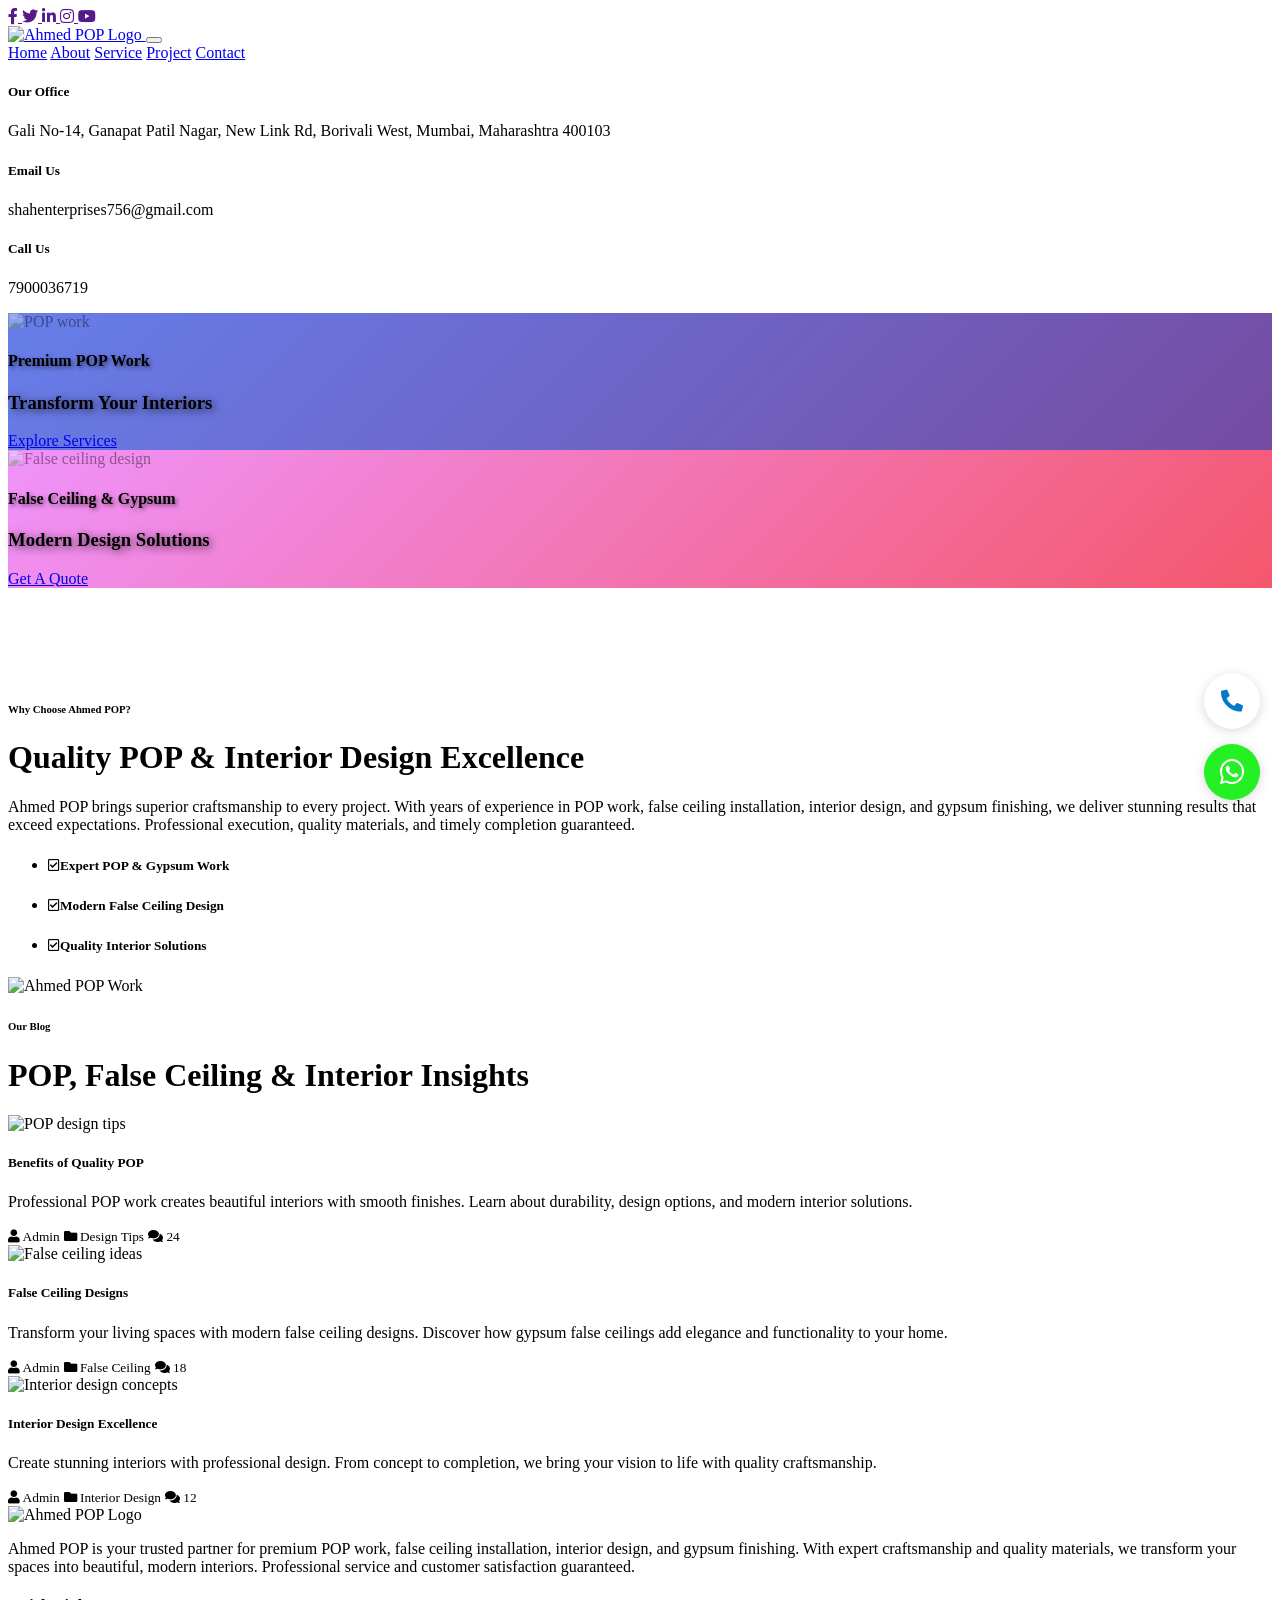
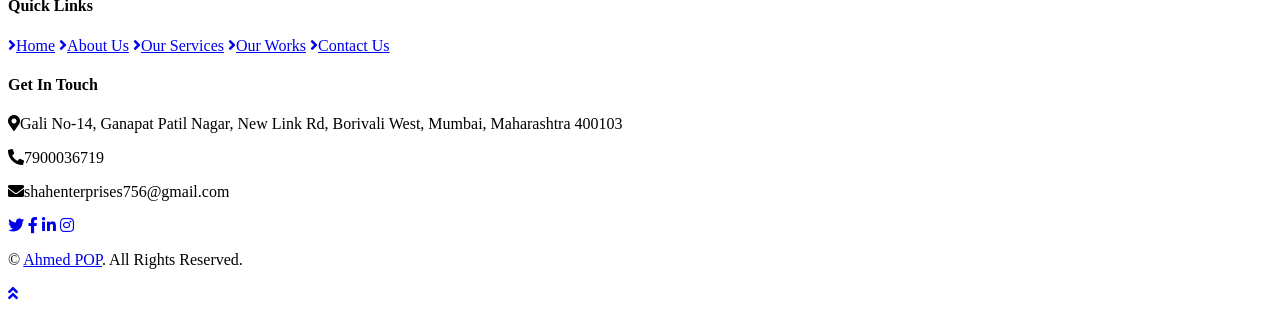
==== index.html @ 36db4726 "Add files via upload" ====
<!DOCTYPE html>
<html lang="en">

<head>
    <meta charset="utf-8">
    <title>Ahmed POP - Plaster of Paris, False Ceiling, Interior Design, Gypsum Work</title>
    <meta content="width=device-width, initial-scale=1.0" name="viewport">
    <meta content="Ahmed POP, POP work, false ceiling, interior design, gypsum work, Mumbai" name="keywords">
    <meta content="Ahmed POP - Professional POP work, false ceiling installation, interior design, and gypsum services in Mumbai. Expert craftsmanship with quality materials." name="description">

    <!-- Favicon -->
    <link href="img/favicon.ico" rel="icon">

    <!-- Google Web Fonts -->
    <link href="https://fonts.googleapis.com/css2?family=Montserrat&family=Oswald:wght@400;500;600&display=swap" rel="stylesheet"> 

    <!-- Font Awesome -->
    <link href="https://cdnjs.cloudflare.com/ajax/libs/font-awesome/5.10.0/css/all.min.css" rel="stylesheet">

    <!-- Flaticon Font -->
    <link href="lib/flaticon/font/flaticon.css" rel="stylesheet">

    <!-- Libraries Stylesheet -->
    <link href="lib/owlcarousel/assets/owl.carousel.min.css" rel="stylesheet">
    <link href="lib/lightbox/css/lightbox.min.css" rel="stylesheet">

    <!-- Customized Bootstrap Stylesheet -->
    <link href="css/style.css" rel="stylesheet">
</head>

<body>
    <!-- Topbar Start -->
    <div class="container-fluid bg-dark py-3">
        <div class="container">
            <div class="row">
                <!-- <div class="col-md-6 text-center text-lg-left mb-2 mb-lg-0">
                    <div class="d-inline-flex align-items-center">
                        <a class="text-white pr-3" href="">FAQs</a>
                        <span class="text-white">|</span>
                        <a class="text-white px-3" href="">Help</a>
                        <span class="text-white">|</span>
                        <a class="text-white pl-3" href="">Support</a>
                    </div>
                </div> -->
                <div class="col-md-12 text-center text-lg-right">
                    <div class="d-inline-flex align-items-center">
                        <a class="text-white px-3" href="">
                            <i class="fab fa-facebook-f"></i>
                        </a>
                        <a class="text-white px-3" href="">
                            <i class="fab fa-twitter"></i>
                        </a>
                        <a class="text-white px-3" href="">
                            <i class="fab fa-linkedin-in"></i>
                        </a>
                        <a class="text-white px-3" href="">
                            <i class="fab fa-instagram"></i>
                        </a>
                        <a class="text-white pl-3" href="">
                            <i class="fab fa-youtube"></i>
                        </a>
                    </div>
                </div>
            </div>
        </div>
    </div>
    <!-- Topbar End -->


    <!-- Navbar Start -->
    <div class="container-fluid position-relative nav-bar p-0">
        <div class="container position-relative" style="z-index: 9;">
            <nav class="navbar navbar-expand-lg bg-secondary navbar-dark py-3 py-lg-0 pl-3 pl-lg-5">
                <a href="index.html" class="navbar-brand d-flex align-items-center">
                    <img src="img/pop_logo.png" alt="Ahmed POP Logo" class="site-logo">
                </a>
                <button type="button" class="navbar-toggler" data-toggle="collapse" data-target="#navbarCollapse">
                    <span class="navbar-toggler-icon"></span>
                </button>
                <div class="collapse navbar-collapse justify-content-between px-3" id="navbarCollapse">
                    <div class="navbar-nav ml-auto py-0">
                        <a href="index.html" class="nav-item nav-link active">Home</a>
                        <a href="about.html" class="nav-item nav-link">About</a>
                        <a href="service.html" class="nav-item nav-link">Service</a>
                        <a href="project.html" class="nav-item nav-link">Project</a>
                        <!-- <div class="nav-item dropdown">
                            <a href="#" class="nav-link dropdown-toggle" data-toggle="dropdown">Pages</a>
                            <div class="dropdown-menu rounded-0 m-0">
                                <a href="blog.html" class="dropdown-item">Blog Grid</a>
                                <a href="single.html" class="dropdown-item">Blog Detail</a>
                            </div>
                        </div> -->
                        <a href="contact.html" class="nav-item nav-link">Contact</a>
                    </div>
                </div>
            </nav>
        </div>
    </div>
    <!-- Navbar End -->


    <!-- Under Nav Start -->
    <div class="container-fluid bg-white py-3">
        <div class="container">
            <div class="row">
                <div class="col-lg-4 text-left mb-3 mb-lg-0">
                    <div class="d-inline-flex text-left">
                        <h1 class="flaticon-office font-weight-normal text-primary m-0 mr-3"></h1>
                        <div class="d-flex flex-column">
                            <h5>Our Office</h5>
                            <p class="m-0">Gali No-14, Ganapat Patil Nagar, New Link Rd, Borivali West, Mumbai, Maharashtra 400103</p>
                        </div>
                    </div>
                </div>
                <div class="col-lg-4 text-left text-lg-center mb-3 mb-lg-0">
                    <div class="d-inline-flex text-left">
                        <h1 class="flaticon-email font-weight-normal text-primary m-0 mr-3"></h1>
                        <div class="d-flex flex-column">
                            <h5>Email Us</h5>
                            <p class="m-0">shahenterprises756@gmail.com</p>
                        </div>
                    </div>
                </div>
                <div class="col-lg-4 text-left text-lg-right mb-3 mb-lg-0">
                    <div class="d-inline-flex text-left">
                        <h1 class="flaticon-telephone font-weight-normal text-primary m-0 mr-3"></h1>
                        <div class="d-flex flex-column">
                            <h5>Call Us</h5>
                            <p class="m-0">7900036719</p>
                        </div>
                    </div>
                </div>
            </div>
        </div>
    </div>
    <!-- Under Nav End -->


    <!-- Carousel Start -->
    <div class="container-fluid p-0">
        <div id="header-carousel" class="carousel slide" data-ride="carousel">
            <div class="carousel-inner">
                <div class="carousel-item active" style="background: linear-gradient(135deg, #667eea 0%, #764ba2 100%);">
                    <img class="w-100" src="https://images.unsplash.com/photo-1600607687920-4e2a09cf159d?auto=format&fit=crop&w=1600&q=80" alt="POP work" style="opacity: 0.4;">
                    <div class="carousel-caption d-flex flex-column align-items-center justify-content-center">
                        <div class="p-3" style="max-width: 800px;">
                            <h4 class="text-primary text-uppercase font-weight-normal mb-md-3" style="text-shadow: 2px 2px 4px rgba(0,0,0,0.5);">Premium POP Work</h4>
                            <h3 class="display-3 text-white mb-md-4" style="text-shadow: 2px 2px 8px rgba(0,0,0,0.7);">Transform Your Interiors</h3>
                            <a href="service.html" class="btn btn-primary py-md-3 px-md-5 mt-2 mt-md-4">Explore Services</a>
                        </div>
                    </div>
                </div>
                <div class="carousel-item" style="background: linear-gradient(135deg, #f093fb 0%, #f5576c 100%);">
                    <img class="w-100" src="https://images.unsplash.com/photo-1618221195710-dd6b41faaea6?auto=format&fit=crop&w=1600&q=80" alt="False ceiling design" style="opacity: 0.4;">
                    <div class="carousel-caption d-flex flex-column align-items-center justify-content-center">
                        <div class="p-3" style="max-width: 800px;">
                            <h4 class="text-primary text-uppercase font-weight-normal mb-md-3" style="text-shadow: 2px 2px 4px rgba(0,0,0,0.5);">False Ceiling & Gypsum</h4>
                            <h3 class="display-3 text-white mb-md-4" style="text-shadow: 2px 2px 8px rgba(0,0,0,0.7);">Modern Design Solutions</h3>
                            <a href="contact.html" class="btn btn-primary py-md-3 px-md-5 mt-2 mt-md-4">Get A Quote</a>
                        </div>
                    </div>
                </div>
            </div>
            <a class="carousel-control-prev" href="#header-carousel" data-slide="prev">
                <div class="btn btn-primary" style="width: 45px; height: 45px;">
                    <span class="carousel-control-prev-icon mb-n2"></span>
                </div>
            </a>
            <a class="carousel-control-next" href="#header-carousel" data-slide="next">
                <div class="btn btn-primary" style="width: 45px; height: 45px;">
                    <span class="carousel-control-next-icon mb-n2"></span>
                </div>
            </a>
        </div>
    </div>
    <!-- Carousel End -->


    <!-- About Start -->
    <!-- <div class="container-fluid bg-light">
        <div class="container">
            <div class="row">
                <div class="col-lg-5">
                    <div class="d-flex flex-column align-items-center justify-content-center bg-primary h-100 py-5 px-3">
                        <i class="flaticon-brickwall display-1 font-weight-normal text-secondary mb-3"></i>
                        <h4 class="display-3 mb-3">25+</h4>
                        <h1 class="m-0">Years Experience</h1>
                    </div>
                </div>
                <div class="col-lg-7 m-0 my-lg-5 pt-5 pb-5 pb-lg-2 pl-lg-5">
                    <h6 class="text-primary font-weight-normal text-uppercase mb-3">Learn About Us</h6>
                    <h1 class="mb-4 section-title">Mumbai's Trusted POP & False Ceiling Experts</h1>
                    <p>We deliver professional POP, false ceiling, gypsum and interior design services across Mumbai with high-quality materials and skilled workmanship.</p>
                    <div class="row py-2">
                        <div class="col-sm-6">
                            <div class="d-flex align-items-center mb-4">
                                <h1 class="flaticon-house font-weight-normal text-primary m-0 mr-3"></h1>
                                <h5 class="text-truncate m-0">Site Survey & Planning</h5>
                            </div>
                        </div>
                        <div class="col-sm-6">
                            <div class="d-flex align-items-center mb-4">
                                <h1 class="flaticon-stairs font-weight-normal text-primary m-0 mr-3"></h1>
                                <h5 class="text-truncate m-0">Balcony & Window Installs</h5>
                            </div>
                        </div>
                        <div class="col-sm-6">
                            <div class="d-flex align-items-center mb-4">
                                <h1 class="flaticon-office font-weight-normal text-primary m-0 mr-3"></h1>
                                <h5 class="text-truncate m-0">Apartments & High-Rise</h5>
                            </div>
                        </div>
                        <div class="col-sm-6">
                            <div class="d-flex align-items-center mb-4">
                                <h1 class="flaticon-living-room font-weight-normal text-primary m-0 mr-3"></h1>
                                <h5 class="text-truncate m-0">Homes & Villas</h5>
                            </div>
                        </div>
                    </div>
                </div>
            </div>
        </div>
    </div> -->
    <!-- About End -->


    <!-- Services Start -->
    <!-- <div class="container-fluid py-5">
        <div class="container py-5">
            <div class="row">
                <div class="col-lg-6 pr-lg-5">
                    <h6 class="text-primary font-weight-normal text-uppercase mb-3">Our Services</h6>
                    <h1 class="mb-4 section-title">Invisible Grill Solutions For Your Space</h1>
                    <p>From balconies to windows, we custom-fit invisible grills that keep your loved ones safe without compromising your view. Durable SS316 cables, neat installation, and hassle-free maintenance.</p>
                    <a href="service.html" class="btn btn-primary mt-3 py-2 px-4">View Services</a>
                </div>
                <div class="col-lg-6 p-0 pt-5 pt-lg-0">
                    <div class="owl-carousel service-carousel position-relative">
                        <div class="d-flex flex-column text-center bg-light mx-3 p-4">
                            <h3 class="flaticon-bedroom display-3 font-weight-normal text-primary mb-3"></h3>
                            <h5 class="mb-3">Balcony Invisible Grills</h5>
                            <p class="m-0">Custom-fit safety grills for balconies with unobstructed views and SS316 marine-grade cables.</p>
                        </div>
                        <div class="d-flex flex-column text-center bg-light mx-3 p-4">
                            <h3 class="flaticon-kitchen display-3 font-weight-normal text-primary mb-3"></h3>
                            <h5 class="mb-3">Window Invisible Grills</h5>
                            <p class="m-0">Slim cable grills for windows that enhance safety without affecting light and ventilation.</p>
                        </div>
                        <div class="d-flex flex-column text-center bg-light mx-3 p-4">
                            <h3 class="flaticon-bathroom display-3 font-weight-normal text-primary mb-3"></h3>
                            <h5 class="mb-3">Repair & Maintenance</h5>
                            <p class="m-0">Periodic tension checks, replacements, and upkeep to keep your grills reliable for years.</p>
                        </div>
                    </div>
                </div>
            </div>
        </div>
    </div> -->
    <!-- Services End -->


    <!-- Features Start -->
    <div class="container-fluid bg-light">
        <div class="container">
            <div class="row">
                <div class="col-lg-7 mt-5 py-5 pr-lg-5">
                    <h6 class="text-primary font-weight-normal text-uppercase mb-3">Why Choose Ahmed POP?</h6>
                    <h1 class="mb-4 section-title">Quality POP & Interior Design Excellence</h1>
                    <p class="mb-4">Ahmed POP brings superior craftsmanship to every project. With years of experience in POP work, false ceiling installation, interior design, and gypsum finishing, we deliver stunning results that exceed expectations. Professional execution, quality materials, and timely completion guaranteed.</p>
                    <ul class="list-inline">
                        <li><h5><i class="far fa-check-square text-primary mr-3"></i>Expert POP & Gypsum Work</h5></li>
                        <li><h5><i class="far fa-check-square text-primary mr-3"></i>Modern False Ceiling Design</h5></li>
                        <li><h5><i class="far fa-check-square text-primary mr-3"></i>Quality Interior Solutions</h5></li>
                    </ul>
                    <!-- <a href="" class="btn btn-primary mt-3 py-2 px-4">View More</a> -->
                </div>
                <div class="col-lg-5 feature-image-col">
                    <div class="d-flex flex-column align-items-center justify-content-center h-100 ">
                        <img class="why-choose-image" src="img/pop14.webp" alt="Ahmed POP Work">
                    </div>
                </div>
            </div>
        </div>
    </div>
    <!-- Features End -->


    <!-- Projects Start -->
    <!-- <div class="container-fluid py-5">
        <div class="container py-5">
            <div class="row justify-content-center">
                <div class="col-lg-6 col-md-8 col text-center mb-4">
                    <h6 class="text-primary font-weight-normal text-uppercase mb-3">Our Projects</h6>
                    <h1 class="mb-4">Premium POP & Interior Projects Across Mumbai</h1>
                </div>
            </div>
            <div class="row">
                <div class="col-12 text-center mb-2">
                    <ul class="list-inline mb-4" id="portfolio-flters">
                        <li class="btn btn-outline-primary m-1 active"  data-filter="*">All</li>
                        <li class="btn btn-outline-primary m-1" data-filter=".first">Complete</li>
                        <li class="btn btn-outline-primary m-1" data-filter=".second">Running</li>
                        <li class="btn btn-outline-primary m-1" data-filter=".third">Upcoming</li>
                    </ul>
                </div>
            </div>
            <div class="row mx-1 portfolio-container">
                <div class="col-lg-4 col-md-6 col-sm-12 p-0 portfolio-item first">
                    <div class="position-relative overflow-hidden">
                        <div class="portfolio-img d-flex align-items-center justify-content-center">
                            <img class="img-fluid" src="img/portfolio-1.jpg" alt="">
                        </div>
                        <div class="portfolio-text bg-secondary d-flex flex-column align-items-center justify-content-center">
                            <h4 class="text-white mb-4">Project Name</h4>
                            <div class="d-flex align-items-center justify-content-center">
                                <a class="btn btn-outline-primary m-1" href="">
                                    <i class="fa fa-link"></i>
                                </a>
                                <a class="btn btn-outline-primary m-1" href="img/portfolio-1.jpg" data-lightbox="portfolio">
                                    <i class="fa fa-eye"></i>
                                </a>
                            </div>
                        </div>
                    </div>
                </div>
                <div class="col-lg-4 col-md-6 col-sm-12 p-0 portfolio-item second">
                    <div class="position-relative overflow-hidden">
                        <div class="portfolio-img d-flex align-items-center justify-content-center">
                            <img class="img-fluid" src="img/portfolio-2.jpg" alt="">
                        </div>
                        <div class="portfolio-text bg-secondary d-flex flex-column align-items-center justify-content-center">
                            <h4 class="text-white mb-4">Project Name</h4>
                            <div class="d-flex align-items-center justify-content-center">
                                <a class="btn btn-outline-primary m-1" href="">
                                    <i class="fa fa-link"></i>
                                </a>
                                <a class="btn btn-outline-primary m-1" href="img/portfolio-2.jpg" data-lightbox="portfolio">
                                    <i class="fa fa-eye"></i>
                                </a>
                            </div>
                        </div>
                    </div>
                </div>
                <div class="col-lg-4 col-md-6 col-sm-12 p-0 portfolio-item third">
                    <div class="position-relative overflow-hidden">
                        <div class="portfolio-img d-flex align-items-center justify-content-center">
                            <img class="img-fluid" src="img/portfolio-3.jpg" alt="">
                        </div>
                        <div class="portfolio-text bg-secondary d-flex flex-column align-items-center justify-content-center">
                            <h4 class="text-white mb-4">Project Name</h4>
                            <div class="d-flex align-items-center justify-content-center">
                                <a class="btn btn-outline-primary m-1" href="">
                                    <i class="fa fa-link"></i>
                                </a>
                                <a class="btn btn-outline-primary m-1" href="img/portfolio-3.jpg" data-lightbox="portfolio">
                                    <i class="fa fa-eye"></i>
                                </a>
                            </div>
                        </div>
                    </div>
                </div>
                <div class="col-lg-4 col-md-6 col-sm-12 p-0 portfolio-item first">
                    <div class="position-relative overflow-hidden">
                        <div class="portfolio-img d-flex align-items-center justify-content-center">
                            <img class="img-fluid" src="img/portfolio-4.jpg" alt="">
                        </div>
                        <div class="portfolio-text bg-secondary d-flex flex-column align-items-center justify-content-center">
                            <h4 class="text-white mb-4">Project Name</h4>
                            <div class="d-flex align-items-center justify-content-center">
                                <a class="btn btn-outline-primary m-1" href="">
                                    <i class="fa fa-link"></i>
                                </a>
                                <a class="btn btn-outline-primary m-1" href="img/portfolio-4.jpg" data-lightbox="portfolio">
                                    <i class="fa fa-eye"></i>
                                </a>
                            </div>
                        </div>
                    </div>
                </div>
                <div class="col-lg-4 col-md-6 col-sm-12 p-0 portfolio-item second">
                    <div class="position-relative overflow-hidden">
                        <div class="portfolio-img d-flex align-items-center justify-content-center">
                            <img class="img-fluid" src="img/portfolio-5.jpg" alt="">
                        </div>
                        <div class="portfolio-text bg-secondary d-flex flex-column align-items-center justify-content-center">
                            <h4 class="text-white mb-4">Project Name</h4>
                            <div class="d-flex align-items-center justify-content-center">
                                <a class="btn btn-outline-primary m-1" href="">
                                    <i class="fa fa-link"></i>
                                </a>
                                <a class="btn btn-outline-primary m-1" href="img/portfolio-5.jpg" data-lightbox="portfolio">
                                    <i class="fa fa-eye"></i>
                                </a>
                            </div>
                        </div>
                    </div>
                </div>
                <div class="col-lg-4 col-md-6 col-sm-12 p-0 portfolio-item third">
                    <div class="position-relative overflow-hidden">
                        <div class="portfolio-img d-flex align-items-center justify-content-center">
                            <img class="img-fluid" src="img/portfolio-6.jpg" alt="">
                        </div>
                        <div class="portfolio-text bg-secondary d-flex flex-column align-items-center justify-content-center">
                            <h4 class="text-white mb-4">Project Name</h4>
                            <div class="d-flex align-items-center justify-content-center">
                                <a class="btn btn-outline-primary m-1" href="">
                                    <i class="fa fa-link"></i>
                                </a>
                                <a class="btn btn-outline-primary m-1" href="img/portfolio-6.jpg" data-lightbox="portfolio">
                                    <i class="fa fa-eye"></i>
                                </a>
                            </div>
                        </div>
                    </div>
                </div>
            </div>
        </div>
    </div> -->
    <!-- Projects End -->


    <!-- Team Start -->
    <!-- <div class="container-fluid bg-light">
        <div class="container">
            <div class="row">
                <div class="col-md-4 col-sm-6">
                    <div class="py-5 px-4 h-100 bg-primary d-flex flex-column align-items-center justify-content-center">
                        <h6 class="text-white font-weight-normal text-uppercase mb-3">Our Team</h6>
                        <h1 class="mb-0 text-center">Meet Our Team Members</h1>
                    </div>
                </div>
                <div class="col-md-8 col-sm-6 p-0 py-sm-5">
                    <div class="owl-carousel team-carousel position-relative p-0 py-sm-5">
                        <div class="team d-flex flex-column text-center mx-3">
                            <div class="position-relative">
                                <img class="img-fluid w-100" src="img/team-1.jpg" alt="">
                                <div class="team-social d-flex align-items-center justify-content-center w-100 h-100 position-absolute">
                                    <a class="btn btn-outline-primary text-center mr-2 px-0" style="width: 38px; height: 38px;" href="#"><i class="fab fa-twitter"></i></a>
                                    <a class="btn btn-outline-primary text-center mr-2 px-0" style="width: 38px; height: 38px;" href="#"><i class="fab fa-facebook-f"></i></a>
                                    <a class="btn btn-outline-primary text-center px-0" style="width: 38px; height: 38px;" href="#"><i class="fab fa-linkedin-in"></i></a>
                                </div>
                            </div>
                            <div class="d-flex flex-column bg-secondary text-center py-3">
                                <h5 class="text-white">Name Goes Here</h5>
                                <p class="m-0">Designation</p>
                            </div>
                        </div>
                        <div class="team d-flex flex-column text-center mx-3">
                            <div class="position-relative">
                                <img class="img-fluid w-100" src="img/team-2.jpg" alt="">
                                <div class="team-social d-flex align-items-center justify-content-center w-100 h-100 position-absolute">
                                    <a class="btn btn-outline-primary text-center mr-2 px-0" style="width: 38px; height: 38px;" href="#"><i class="fab fa-twitter"></i></a>
                                    <a class="btn btn-outline-primary text-center mr-2 px-0" style="width: 38px; height: 38px;" href="#"><i class="fab fa-facebook-f"></i></a>
                                    <a class="btn btn-outline-primary text-center px-0" style="width: 38px; height: 38px;" href="#"><i class="fab fa-linkedin-in"></i></a>
                                </div>
                            </div>
                            <div class="d-flex flex-column bg-secondary text-center py-3">
                                <h5 class="text-white">Name Goes Here</h5>
                                <p class="m-0">Designation</p>
                            </div>
                        </div>
                        <div class="team d-flex flex-column text-center mx-3">
                            <div class="position-relative">
                                <img class="img-fluid w-100" src="img/team-3.jpg" alt="">
                                <div class="team-social d-flex align-items-center justify-content-center w-100 h-100 position-absolute">
                                    <a class="btn btn-outline-primary text-center mr-2 px-0" style="width: 38px; height: 38px;" href="#"><i class="fab fa-twitter"></i></a>
                                    <a class="btn btn-outline-primary text-center mr-2 px-0" style="width: 38px; height: 38px;" href="#"><i class="fab fa-facebook-f"></i></a>
                                    <a class="btn btn-outline-primary text-center px-0" style="width: 38px; height: 38px;" href="#"><i class="fab fa-linkedin-in"></i></a>
                                </div>
                            </div>
                            <div class="d-flex flex-column bg-secondary text-center py-3">
                                <h5 class="text-white">Name Goes Here</h5>
                                <p class="m-0">Designation</p>
                            </div>
                        </div>
                        <div class="team d-flex flex-column text-center mx-3">
                            <div class="position-relative">
                                <img class="img-fluid w-100" src="img/team-4.jpg" alt="">
                                <div class="team-social d-flex align-items-center justify-content-center w-100 h-100 position-absolute">
                                    <a class="btn btn-outline-primary text-center mr-2 px-0" style="width: 38px; height: 38px;" href="#"><i class="fab fa-twitter"></i></a>
                                    <a class="btn btn-outline-primary text-center mr-2 px-0" style="width: 38px; height: 38px;" href="#"><i class="fab fa-facebook-f"></i></a>
                                    <a class="btn btn-outline-primary text-center px-0" style="width: 38px; height: 38px;" href="#"><i class="fab fa-linkedin-in"></i></a>
                                </div>
                            </div>
                            <div class="d-flex flex-column bg-secondary text-center py-3">
                                <h5 class="text-white">Name Goes Here</h5>
                                <p class="m-0">Designation</p>
                            </div>
                        </div>
                    </div>
                </div>
            </div>
        </div>
    </div> -->
    <!-- Team End -->


    <!-- Testimonial Start -->
    <!-- <div class="container-fluid">
        <div class="container">
            <div class="row">
                <div class="col-md-7 py-5 pr-md-5">
                    <h6 class="text-primary font-weight-normal text-uppercase mb-3 pt-5">Testimonial</h6>
                    <h1 class="mb-4 section-title">What Our Clients Say</h1>
                    <div class="owl-carousel testimonial-carousel position-relative pb-5 mb-md-5">
                        <div class="d-flex flex-column">
                            <div class="d-flex align-items-center mb-3">
                                <img class="img-fluid rounded-circle" src="img/testimonial-1.jpg" style="width: 60px; height: 60px;" alt="">
                                <div class="ml-3">
                                    <h5>Amit Kulkarni</h5>
                                    <i>Apartment Owner</i>
                                </div>
                            </div>
                            <p>Ahmed POP completed our false ceiling and POP work with beautiful finishing. Team was professional and delivery was on time.</p>
                        </div>
                        <div class="d-flex flex-column">
                            <div class="d-flex align-items-center mb-3">
                                <img class="img-fluid rounded-circle" src="img/testimonial-2.jpg" style="width: 60px; height: 60px;" alt="">
                                <div class="ml-3">
                                    <h5>Neha Deshmukh</h5>
                                    <i>Homeowner</i>
                                </div>
                            </div>
                            <p class="m-0">We chose Ahmed POP for false ceiling and gypsum finishing. Work quality was excellent and the final look is premium.</p>
                        </div>
                    </div>
                </div>
                <div class="col-md-5">
                    <div class="d-flex flex-column align-items-center justify-content-center h-100 overflow-hidden">
                        <img class="h-100" src="img/testimonial.jpg" alt="">
                    </div>
                </div>
            </div>
        </div>
    </div> -->
    <!-- Testimonial End -->


    <!-- Blog Start -->
    <div class="container-fluid bg-light pt-5">
        <div class="container py-5">
            <div class="row justify-content-center">
                <div class="col-lg-6 col-md-8 col text-center mb-4">
                    <h6 class="text-primary font-weight-normal text-uppercase mb-3">Our Blog</h6>
                    <h1 class="mb-4">POP, False Ceiling & Interior Insights</h1>
                </div>
            </div>
            <div class="row pb-3">
                <div class="col-md-4 mb-4">
                    <div class="card border-0 mb-2">
                        <img class="card-img-top" src="https://images.unsplash.com/photo-1616486029423-aaa4789e8c9a?auto=format&fit=crop&w=900&q=80" alt="POP design tips">
                        <div class="card-body bg-white p-4">
                            <div class="d-flex align-items-center mb-3">
                                <!-- <a class="btn btn-primary" href=""><i class="fa fa-link"></i></a> -->
                                <h5 class="m-0 ml-3 text-truncate">Benefits of Quality POP</h5>
                            </div>
                            <p>Professional POP work creates beautiful interiors with smooth finishes. Learn about durability, design options, and modern interior solutions.</p>
                            <div class="d-flex">
                                <small class="mr-3"><i class="fa fa-user text-primary"></i> Admin</small>
                                <small class="mr-3"><i class="fa fa-folder text-primary"></i> Design Tips</small>
                                <small class="mr-3"><i class="fa fa-comments text-primary"></i> 24</small>
                            </div>
                        </div>
                    </div>
                </div>
                <div class="col-md-4 mb-4">
                    <div class="card border-0 mb-2">
                        <img class="card-img-top" src="https://images.unsplash.com/photo-1600607687644-c7171b42498f?auto=format&fit=crop&w=900&q=80" alt="False ceiling ideas">
                        <div class="card-body bg-white p-4">
                            <div class="d-flex align-items-center mb-3">
                                <!-- <a class="btn btn-primary" href=""><i class="fa fa-link"></i></a> -->
                                <h5 class="m-0 ml-3 text-truncate">False Ceiling Designs</h5>
                            </div>
                            <p>Transform your living spaces with modern false ceiling designs. Discover how gypsum false ceilings add elegance and functionality to your home.</p>
                            <div class="d-flex">
                                <small class="mr-3"><i class="fa fa-user text-primary"></i> Admin</small>
                                <small class="mr-3"><i class="fa fa-folder text-primary"></i> False Ceiling</small>
                                <small class="mr-3"><i class="fa fa-comments text-primary"></i> 18</small>
                            </div>
                        </div>
                    </div>
                </div>
                <div class="col-md-4 mb-4">
                    <div class="card border-0 mb-2">
                        <img class="card-img-top" src="img/pop13.webp" alt="Interior design concepts">
                        <div class="card-body bg-white p-4">
                            <div class="d-flex align-items-center mb-3">
                                <!-- <a class="btn btn-primary" href=""><i class="fa fa-link"></i></a> -->
                                <h5 class="m-0 ml-3 text-truncate">Interior Design Excellence</h5>
                            </div>
                            <p>Create stunning interiors with professional design. From concept to completion, we bring your vision to life with quality craftsmanship.</p>
                            <div class="d-flex">
                                <small class="mr-3"><i class="fa fa-user text-primary"></i> Admin</small>
                                <small class="mr-3"><i class="fa fa-folder text-primary"></i> Interior Design</small>
                                <small class="mr-3"><i class="fa fa-comments text-primary"></i> 12</small>
                            </div>
                        </div>
                    </div>
                </div>
            </div>
        </div>
    </div>
    <!-- Blog End -->


    <!-- Footer Start -->
    <div class="container-fluid bg-dark text-white py-5 px-sm-3 px-md-5">
        <div class="row pt-5">
            <!-- <div class="col-lg-3 col-md-6 mb-5">
                <h4 class="text-primary mb-4">Popular Links</h4>
                <div class="d-flex flex-column justify-content-start">
                    <a class="text-white mb-2" href="#"><i class="fa fa-angle-right mr-2"></i>Home</a>
                    <a class="text-white mb-2" href="#"><i class="fa fa-angle-right mr-2"></i>About Us</a>
                    <a class="text-white mb-2" href="#"><i class="fa fa-angle-right mr-2"></i>Our Services</a>
                    <a class="text-white mb-2" href="#"><i class="fa fa-angle-right mr-2"></i>Our Projects</a>
                    <a class="text-white" href="#"><i class="fa fa-angle-right mr-2"></i>Contact Us</a>
                </div>
            </div> -->
            <div class="col-lg-4 col-md-6 mb-5">
                <div class="mb-3">
                    <img src="img/pop_logo.png" alt="Ahmed POP Logo" class="footer-logo">
                </div>
                <p class="text-white">Ahmed POP is your trusted partner for premium POP work, false ceiling installation, interior design, and gypsum finishing. With expert craftsmanship and quality materials, we transform your spaces into beautiful, modern interiors. Professional service and customer satisfaction guaranteed.</p>
            </div>
            <div class="col-lg-4 col-md-6 mb-5">
                <h4 class="text-primary mb-4">Quick Links</h4>
                <div class="d-flex flex-column justify-content-start">
                    <a class="text-white mb-2" href="index.html"><i class="fa fa-angle-right mr-2"></i>Home</a>
                    <a class="text-white mb-2" href="about.html"><i class="fa fa-angle-right mr-2"></i>About Us</a>
                    <a class="text-white mb-2" href="service.html"><i class="fa fa-angle-right mr-2"></i>Our Services</a>
                    <a class="text-white mb-2" href="project.html"><i class="fa fa-angle-right mr-2"></i>Our Works</a>
                    <a class="text-white" href="contact.html"><i class="fa fa-angle-right mr-2"></i>Contact Us</a>
                </div>
            </div>
            <div class="col-lg-4 col-md-6 mb-5">
                <h4 class="text-primary mb-4">Get In Touch</h4>
                <p><i class="fa fa-map-marker-alt mr-2"></i>Gali No-14, Ganapat Patil Nagar, New Link Rd, Borivali West, Mumbai, Maharashtra 400103</p>
                <p><i class="fa fa-phone-alt mr-2"></i>7900036719</p>
                <p><i class="fa fa-envelope mr-2"></i>shahenterprises756@gmail.com</p>
                <div class="d-flex justify-content-start mt-4">
                    <a class="btn btn-outline-light rounded-circle text-center mr-2 px-0" style="width: 38px; height: 38px;" href="#"><i class="fab fa-twitter"></i></a>
                    <a class="btn btn-outline-light rounded-circle text-center mr-2 px-0" style="width: 38px; height: 38px;" href="#"><i class="fab fa-facebook-f"></i></a>
                    <a class="btn btn-outline-light rounded-circle text-center mr-2 px-0" style="width: 38px; height: 38px;" href="#"><i class="fab fa-linkedin-in"></i></a>
                    <a class="btn btn-outline-light rounded-circle text-center mr-2 px-0" style="width: 38px; height: 38px;" href="#"><i class="fab fa-instagram"></i></a>
                </div>
            </div>
        </div>
        <div class="container border-top border-secondary pt-5">
            <p class="m-0 text-center text-white">
                &copy; <a class="text-white font-weight-bold" href="#">Ahmed POP</a>. All Rights Reserved. 
            </p>
        </div>
    </div>
    <!-- Footer End -->


    <!-- Back to Top -->
    <a href="#" class="btn btn-lg back-to-top" style="background-color: #fff;"><i class="fa fa-angle-double-up"></i></a>


    <!-- JavaScript Libraries -->
    <script src="https://code.jquery.com/jquery-3.4.1.min.js"></script>
    <script src="https://stackpath.bootstrapcdn.com/bootstrap/4.4.1/js/bootstrap.bundle.min.js"></script>
    <script src="lib/easing/easing.min.js"></script>
    <script src="lib/owlcarousel/owl.carousel.min.js"></script>
    <script src="lib/isotope/isotope.pkgd.min.js"></script>
    <script src="lib/lightbox/js/lightbox.min.js"></script>

    <!-- Contact Javascript File -->
    <script src="mail/jqBootstrapValidation.min.js"></script>
    <script src="mail/contact.js"></script>

    <!-- Template Javascript -->
    <script src="js/main.js"></script>

    <!-- Floating Action Buttons -->
    <div style="position: fixed; bottom: 100px; right: 20px; z-index: 9999; display: flex; flex-direction: column; gap: 15px;">
        <a href="tel:7900036719" style="width: 56px; height: 56px; background: #fff; border-radius: 50%; display: flex; align-items: center; justify-content: center; box-shadow: 0 2px 12px rgba(0, 0, 0, 0.15); transition: all 0.3s ease; text-decoration: none;" onmouseover="this.style.boxShadow='0 4px 20px rgba(0, 0, 0, 0.25)'; this.style.transform='translateY(-2px)';" onmouseout="this.style.boxShadow='0 2px 12px rgba(0, 0, 0, 0.15)'; this.style.transform='translateY(0)';">
            <i class="fas fa-phone-alt" style="color: #037bc9; font-size: 22px;"></i>
        </a>
        <a href="https://wa.me/917900036719" target="_blank" style="width: 56px; height: 56px; background: hsl(120, 87%, 54%); border-radius: 50%; display: flex; align-items: center; justify-content: center; box-shadow: 0 2px 12px rgba(0, 0, 0, 0.15); transition: all 0.3s ease; text-decoration: none;" onmouseover="this.style.boxShadow='0 4px 20px rgba(0, 0, 0, 0.25)'; this.style.transform='translateY(-2px)';" onmouseout="this.style.boxShadow='0 2px 12px rgba(0, 0, 0, 0.15)'; this.style.transform='translateY(0)';">
            <i class="fab fa-whatsapp" style="color: #fff !important; font-size: 28px;"></i>
        </a>
    </div>
</body>


</html>
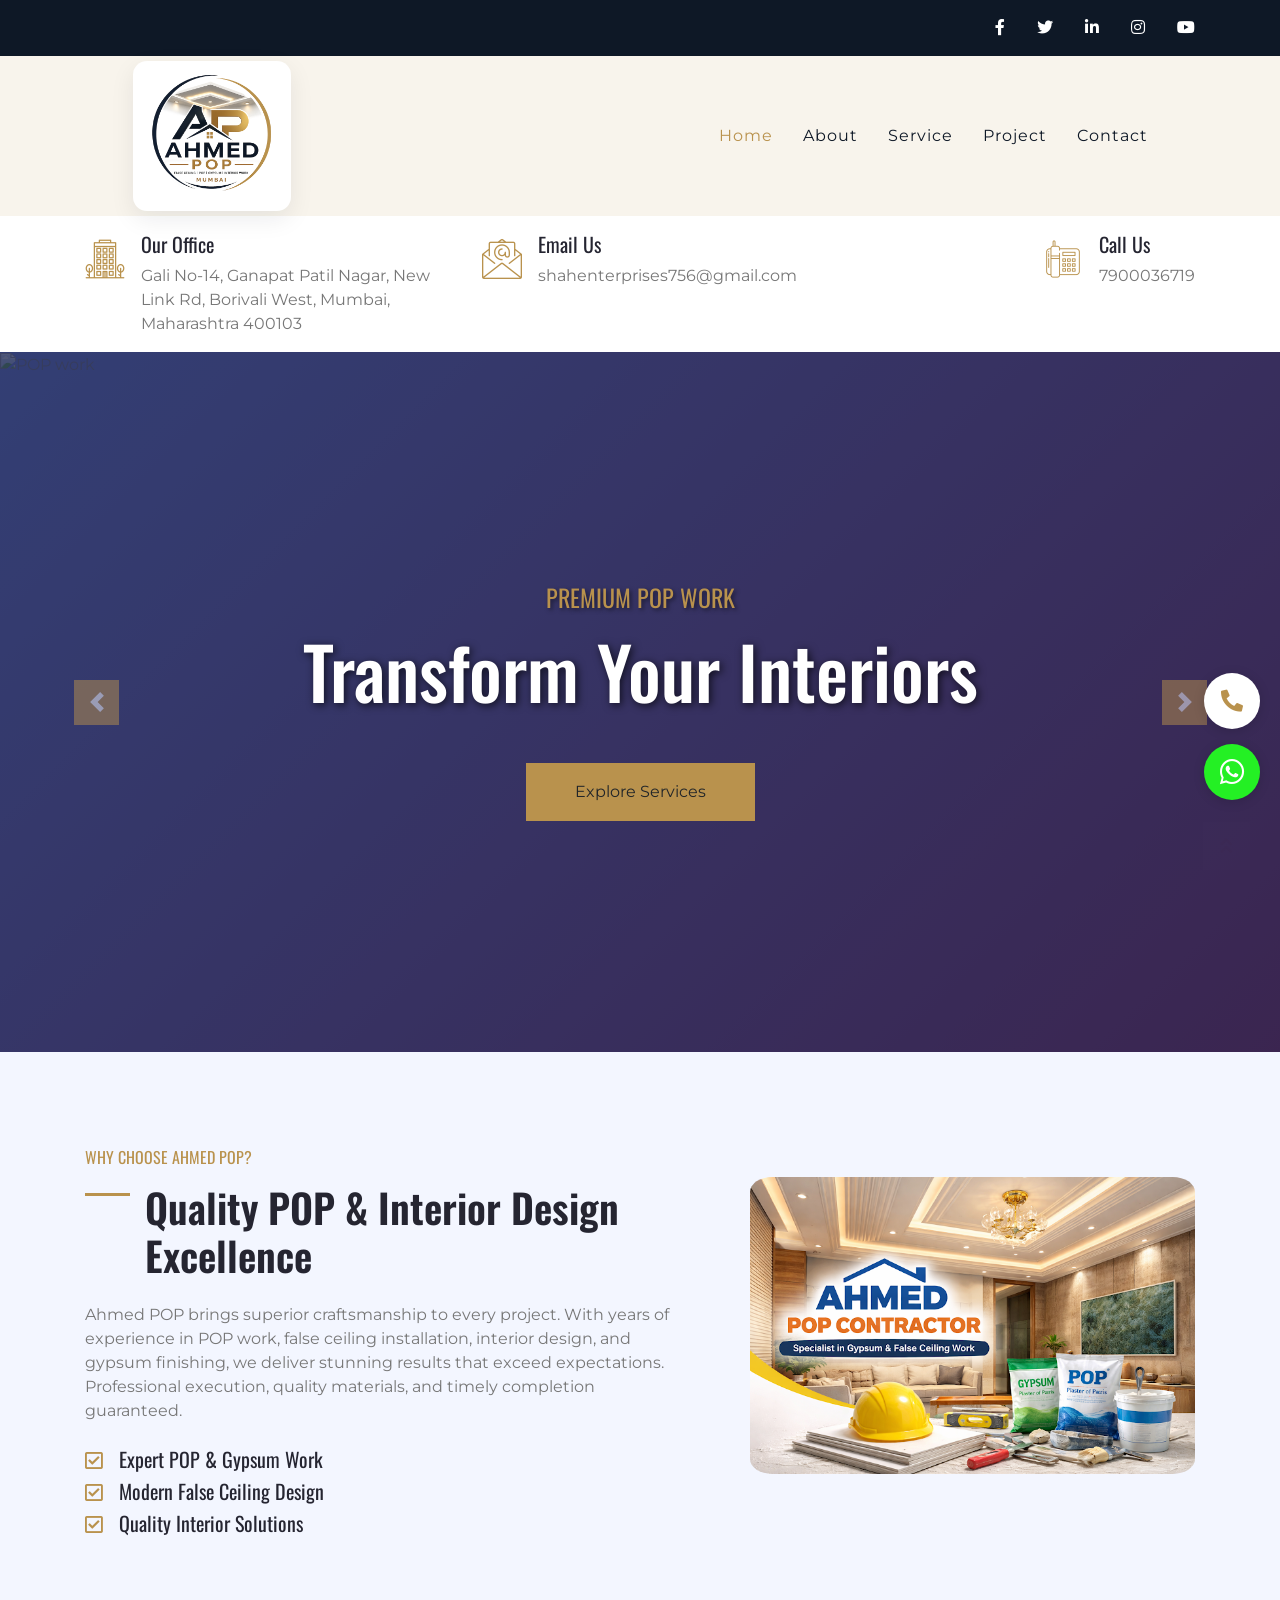
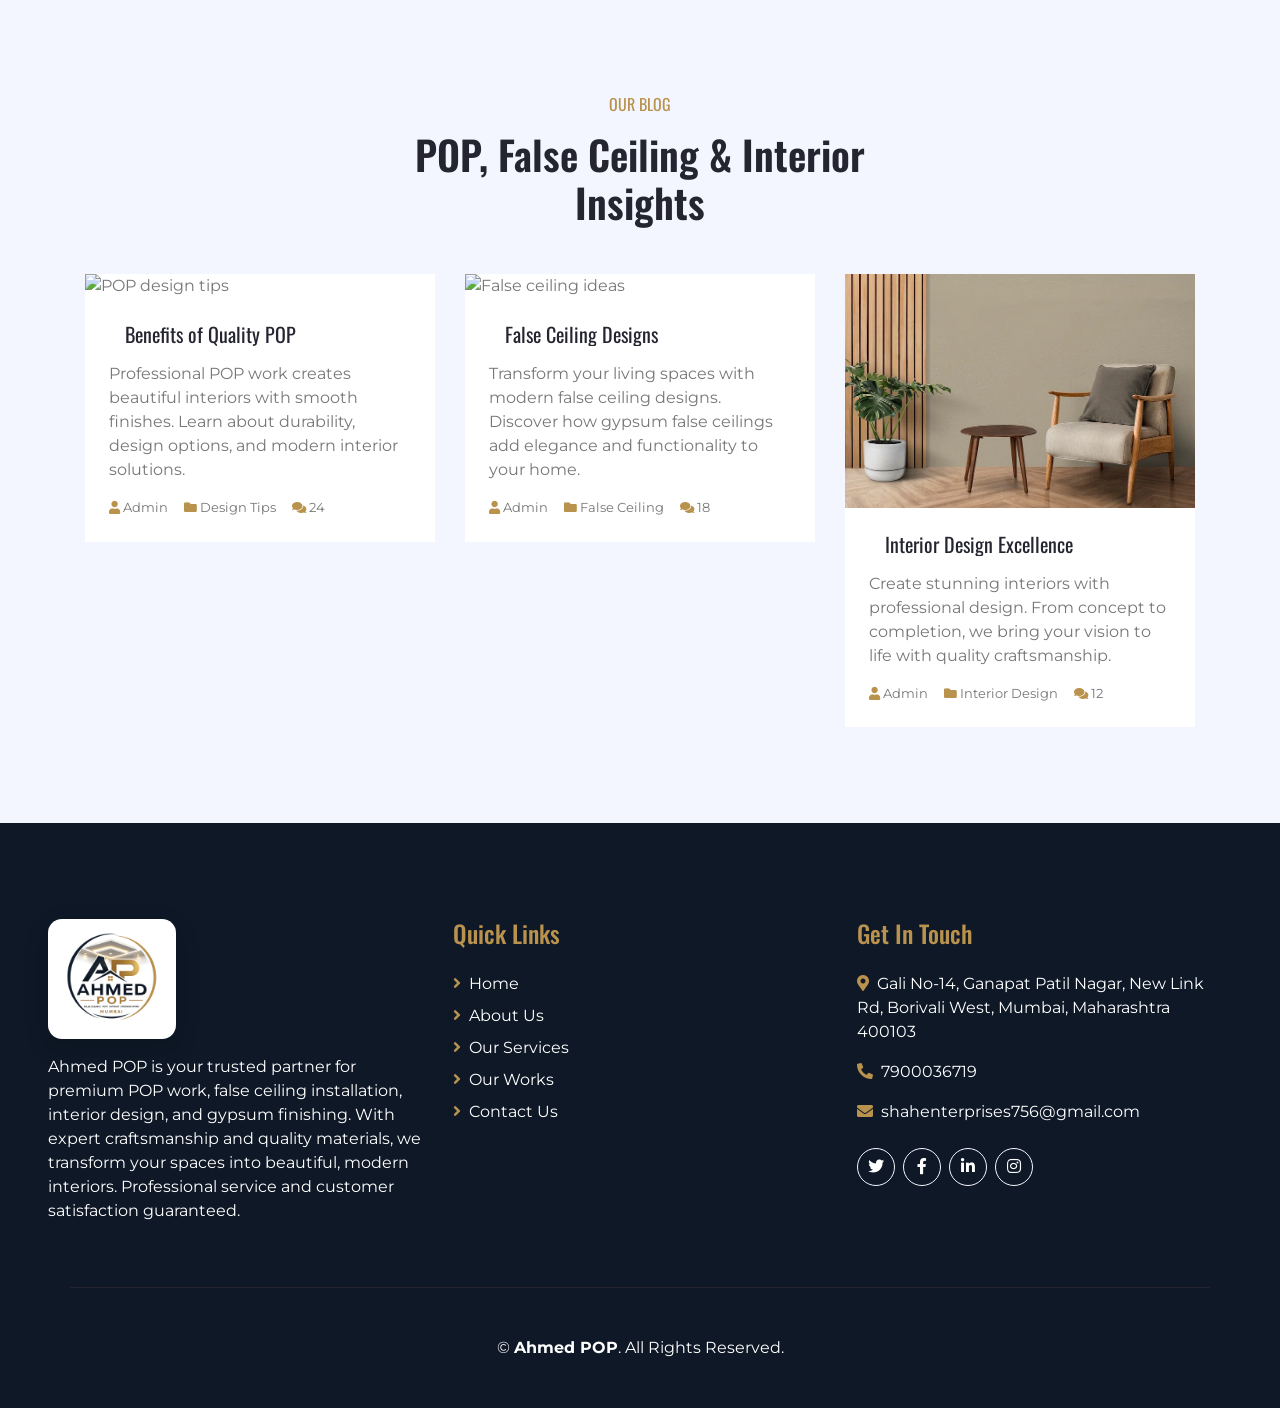
==== commit bfb5822e: "Update index.html" ====
--- a/index.html
+++ b/index.html
@@ -678,7 +678,7 @@
         <a href="tel:7900036719" style="width: 56px; height: 56px; background: #fff; border-radius: 50%; display: flex; align-items: center; justify-content: center; box-shadow: 0 2px 12px rgba(0, 0, 0, 0.15); transition: all 0.3s ease; text-decoration: none;" onmouseover="this.style.boxShadow='0 4px 20px rgba(0, 0, 0, 0.25)'; this.style.transform='translateY(-2px)';" onmouseout="this.style.boxShadow='0 2px 12px rgba(0, 0, 0, 0.15)'; this.style.transform='translateY(0)';">
             <i class="fas fa-phone-alt" style="color: #037bc9; font-size: 22px;"></i>
         </a>
-        <a href="https://wa.me/917900036719" target="_blank" style="width: 56px; height: 56px; background: hsl(120, 87%, 54%); border-radius: 50%; display: flex; align-items: center; justify-content: center; box-shadow: 0 2px 12px rgba(0, 0, 0, 0.15); transition: all 0.3s ease; text-decoration: none;" onmouseover="this.style.boxShadow='0 4px 20px rgba(0, 0, 0, 0.25)'; this.style.transform='translateY(-2px)';" onmouseout="this.style.boxShadow='0 2px 12px rgba(0, 0, 0, 0.15)'; this.style.transform='translateY(0)';">
+        <a href="https://wa.me/917900036719?text=Hello%20I%20am%20looking%20for%20POP%20and%20False%20Ceiling%20work%20in%20Mumbai.%20Please%20share%20details%20and%20quotation." target="_blank" style="width: 56px; height: 56px; background: hsl(120, 87%, 54%); border-radius: 50%; display: flex; align-items: center; justify-content: center; box-shadow: 0 2px 12px rgba(0, 0, 0, 0.15); transition: all 0.3s ease; text-decoration: none;" onmouseover="this.style.boxShadow='0 4px 20px rgba(0, 0, 0, 0.25)'; this.style.transform='translateY(-2px)';" onmouseout="this.style.boxShadow='0 2px 12px rgba(0, 0, 0, 0.15)'; this.style.transform='translateY(0)';">
             <i class="fab fa-whatsapp" style="color: #fff !important; font-size: 28px;"></i>
         </a>
     </div>
--- a/css/style.css
+++ b/css/style.css
@@ -0,0 +1,9956 @@
+/******* Bootstrap Theming ********/
+/*!
+ * Bootstrap v4.5.3 (https://getbootstrap.com/)
+ * Copyright 2011-2020 The Bootstrap Authors
+ * Copyright 2011-2020 Twitter, Inc.
+ * Licensed under MIT (https://github.com/twbs/bootstrap/blob/main/LICENSE)
+ */
+:root {
+  --blue: #007bff;
+  --indigo: #6610f2;
+  --purple: #6f42c1;
+  --pink: #e83e8c;
+  --red: #dc3545;
+  --orange: #fd7e14;
+  --yellow: #ffc107;
+  --green: #28a745;
+  --teal: #20c997;
+  --cyan: #17a2b8;
+  --white: #fff;
+  --gray: #6c757d;
+  --gray-dark: #343a40;
+  --primary: #B9924D;
+  --secondary: #0E1826;
+  --success: #28a745;
+  --info: #17a2b8;
+  --warning: #ffc107;
+  --danger: #dc3545;
+  --light: #F8F4EC;
+  --dark: #181818;
+  --breakpoint-xs: 0;
+  --breakpoint-sm: 576px;
+  --breakpoint-md: 768px;
+  --breakpoint-lg: 992px;
+  --breakpoint-xl: 1200px;
+  --font-family-sans-serif: "Montserrat", sans-serif;
+  --font-family-monospace: SFMono-Regular, Menlo, Monaco, Consolas, "Liberation Mono", "Courier New", monospace;
+}
+
+*,
+*::before,
+*::after {
+  box-sizing: border-box;
+}
+
+html {
+  font-family: sans-serif;
+  line-height: 1.15;
+  -webkit-text-size-adjust: 100%;
+  -webkit-tap-highlight-color: rgba(0, 0, 0, 0);
+}
+
+article, aside, figcaption, figure, footer, header, hgroup, main, nav, section {
+  display: block;
+}
+
+body {
+  margin: 0;
+  font-family: "Montserrat", sans-serif;
+  font-size: 1rem;
+  font-weight: 400;
+  line-height: 1.5;
+  color: #777777;
+  text-align: left;
+  background-color: #fff;
+}
+
+[tabindex="-1"]:focus:not(:focus-visible) {
+  outline: 0 !important;
+}
+
+hr {
+  box-sizing: content-box;
+  height: 0;
+  overflow: visible;
+}
+
+h1, h2, h3, h4, h5, h6 {
+  margin-top: 0;
+  margin-bottom: 0.5rem;
+}
+
+p {
+  margin-top: 0;
+  margin-bottom: 1rem;
+}
+
+abbr[title],
+abbr[data-original-title] {
+  text-decoration: underline;
+  text-decoration: underline dotted;
+  cursor: help;
+  border-bottom: 0;
+  text-decoration-skip-ink: none;
+}
+
+address {
+  margin-bottom: 1rem;
+  font-style: normal;
+  line-height: inherit;
+}
+
+ol,
+ul,
+dl {
+  margin-top: 0;
+  margin-bottom: 1rem;
+}
+
+ol ol,
+ul ul,
+ol ul,
+ul ol {
+  margin-bottom: 0;
+}
+
+dt {
+  font-weight: 700;
+}
+
+dd {
+  margin-bottom: .5rem;
+  margin-left: 0;
+}
+
+blockquote {
+  margin: 0 0 1rem;
+}
+
+b,
+strong {
+  font-weight: bolder;
+}
+
+small {
+  font-size: 80%;
+}
+
+sub,
+sup {
+  position: relative;
+  font-size: 75%;
+  line-height: 0;
+  vertical-align: baseline;
+}
+
+sub {
+  bottom: -.25em;
+}
+
+sup {
+  top: -.5em;
+}
+
+a {
+  color: #DFB163;
+  text-decoration: none;
+  background-color: transparent;
+}
+
+a:hover {
+  color: #cc902a;
+  text-decoration: underline;
+}
+
+a:not([href]):not([class]) {
+  color: inherit;
+  text-decoration: none;
+}
+
+a:not([href]):not([class]):hover {
+  color: inherit;
+  text-decoration: none;
+}
+
+pre,
+code,
+kbd,
+samp {
+  font-family: SFMono-Regular, Menlo, Monaco, Consolas, "Liberation Mono", "Courier New", monospace;
+  font-size: 1em;
+}
+
+pre {
+  margin-top: 0;
+  margin-bottom: 1rem;
+  overflow: auto;
+  -ms-overflow-style: scrollbar;
+}
+
+figure {
+  margin: 0 0 1rem;
+}
+
+img {
+  vertical-align: middle;
+  border-style: none;
+}
+
+svg {
+  overflow: hidden;
+  vertical-align: middle;
+}
+
+table {
+  border-collapse: collapse;
+}
+
+caption {
+  padding-top: 0.75rem;
+  padding-bottom: 0.75rem;
+  color: #6c757d;
+  text-align: left;
+  caption-side: bottom;
+}
+
+th {
+  text-align: inherit;
+  text-align: -webkit-match-parent;
+}
+
+label {
+  display: inline-block;
+  margin-bottom: 0.5rem;
+}
+
+button {
+  border-radius: 0;
+}
+
+button:focus {
+  outline: 1px dotted;
+  outline: 5px auto -webkit-focus-ring-color;
+}
+
+input,
+button,
+select,
+optgroup,
+textarea {
+  margin: 0;
+  font-family: inherit;
+  font-size: inherit;
+  line-height: inherit;
+}
+
+button,
+input {
+  overflow: visible;
+}
+
+button,
+select {
+  text-transform: none;
+}
+
+[role="button"] {
+  cursor: pointer;
+}
+
+select {
+  word-wrap: normal;
+}
+
+button,
+[type="button"],
+[type="reset"],
+[type="submit"] {
+  -webkit-appearance: button;
+}
+
+button:not(:disabled),
+[type="button"]:not(:disabled),
+[type="reset"]:not(:disabled),
+[type="submit"]:not(:disabled) {
+  cursor: pointer;
+}
+
+button::-moz-focus-inner,
+[type="button"]::-moz-focus-inner,
+[type="reset"]::-moz-focus-inner,
+[type="submit"]::-moz-focus-inner {
+  padding: 0;
+  border-style: none;
+}
+
+input[type="radio"],
+input[type="checkbox"] {
+  box-sizing: border-box;
+  padding: 0;
+}
+
+textarea {
+  overflow: auto;
+  resize: vertical;
+}
+
+fieldset {
+  min-width: 0;
+  padding: 0;
+  margin: 0;
+  border: 0;
+}
+
+legend {
+  display: block;
+  width: 100%;
+  max-width: 100%;
+  padding: 0;
+  margin-bottom: .5rem;
+  font-size: 1.5rem;
+  line-height: inherit;
+  color: inherit;
+  white-space: normal;
+}
+
+
+
+
+
+@media (max-width: 1200px) {
+  legend {
+    font-size: calc(1.275rem + 0.3vw) ;
+  }
+}
+
+progress {
+  vertical-align: baseline;
+}
+
+[type="number"]::-webkit-inner-spin-button,
+[type="number"]::-webkit-outer-spin-button {
+  height: auto;
+}
+
+[type="search"] {
+  outline-offset: -2px;
+  -webkit-appearance: none;
+}
+
+[type="search"]::-webkit-search-decoration {
+  -webkit-appearance: none;
+}
+
+::-webkit-file-upload-button {
+  font: inherit;
+  -webkit-appearance: button;
+}
+
+output {
+  display: inline-block;
+}
+
+summary {
+  display: list-item;
+  cursor: pointer;
+}
+
+template {
+  display: none;
+}
+
+[hidden] {
+  display: none !important;
+}
+
+h1, h2, h3, h4, h5, h6,
+.h1, .h2, .h3, .h4, .h5, .h6 {
+  margin-bottom: 0.5rem;
+  font-family: "Oswald", sans-serif;
+  font-weight: 500;
+  line-height: 1.2;
+  color: #252531;
+}
+
+h1, .h1 {
+  font-size: 2.5rem;
+}
+
+@media (max-width: 1200px) {
+  h1, .h1 {
+    font-size: calc(1.375rem + 1.5vw) ;
+  }
+}
+
+h2, .h2 {
+  font-size: 2rem;
+}
+
+@media (max-width: 1200px) {
+  h2, .h2 {
+    font-size: calc(1.325rem + 0.9vw) ;
+  }
+}
+
+h3, .h3 {
+  font-size: 1.75rem;
+}
+
+@media (max-width: 1200px) {
+  h3, .h3 {
+    font-size: calc(1.3rem + 0.6vw) ;
+  }
+}
+
+h4, .h4 {
+  font-size: 1.5rem;
+}
+
+@media (max-width: 1200px) {
+  h4, .h4 {
+    font-size: calc(1.275rem + 0.3vw) ;
+  }
+}
+
+h5, .h5 {
+  font-size: 1.25rem;
+}
+
+h6, .h6 {
+  font-size: 1rem;
+}
+
+.lead {
+  font-size: 1.25rem;
+  font-weight: 300;
+}
+
+.display-1 {
+  font-size: 6rem;
+  font-weight: 300;
+  line-height: 1.2;
+}
+
+@media (max-width: 1200px) {
+  .display-1 {
+    font-size: calc(1.725rem + 5.7vw) ;
+  }
+}
+
+.display-2 {
+  font-size: 5.5rem;
+  font-weight: 300;
+  line-height: 1.2;
+}
+
+@media (max-width: 1200px) {
+  .display-2 {
+    font-size: calc(1.675rem + 5.1vw) ;
+  }
+}
+
+.display-3 {
+  font-size: 4.5rem;
+  font-weight: 300;
+  line-height: 1.2;
+}
+
+@media (max-width: 1200px) {
+  .display-3 {
+    font-size: calc(1.575rem + 3.9vw) ;
+  }
+}
+
+.display-4 {
+  font-size: 3.5rem;
+  font-weight: 300;
+  line-height: 1.2;
+}
+
+@media (max-width: 1200px) {
+  .display-4 {
+    font-size: calc(1.475rem + 2.7vw) ;
+  }
+}
+
+hr {
+  margin-top: 1rem;
+  margin-bottom: 1rem;
+  border: 0;
+  border-top: 1px solid rgba(0, 0, 0, 0.1);
+}
+
+small,
+.small {
+  font-size: 80%;
+  font-weight: 400;
+}
+
+mark,
+.mark {
+  padding: 0.2em;
+  background-color: #fcf8e3;
+}
+
+.list-unstyled {
+  padding-left: 0;
+  list-style: none;
+}
+
+.list-inline {
+  padding-left: 0;
+  list-style: none;
+}
+
+.list-inline-item {
+  display: inline-block;
+}
+
+.list-inline-item:not(:last-child) {
+  margin-right: 0.5rem;
+}
+
+.initialism {
+  font-size: 90%;
+  text-transform: uppercase;
+}
+
+.blockquote {
+  margin-bottom: 1rem;
+  font-size: 1.25rem;
+}
+
+.blockquote-footer {
+  display: block;
+  font-size: 80%;
+  color: #6c757d;
+}
+
+.blockquote-footer::before {
+  content: "\2014\00A0";
+}
+
+.img-fluid {
+  max-width: 100%;
+  height: auto;
+}
+
+.img-thumbnail {
+  padding: 0.25rem;
+  background-color: #fff;
+  border: 1px solid #dee2e6;
+  max-width: 100%;
+  height: auto;
+}
+
+.figure {
+  display: inline-block;
+}
+
+.figure-img {
+  margin-bottom: 0.5rem;
+  line-height: 1;
+}
+
+.figure-caption {
+  font-size: 90%;
+  color: #6c757d;
+}
+
+code {
+  font-size: 87.5%;
+  color: #e83e8c;
+  word-wrap: break-word;
+}
+
+a > code {
+  color: inherit;
+}
+
+kbd {
+  padding: 0.2rem 0.4rem;
+  font-size: 87.5%;
+  color: #fff;
+  background-color: #212529;
+}
+
+kbd kbd {
+  padding: 0;
+  font-size: 100%;
+  font-weight: 700;
+}
+
+pre {
+  display: block;
+  font-size: 87.5%;
+  color: #212529;
+}
+
+pre code {
+  font-size: inherit;
+  color: inherit;
+  word-break: normal;
+}
+
+.pre-scrollable {
+  max-height: 340px;
+  overflow-y: scroll;
+}
+
+.container,
+.container-fluid,
+.container-sm,
+.container-md,
+.container-lg,
+.container-xl {
+  width: 100%;
+  padding-right: 15px;
+  padding-left: 15px;
+  margin-right: auto;
+  margin-left: auto;
+}
+
+
+.service-image {
+  height: 400px;  
+  object-fit: cover;
+  width: 100%;
+}
+
+
+@media (max-width: 768px) {
+  .service-image {
+    height: 310px;  
+  }
+}
+
+@media (min-width: 576px) {
+  .container, .container-sm {
+    max-width: 540px;
+  }
+}
+
+@media (min-width: 768px) {
+  .container, .container-sm, .container-md {
+    max-width: 720px;
+  }
+}
+
+@media (min-width: 992px) {
+  .container, .container-sm, .container-md, .container-lg {
+    max-width: 960px;
+  }
+}
+
+@media (min-width: 1200px) {
+  .container, .container-sm, .container-md, .container-lg, .container-xl {
+    max-width: 1140px;
+  }
+}
+
+.row {
+  display: flex;
+  flex-wrap: wrap;
+  margin-right: -15px;
+  margin-left: -15px;
+}
+
+.no-gutters {
+  margin-right: 0;
+  margin-left: 0;
+}
+
+.no-gutters > .col,
+.no-gutters > [class*="col-"] {
+  padding-right: 0;
+  padding-left: 0;
+}
+
+.col-1, .col-2, .col-3, .col-4, .col-5, .col-6, .col-7, .col-8, .col-9, .col-10, .col-11, .col-12, .col,
+.col-auto, .col-sm-1, .col-sm-2, .col-sm-3, .col-sm-4, .col-sm-5, .col-sm-6, .col-sm-7, .col-sm-8, .col-sm-9, .col-sm-10, .col-sm-11, .col-sm-12, .col-sm,
+.col-sm-auto, .col-md-1, .col-md-2, .col-md-3, .col-md-4, .col-md-5, .col-md-6, .col-md-7, .col-md-8, .col-md-9, .col-md-10, .col-md-11, .col-md-12, .col-md,
+.col-md-auto, .col-lg-1, .col-lg-2, .col-lg-3, .col-lg-4, .col-lg-5, .col-lg-6, .col-lg-7, .col-lg-8, .col-lg-9, .col-lg-10, .col-lg-11, .col-lg-12, .col-lg,
+.col-lg-auto, .col-xl-1, .col-xl-2, .col-xl-3, .col-xl-4, .col-xl-5, .col-xl-6, .col-xl-7, .col-xl-8, .col-xl-9, .col-xl-10, .col-xl-11, .col-xl-12, .col-xl,
+.col-xl-auto {
+  position: relative;
+  width: 100%;
+  padding-right: 15px;
+  padding-left: 15px;
+}
+
+.col {
+  flex-basis: 0;
+  flex-grow: 1;
+  max-width: 100%;
+}
+
+.row-cols-1 > * {
+  flex: 0 0 100%;
+  max-width: 100%;
+}
+
+.row-cols-2 > * {
+  flex: 0 0 50%;
+  max-width: 50%;
+}
+
+.row-cols-3 > * {
+  flex: 0 0 33.33333%;
+  max-width: 33.33333%;
+}
+
+.row-cols-4 > * {
+  flex: 0 0 25%;
+  max-width: 25%;
+}
+
+.row-cols-5 > * {
+  flex: 0 0 20%;
+  max-width: 20%;
+}
+
+.row-cols-6 > * {
+  flex: 0 0 16.66667%;
+  max-width: 16.66667%;
+}
+
+.col-auto {
+  flex: 0 0 auto;
+  width: auto;
+  max-width: 100%;
+}
+
+.col-1 {
+  flex: 0 0 8.33333%;
+  max-width: 8.33333%;
+}
+
+.col-2 {
+  flex: 0 0 16.66667%;
+  max-width: 16.66667%;
+}
+
+.col-3 {
+  flex: 0 0 25%;
+  max-width: 25%;
+}
+
+.col-4 {
+  flex: 0 0 33.33333%;
+  max-width: 33.33333%;
+}
+
+.col-5 {
+  flex: 0 0 41.66667%;
+  max-width: 41.66667%;
+}
+
+.col-6 {
+  flex: 0 0 50%;
+  max-width: 50%;
+}
+
+.col-7 {
+  flex: 0 0 58.33333%;
+  max-width: 58.33333%;
+}
+
+.col-8 {
+  flex: 0 0 66.66667%;
+  max-width: 66.66667%;
+}
+
+.col-9 {
+  flex: 0 0 75%;
+  max-width: 75%;
+}
+
+.col-10 {
+  flex: 0 0 83.33333%;
+  max-width: 83.33333%;
+}
+
+.col-11 {
+  flex: 0 0 91.66667%;
+  max-width: 91.66667%;
+}
+
+.col-12 {
+  flex: 0 0 100%;
+  max-width: 100%;
+}
+
+.order-first {
+  order: -1;
+}
+
+.order-last {
+  order: 13;
+}
+
+.order-0 {
+  order: 0;
+}
+
+.order-1 {
+  order: 1;
+}
+
+.order-2 {
+  order: 2;
+}
+
+.order-3 {
+  order: 3;
+}
+
+.order-4 {
+  order: 4;
+}
+
+.order-5 {
+  order: 5;
+}
+
+.order-6 {
+  order: 6;
+}
+
+.order-7 {
+  order: 7;
+}
+
+.order-8 {
+  order: 8;
+}
+
+.order-9 {
+  order: 9;
+}
+
+.order-10 {
+  order: 10;
+}
+
+.order-11 {
+  order: 11;
+}
+
+.order-12 {
+  order: 12;
+}
+
+.offset-1 {
+  margin-left: 8.33333%;
+}
+
+.offset-2 {
+  margin-left: 16.66667%;
+}
+
+.offset-3 {
+  margin-left: 25%;
+}
+
+.offset-4 {
+  margin-left: 33.33333%;
+}
+
+.offset-5 {
+  margin-left: 41.66667%;
+}
+
+.offset-6 {
+  margin-left: 50%;
+}
+
+.offset-7 {
+  margin-left: 58.33333%;
+}
+
+.offset-8 {
+  margin-left: 66.66667%;
+}
+
+.offset-9 {
+  margin-left: 75%;
+}
+
+.offset-10 {
+  margin-left: 83.33333%;
+}
+
+.offset-11 {
+  margin-left: 91.66667%;
+}
+
+@media (min-width: 576px) {
+  .col-sm {
+    flex-basis: 0;
+    flex-grow: 1;
+    max-width: 100%;
+  }
+  .row-cols-sm-1 > * {
+    flex: 0 0 100%;
+    max-width: 100%;
+  }
+  .row-cols-sm-2 > * {
+    flex: 0 0 50%;
+    max-width: 50%;
+  }
+  .row-cols-sm-3 > * {
+    flex: 0 0 33.33333%;
+    max-width: 33.33333%;
+  }
+  .row-cols-sm-4 > * {
+    flex: 0 0 25%;
+    max-width: 25%;
+  }
+  .row-cols-sm-5 > * {
+    flex: 0 0 20%;
+    max-width: 20%;
+  }
+  .row-cols-sm-6 > * {
+    flex: 0 0 16.66667%;
+    max-width: 16.66667%;
+  }
+  .col-sm-auto {
+    flex: 0 0 auto;
+    width: auto;
+    max-width: 100%;
+  }
+  .col-sm-1 {
+    flex: 0 0 8.33333%;
+    max-width: 8.33333%;
+  }
+  .col-sm-2 {
+    flex: 0 0 16.66667%;
+    max-width: 16.66667%;
+  }
+  .col-sm-3 {
+    flex: 0 0 25%;
+    max-width: 25%;
+  }
+  .col-sm-4 {
+    flex: 0 0 33.33333%;
+    max-width: 33.33333%;
+  }
+  .col-sm-5 {
+    flex: 0 0 41.66667%;
+    max-width: 41.66667%;
+  }
+  .col-sm-6 {
+    flex: 0 0 50%;
+    max-width: 50%;
+  }
+  .col-sm-7 {
+    flex: 0 0 58.33333%;
+    max-width: 58.33333%;
+  }
+  .col-sm-8 {
+    flex: 0 0 66.66667%;
+    max-width: 66.66667%;
+  }
+  .col-sm-9 {
+    flex: 0 0 75%;
+    max-width: 75%;
+  }
+  .col-sm-10 {
+    flex: 0 0 83.33333%;
+    max-width: 83.33333%;
+  }
+  .col-sm-11 {
+    flex: 0 0 91.66667%;
+    max-width: 91.66667%;
+  }
+  .col-sm-12 {
+    flex: 0 0 100%;
+    max-width: 100%;
+  }
+  .order-sm-first {
+    order: -1;
+  }
+  .order-sm-last {
+    order: 13;
+  }
+  .order-sm-0 {
+    order: 0;
+  }
+  .order-sm-1 {
+    order: 1;
+  }
+  .order-sm-2 {
+    order: 2;
+  }
+  .order-sm-3 {
+    order: 3;
+  }
+  .order-sm-4 {
+    order: 4;
+  }
+  .order-sm-5 {
+    order: 5;
+  }
+  .order-sm-6 {
+    order: 6;
+  }
+  .order-sm-7 {
+    order: 7;
+  }
+  .order-sm-8 {
+    order: 8;
+  }
+  .order-sm-9 {
+    order: 9;
+  }
+  .order-sm-10 {
+    order: 10;
+  }
+  .order-sm-11 {
+    order: 11;
+  }
+  .order-sm-12 {
+    order: 12;
+  }
+  .offset-sm-0 {
+    margin-left: 0;
+  }
+  .offset-sm-1 {
+    margin-left: 8.33333%;
+  }
+  .offset-sm-2 {
+    margin-left: 16.66667%;
+  }
+  .offset-sm-3 {
+    margin-left: 25%;
+  }
+  .offset-sm-4 {
+    margin-left: 33.33333%;
+  }
+  .offset-sm-5 {
+    margin-left: 41.66667%;
+  }
+  .offset-sm-6 {
+    margin-left: 50%;
+  }
+  .offset-sm-7 {
+    margin-left: 58.33333%;
+  }
+  .offset-sm-8 {
+    margin-left: 66.66667%;
+  }
+  .offset-sm-9 {
+    margin-left: 75%;
+  }
+  .offset-sm-10 {
+    margin-left: 83.33333%;
+  }
+  .offset-sm-11 {
+    margin-left: 91.66667%;
+  }
+}
+
+@media (min-width: 768px) {
+  .col-md {
+    flex-basis: 0;
+    flex-grow: 1;
+    max-width: 100%;
+  }
+  .row-cols-md-1 > * {
+    flex: 0 0 100%;
+    max-width: 100%;
+  }
+  .row-cols-md-2 > * {
+    flex: 0 0 50%;
+    max-width: 50%;
+  }
+  .row-cols-md-3 > * {
+    flex: 0 0 33.33333%;
+    max-width: 33.33333%;
+  }
+  .row-cols-md-4 > * {
+    flex: 0 0 25%;
+    max-width: 25%;
+  }
+  .row-cols-md-5 > * {
+    flex: 0 0 20%;
+    max-width: 20%;
+  }
+  .row-cols-md-6 > * {
+    flex: 0 0 16.66667%;
+    max-width: 16.66667%;
+  }
+  .col-md-auto {
+    flex: 0 0 auto;
+    width: auto;
+    max-width: 100%;
+  }
+  .col-md-1 {
+    flex: 0 0 8.33333%;
+    max-width: 8.33333%;
+  }
+  .col-md-2 {
+    flex: 0 0 16.66667%;
+    max-width: 16.66667%;
+  }
+  .col-md-3 {
+    flex: 0 0 25%;
+    max-width: 25%;
+  }
+  .col-md-4 {
+    flex: 0 0 33.33333%;
+    max-width: 33.33333%;
+  }
+  .col-md-5 {
+    flex: 0 0 41.66667%;
+    max-width: 41.66667%;
+  }
+  .col-md-6 {
+    flex: 0 0 50%;
+    max-width: 50%;
+  }
+  .col-md-7 {
+    flex: 0 0 58.33333%;
+    max-width: 58.33333%;
+  }
+  .col-md-8 {
+    flex: 0 0 66.66667%;
+    max-width: 66.66667%;
+  }
+  .col-md-9 {
+    flex: 0 0 75%;
+    max-width: 75%;
+  }
+  .col-md-10 {
+    flex: 0 0 83.33333%;
+    max-width: 83.33333%;
+  }
+  .col-md-11 {
+    flex: 0 0 91.66667%;
+    max-width: 91.66667%;
+  }
+  .col-md-12 {
+    flex: 0 0 100%;
+    max-width: 100%;
+  }
+  .order-md-first {
+    order: -1;
+  }
+  .order-md-last {
+    order: 13;
+  }
+  .order-md-0 {
+    order: 0;
+  }
+  .order-md-1 {
+    order: 1;
+  }
+  .order-md-2 {
+    order: 2;
+  }
+  .order-md-3 {
+    order: 3;
+  }
+  .order-md-4 {
+    order: 4;
+  }
+  .order-md-5 {
+    order: 5;
+  }
+  .order-md-6 {
+    order: 6;
+  }
+  .order-md-7 {
+    order: 7;
+  }
+  .order-md-8 {
+    order: 8;
+  }
+  .order-md-9 {
+    order: 9;
+  }
+  .order-md-10 {
+    order: 10;
+  }
+  .order-md-11 {
+    order: 11;
+  }
+  .order-md-12 {
+    order: 12;
+  }
+  .offset-md-0 {
+    margin-left: 0;
+  }
+  .offset-md-1 {
+    margin-left: 8.33333%;
+  }
+  .offset-md-2 {
+    margin-left: 16.66667%;
+  }
+  .offset-md-3 {
+    margin-left: 25%;
+  }
+  .offset-md-4 {
+    margin-left: 33.33333%;
+  }
+  .offset-md-5 {
+    margin-left: 41.66667%;
+  }
+  .offset-md-6 {
+    margin-left: 50%;
+  }
+  .offset-md-7 {
+    margin-left: 58.33333%;
+  }
+  .offset-md-8 {
+    margin-left: 66.66667%;
+  }
+  .offset-md-9 {
+    margin-left: 75%;
+  }
+  .offset-md-10 {
+    margin-left: 83.33333%;
+  }
+  .offset-md-11 {
+    margin-left: 91.66667%;
+  }
+}
+
+@media (min-width: 992px) {
+  .col-lg {
+    flex-basis: 0;
+    flex-grow: 1;
+    max-width: 100%;
+  }
+  .row-cols-lg-1 > * {
+    flex: 0 0 100%;
+    max-width: 100%;
+  }
+  .row-cols-lg-2 > * {
+    flex: 0 0 50%;
+    max-width: 50%;
+  }
+  .row-cols-lg-3 > * {
+    flex: 0 0 33.33333%;
+    max-width: 33.33333%;
+  }
+  .row-cols-lg-4 > * {
+    flex: 0 0 25%;
+    max-width: 25%;
+  }
+  .row-cols-lg-5 > * {
+    flex: 0 0 20%;
+    max-width: 20%;
+  }
+  .row-cols-lg-6 > * {
+    flex: 0 0 16.66667%;
+    max-width: 16.66667%;
+  }
+  .col-lg-auto {
+    flex: 0 0 auto;
+    width: auto;
+    max-width: 100%;
+  }
+  .col-lg-1 {
+    flex: 0 0 8.33333%;
+    max-width: 8.33333%;
+  }
+  .col-lg-2 {
+    flex: 0 0 16.66667%;
+    max-width: 16.66667%;
+  }
+  .col-lg-3 {
+    flex: 0 0 25%;
+    max-width: 25%;
+  }
+  .col-lg-4 {
+    flex: 0 0 33.33333%;
+    max-width: 33.33333%;
+  }
+  .col-lg-5 {
+    flex: 0 0 41.66667%;
+    max-width: 41.66667%;
+  }
+  .col-lg-6 {
+    flex: 0 0 50%;
+    max-width: 50%;
+  }
+  .col-lg-7 {
+    flex: 0 0 58.33333%;
+    max-width: 58.33333%;
+  }
+  .col-lg-8 {
+    flex: 0 0 66.66667%;
+    max-width: 66.66667%;
+  }
+  .col-lg-9 {
+    flex: 0 0 75%;
+    max-width: 75%;
+  }
+  .col-lg-10 {
+    flex: 0 0 83.33333%;
+    max-width: 83.33333%;
+  }
+  .col-lg-11 {
+    flex: 0 0 91.66667%;
+    max-width: 91.66667%;
+  }
+  .col-lg-12 {
+    flex: 0 0 100%;
+    max-width: 100%;
+  }
+  .order-lg-first {
+    order: -1;
+  }
+  .order-lg-last {
+    order: 13;
+  }
+  .order-lg-0 {
+    order: 0;
+  }
+  .order-lg-1 {
+    order: 1;
+  }
+  .order-lg-2 {
+    order: 2;
+  }
+  .order-lg-3 {
+    order: 3;
+  }
+  .order-lg-4 {
+    order: 4;
+  }
+  .order-lg-5 {
+    order: 5;
+  }
+  .order-lg-6 {
+    order: 6;
+  }
+  .order-lg-7 {
+    order: 7;
+  }
+  .order-lg-8 {
+    order: 8;
+  }
+  .order-lg-9 {
+    order: 9;
+  }
+  .order-lg-10 {
+    order: 10;
+  }
+  .order-lg-11 {
+    order: 11;
+  }
+  .order-lg-12 {
+    order: 12;
+  }
+  .offset-lg-0 {
+    margin-left: 0;
+  }
+  .offset-lg-1 {
+    margin-left: 8.33333%;
+  }
+  .offset-lg-2 {
+    margin-left: 16.66667%;
+  }
+  .offset-lg-3 {
+    margin-left: 25%;
+  }
+  .offset-lg-4 {
+    margin-left: 33.33333%;
+  }
+  .offset-lg-5 {
+    margin-left: 41.66667%;
+  }
+  .offset-lg-6 {
+    margin-left: 50%;
+  }
+  .offset-lg-7 {
+    margin-left: 58.33333%;
+  }
+  .offset-lg-8 {
+    margin-left: 66.66667%;
+  }
+  .offset-lg-9 {
+    margin-left: 75%;
+  }
+  .offset-lg-10 {
+    margin-left: 83.33333%;
+  }
+  .offset-lg-11 {
+    margin-left: 91.66667%;
+  }
+}
+
+@media (min-width: 1200px) {
+  .col-xl {
+    flex-basis: 0;
+    flex-grow: 1;
+    max-width: 100%;
+  }
+  .row-cols-xl-1 > * {
+    flex: 0 0 100%;
+    max-width: 100%;
+  }
+  .row-cols-xl-2 > * {
+    flex: 0 0 50%;
+    max-width: 50%;
+  }
+  .row-cols-xl-3 > * {
+    flex: 0 0 33.33333%;
+    max-width: 33.33333%;
+  }
+  .row-cols-xl-4 > * {
+    flex: 0 0 25%;
+    max-width: 25%;
+  }
+  .row-cols-xl-5 > * {
+    flex: 0 0 20%;
+    max-width: 20%;
+  }
+  .row-cols-xl-6 > * {
+    flex: 0 0 16.66667%;
+    max-width: 16.66667%;
+  }
+  .col-xl-auto {
+    flex: 0 0 auto;
+    width: auto;
+    max-width: 100%;
+  }
+  .col-xl-1 {
+    flex: 0 0 8.33333%;
+    max-width: 8.33333%;
+  }
+  .col-xl-2 {
+    flex: 0 0 16.66667%;
+    max-width: 16.66667%;
+  }
+  .col-xl-3 {
+    flex: 0 0 25%;
+    max-width: 25%;
+  }
+  .col-xl-4 {
+    flex: 0 0 33.33333%;
+    max-width: 33.33333%;
+  }
+  .col-xl-5 {
+    flex: 0 0 41.66667%;
+    max-width: 41.66667%;
+  }
+  .col-xl-6 {
+    flex: 0 0 50%;
+    max-width: 50%;
+  }
+  .col-xl-7 {
+    flex: 0 0 58.33333%;
+    max-width: 58.33333%;
+  }
+  .col-xl-8 {
+    flex: 0 0 66.66667%;
+    max-width: 66.66667%;
+  }
+  .col-xl-9 {
+    flex: 0 0 75%;
+    max-width: 75%;
+  }
+  .col-xl-10 {
+    flex: 0 0 83.33333%;
+    max-width: 83.33333%;
+  }
+  .col-xl-11 {
+    flex: 0 0 91.66667%;
+    max-width: 91.66667%;
+  }
+  .col-xl-12 {
+    flex: 0 0 100%;
+    max-width: 100%;
+  }
+  .order-xl-first {
+    order: -1;
+  }
+  .order-xl-last {
+    order: 13;
+  }
+  .order-xl-0 {
+    order: 0;
+  }
+  .order-xl-1 {
+    order: 1;
+  }
+  .order-xl-2 {
+    order: 2;
+  }
+  .order-xl-3 {
+    order: 3;
+  }
+  .order-xl-4 {
+    order: 4;
+  }
+  .order-xl-5 {
+    order: 5;
+  }
+  .order-xl-6 {
+    order: 6;
+  }
+  .order-xl-7 {
+    order: 7;
+  }
+  .order-xl-8 {
+    order: 8;
+  }
+  .order-xl-9 {
+    order: 9;
+  }
+  .order-xl-10 {
+    order: 10;
+  }
+  .order-xl-11 {
+    order: 11;
+  }
+  .order-xl-12 {
+    order: 12;
+  }
+  .offset-xl-0 {
+    margin-left: 0;
+  }
+  .offset-xl-1 {
+    margin-left: 8.33333%;
+  }
+  .offset-xl-2 {
+    margin-left: 16.66667%;
+  }
+  .offset-xl-3 {
+    margin-left: 25%;
+  }
+  .offset-xl-4 {
+    margin-left: 33.33333%;
+  }
+  .offset-xl-5 {
+    margin-left: 41.66667%;
+  }
+  .offset-xl-6 {
+    margin-left: 50%;
+  }
+  .offset-xl-7 {
+    margin-left: 58.33333%;
+  }
+  .offset-xl-8 {
+    margin-left: 66.66667%;
+  }
+  .offset-xl-9 {
+    margin-left: 75%;
+  }
+  .offset-xl-10 {
+    margin-left: 83.33333%;
+  }
+  .offset-xl-11 {
+    margin-left: 91.66667%;
+  }
+}
+
+.table {
+  width: 100%;
+  margin-bottom: 1rem;
+  color: #777777;
+}
+
+.table th,
+.table td {
+  padding: 0.75rem;
+  vertical-align: top;
+  border-top: 1px solid #dee2e6;
+}
+
+.table thead th {
+  vertical-align: bottom;
+  border-bottom: 2px solid #dee2e6;
+}
+
+.table tbody + tbody {
+  border-top: 2px solid #dee2e6;
+}
+
+.table-sm th,
+.table-sm td {
+  padding: 0.3rem;
+}
+
+.table-bordered {
+  border: 1px solid #dee2e6;
+}
+
+.table-bordered th,
+.table-bordered td {
+  border: 1px solid #dee2e6;
+}
+
+.table-bordered thead th,
+.table-bordered thead td {
+  border-bottom-width: 2px;
+}
+
+.table-borderless th,
+.table-borderless td,
+.table-borderless thead th,
+.table-borderless tbody + tbody {
+  border: 0;
+}
+
+.table-striped tbody tr:nth-of-type(odd) {
+  background-color: rgba(0, 0, 0, 0.05);
+}
+
+.table-hover tbody tr:hover {
+  color: #777777;
+  background-color: rgba(0, 0, 0, 0.075);
+}
+
+.table-primary,
+.table-primary > th,
+.table-primary > td {
+  background-color: #f6e9d3;
+}
+
+.table-primary th,
+.table-primary td,
+.table-primary thead th,
+.table-primary tbody + tbody {
+  border-color: #eed6ae;
+}
+
+.table-hover .table-primary:hover {
+  background-color: #f2debe;
+}
+
+.table-hover .table-primary:hover > td,
+.table-hover .table-primary:hover > th {
+  background-color: #f2debe;
+}
+
+.table-secondary,
+.table-secondary > th,
+.table-secondary > td {
+  background-color: #c2c2c5;
+}
+
+.table-secondary th,
+.table-secondary td,
+.table-secondary thead th,
+.table-secondary tbody + tbody {
+  border-color: #8e8e94;
+}
+
+.table-hover .table-secondary:hover {
+  background-color: #b5b5b9;
+}
+
+.table-hover .table-secondary:hover > td,
+.table-hover .table-secondary:hover > th {
+  background-color: #b5b5b9;
+}
+
+.table-success,
+.table-success > th,
+.table-success > td {
+  background-color: #c3e6cb;
+}
+
+.table-success th,
+.table-success td,
+.table-success thead th,
+.table-success tbody + tbody {
+  border-color: #8fd19e;
+}
+
+.table-hover .table-success:hover {
+  background-color: #b1dfbb;
+}
+
+.table-hover .table-success:hover > td,
+.table-hover .table-success:hover > th {
+  background-color: #b1dfbb;
+}
+
+.table-info,
+.table-info > th,
+.table-info > td {
+  background-color: #bee5eb;
+}
+
+.table-info th,
+.table-info td,
+.table-info thead th,
+.table-info tbody + tbody {
+  border-color: #86cfda;
+}
+
+.table-hover .table-info:hover {
+  background-color: #abdde5;
+}
+
+.table-hover .table-info:hover > td,
+.table-hover .table-info:hover > th {
+  background-color: #abdde5;
+}
+
+.table-warning,
+.table-warning > th,
+.table-warning > td {
+  background-color: #ffeeba;
+}
+
+.table-warning th,
+.table-warning td,
+.table-warning thead th,
+.table-warning tbody + tbody {
+  border-color: #ffdf7e;
+}
+
+.table-hover .table-warning:hover {
+  background-color: #ffe8a1;
+}
+
+.table-hover .table-warning:hover > td,
+.table-hover .table-warning:hover > th {
+  background-color: #ffe8a1;
+}
+
+.table-danger,
+.table-danger > th,
+.table-danger > td {
+  background-color: #f5c6cb;
+}
+
+.table-danger th,
+.table-danger td,
+.table-danger thead th,
+.table-danger tbody + tbody {
+  border-color: #ed969e;
+}
+
+.table-hover .table-danger:hover {
+  background-color: #f1b0b7;
+}
+
+.table-hover .table-danger:hover > td,
+.table-hover .table-danger:hover > th {
+  background-color: #f1b0b7;
+}
+
+.table-light,
+.table-light > th,
+.table-light > td {
+  background-color: #fcfcff;
+}
+
+.table-light th,
+.table-light td,
+.table-light thead th,
+.table-light tbody + tbody {
+  border-color: #f9faff;
+}
+
+.table-hover .table-light:hover {
+  background-color: #e3e3ff;
+}
+
+.table-hover .table-light:hover > td,
+.table-hover .table-light:hover > th {
+  background-color: #e3e3ff;
+}
+
+.table-dark,
+.table-dark > th,
+.table-dark > td {
+  background-color: #bebebe;
+}
+
+.table-dark th,
+.table-dark td,
+.table-dark thead th,
+.table-dark tbody + tbody {
+  border-color: #878787;
+}
+
+.table-hover .table-dark:hover {
+  background-color: #b1b1b1;
+}
+
+.table-hover .table-dark:hover > td,
+.table-hover .table-dark:hover > th {
+  background-color: #b1b1b1;
+}
+
+.table-active,
+.table-active > th,
+.table-active > td {
+  background-color: rgba(0, 0, 0, 0.075);
+}
+
+.table-hover .table-active:hover {
+  background-color: rgba(0, 0, 0, 0.075);
+}
+
+.table-hover .table-active:hover > td,
+.table-hover .table-active:hover > th {
+  background-color: rgba(0, 0, 0, 0.075);
+}
+
+.table .thead-dark th {
+  color: #fff;
+  background-color: #343a40;
+  border-color: #454d55;
+}
+
+.table .thead-light th {
+  color: #495057;
+  background-color: #e9ecef;
+  border-color: #dee2e6;
+}
+
+.table-dark {
+  color: #fff;
+  background-color: #343a40;
+}
+
+.table-dark th,
+.table-dark td,
+.table-dark thead th {
+  border-color: #454d55;
+}
+
+.table-dark.table-bordered {
+  border: 0;
+}
+
+.table-dark.table-striped tbody tr:nth-of-type(odd) {
+  background-color: rgba(255, 255, 255, 0.05);
+}
+
+.table-dark.table-hover tbody tr:hover {
+  color: #fff;
+  background-color: rgba(255, 255, 255, 0.075);
+}
+
+@media (max-width: 575.98px) {
+  .table-responsive-sm {
+    display: block;
+    width: 100%;
+    overflow-x: auto;
+    -webkit-overflow-scrolling: touch;
+  }
+  .table-responsive-sm > .table-bordered {
+    border: 0;
+  }
+}
+
+@media (max-width: 767.98px) {
+  .table-responsive-md {
+    display: block;
+    width: 100%;
+    overflow-x: auto;
+    -webkit-overflow-scrolling: touch;
+  }
+  .table-responsive-md > .table-bordered {
+    border: 0;
+  }
+}
+
+@media (max-width: 991.98px) {
+  .table-responsive-lg {
+    display: block;
+    width: 100%;
+    overflow-x: auto;
+    -webkit-overflow-scrolling: touch;
+  }
+  .table-responsive-lg > .table-bordered {
+    border: 0;
+  }
+}
+
+@media (max-width: 1199.98px) {
+  .table-responsive-xl {
+    display: block;
+    width: 100%;
+    overflow-x: auto;
+    -webkit-overflow-scrolling: touch;
+  }
+  .table-responsive-xl > .table-bordered {
+    border: 0;
+  }
+}
+
+.table-responsive {
+  display: block;
+  width: 100%;
+  overflow-x: auto;
+  -webkit-overflow-scrolling: touch;
+}
+
+.table-responsive > .table-bordered {
+  border: 0;
+}
+
+.form-control {
+  display: block;
+  width: 100%;
+  height: calc(1.5em + 0.75rem + 2px);
+  padding: 0.375rem 0.75rem;
+  font-size: 1rem;
+  font-weight: 400;
+  line-height: 1.5;
+  color: #495057;
+  background-color: #fff;
+  background-clip: padding-box;
+  border: 1px solid #ced4da;
+  border-radius: 0;
+  transition: border-color 0.15s ease-in-out, box-shadow 0.15s ease-in-out;
+}
+
+@media (prefers-reduced-motion: reduce) {
+  .form-control {
+    transition: none;
+  }
+}
+
+.form-control::-ms-expand {
+  background-color: transparent;
+  border: 0;
+}
+
+.form-control:-moz-focusring {
+  color: transparent;
+  text-shadow: 0 0 0 #495057;
+}
+
+.form-control:focus {
+  color: #495057;
+  background-color: #fff;
+  border-color: #f5e6cd;
+  outline: 0;
+  box-shadow: 0 0 0 0.2rem rgba(223, 177, 99, 0.25);
+}
+
+.form-control::placeholder {
+  color: #6c757d;
+  opacity: 1;
+}
+
+.form-control:disabled, .form-control[readonly] {
+  background-color: #e9ecef;
+  opacity: 1;
+}
+
+input[type="date"].form-control,
+input[type="time"].form-control,
+input[type="datetime-local"].form-control,
+input[type="month"].form-control {
+  appearance: none;
+}
+
+select.form-control:focus::-ms-value {
+  color: #495057;
+  background-color: #fff;
+}
+
+.form-control-file,
+.form-control-range {
+  display: block;
+  width: 100%;
+}
+
+.col-form-label {
+  padding-top: calc(0.375rem + 1px);
+  padding-bottom: calc(0.375rem + 1px);
+  margin-bottom: 0;
+  font-size: inherit;
+  line-height: 1.5;
+}
+
+.col-form-label-lg {
+  padding-top: calc(0.5rem + 1px);
+  padding-bottom: calc(0.5rem + 1px);
+  font-size: 1.25rem;
+  line-height: 1.5;
+}
+
+.col-form-label-sm {
+  padding-top: calc(0.25rem + 1px);
+  padding-bottom: calc(0.25rem + 1px);
+  font-size: 0.875rem;
+  line-height: 1.5;
+}
+
+.form-control-plaintext {
+  display: block;
+  width: 100%;
+  padding: 0.375rem 0;
+  margin-bottom: 0;
+  font-size: 1rem;
+  line-height: 1.5;
+  color: #777777;
+  background-color: transparent;
+  border: solid transparent;
+  border-width: 1px 0;
+}
+
+.form-control-plaintext.form-control-sm, .form-control-plaintext.form-control-lg {
+  padding-right: 0;
+  padding-left: 0;
+}
+
+.form-control-sm {
+  height: calc(1.5em + 0.5rem + 2px);
+  padding: 0.25rem 0.5rem;
+  font-size: 0.875rem;
+  line-height: 1.5;
+}
+
+.form-control-lg {
+  height: calc(1.5em + 1rem + 2px);
+  padding: 0.5rem 1rem;
+  font-size: 1.25rem;
+  line-height: 1.5;
+}
+
+select.form-control[size], select.form-control[multiple] {
+  height: auto;
+}
+
+textarea.form-control {
+  height: auto;
+}
+
+.form-group {
+  margin-bottom: 1rem;
+}
+
+.form-text {
+  display: block;
+  margin-top: 0.25rem;
+}
+
+.form-row {
+  display: flex;
+  flex-wrap: wrap;
+  margin-right: -5px;
+  margin-left: -5px;
+}
+
+.form-row > .col,
+.form-row > [class*="col-"] {
+  padding-right: 5px;
+  padding-left: 5px;
+}
+
+.form-check {
+  position: relative;
+  display: block;
+  padding-left: 1.25rem;
+}
+
+.form-check-input {
+  position: absolute;
+  margin-top: 0.3rem;
+  margin-left: -1.25rem;
+}
+
+.form-check-input[disabled] ~ .form-check-label,
+.form-check-input:disabled ~ .form-check-label {
+  color: #6c757d;
+}
+
+.form-check-label {
+  margin-bottom: 0;
+}
+
+.form-check-inline {
+  display: inline-flex;
+  align-items: center;
+  padding-left: 0;
+  margin-right: 0.75rem;
+}
+
+.form-check-inline .form-check-input {
+  position: static;
+  margin-top: 0;
+  margin-right: 0.3125rem;
+  margin-left: 0;
+}
+
+.valid-feedback {
+  display: none;
+  width: 100%;
+  margin-top: 0.25rem;
+  font-size: 80%;
+  color: #28a745;
+}
+
+.valid-tooltip {
+  position: absolute;
+  top: 100%;
+  left: 0;
+  z-index: 5;
+  display: none;
+  max-width: 100%;
+  padding: 0.25rem 0.5rem;
+  margin-top: .1rem;
+  font-size: 0.875rem;
+  line-height: 1.5;
+  color: #fff;
+  background-color: rgba(40, 167, 69, 0.9);
+}
+
+.was-validated :valid ~ .valid-feedback,
+.was-validated :valid ~ .valid-tooltip,
+.is-valid ~ .valid-feedback,
+.is-valid ~ .valid-tooltip {
+  display: block;
+}
+
+.was-validated .form-control:valid, .form-control.is-valid {
+  border-color: #28a745;
+  padding-right: calc(1.5em + 0.75rem);
+  background-image: url("data:image/svg+xml,%3csvg xmlns='http://www.w3.org/2000/svg' width='8' height='8' viewBox='0 0 8 8'%3e%3cpath fill='%2328a745' d='M2.3 6.73L.6 4.53c-.4-1.04.46-1.4 1.1-.8l1.1 1.4 3.4-3.8c.6-.63 1.6-.27 1.2.7l-4 4.6c-.43.5-.8.4-1.1.1z'/%3e%3c/svg%3e");
+  background-repeat: no-repeat;
+  background-position: right calc(0.375em + 0.1875rem) center;
+  background-size: calc(0.75em + 0.375rem) calc(0.75em + 0.375rem);
+}
+
+.was-validated .form-control:valid:focus, .form-control.is-valid:focus {
+  border-color: #28a745;
+  box-shadow: 0 0 0 0.2rem rgba(40, 167, 69, 0.25);
+}
+
+.was-validated textarea.form-control:valid, textarea.form-control.is-valid {
+  padding-right: calc(1.5em + 0.75rem);
+  background-position: top calc(0.375em + 0.1875rem) right calc(0.375em + 0.1875rem);
+}
+
+.was-validated .custom-select:valid, .custom-select.is-valid {
+  border-color: #28a745;
+  padding-right: calc(0.75em + 2.3125rem);
+  background: url("data:image/svg+xml,%3csvg xmlns='http://www.w3.org/2000/svg' width='4' height='5' viewBox='0 0 4 5'%3e%3cpath fill='%23343a40' d='M2 0L0 2h4zm0 5L0 3h4z'/%3e%3c/svg%3e") no-repeat right 0.75rem center/8px 10px, url("data:image/svg+xml,%3csvg xmlns='http://www.w3.org/2000/svg' width='8' height='8' viewBox='0 0 8 8'%3e%3cpath fill='%2328a745' d='M2.3 6.73L.6 4.53c-.4-1.04.46-1.4 1.1-.8l1.1 1.4 3.4-3.8c.6-.63 1.6-.27 1.2.7l-4 4.6c-.43.5-.8.4-1.1.1z'/%3e%3c/svg%3e") #fff no-repeat center right 1.75rem/calc(0.75em + 0.375rem) calc(0.75em + 0.375rem);
+}
+
+.was-validated .custom-select:valid:focus, .custom-select.is-valid:focus {
+  border-color: #28a745;
+  box-shadow: 0 0 0 0.2rem rgba(40, 167, 69, 0.25);
+}
+
+.was-validated .form-check-input:valid ~ .form-check-label, .form-check-input.is-valid ~ .form-check-label {
+  color: #28a745;
+}
+
+.was-validated .form-check-input:valid ~ .valid-feedback,
+.was-validated .form-check-input:valid ~ .valid-tooltip, .form-check-input.is-valid ~ .valid-feedback,
+.form-check-input.is-valid ~ .valid-tooltip {
+  display: block;
+}
+
+.was-validated .custom-control-input:valid ~ .custom-control-label, .custom-control-input.is-valid ~ .custom-control-label {
+  color: #28a745;
+}
+
+.was-validated .custom-control-input:valid ~ .custom-control-label::before, .custom-control-input.is-valid ~ .custom-control-label::before {
+  border-color: #28a745;
+}
+
+.was-validated .custom-control-input:valid:checked ~ .custom-control-label::before, .custom-control-input.is-valid:checked ~ .custom-control-label::before {
+  border-color: #34ce57;
+  background-color: #34ce57;
+}
+
+.was-validated .custom-control-input:valid:focus ~ .custom-control-label::before, .custom-control-input.is-valid:focus ~ .custom-control-label::before {
+  box-shadow: 0 0 0 0.2rem rgba(40, 167, 69, 0.25);
+}
+
+.was-validated .custom-control-input:valid:focus:not(:checked) ~ .custom-control-label::before, .custom-control-input.is-valid:focus:not(:checked) ~ .custom-control-label::before {
+  border-color: #28a745;
+}
+
+.was-validated .custom-file-input:valid ~ .custom-file-label, .custom-file-input.is-valid ~ .custom-file-label {
+  border-color: #28a745;
+}
+
+.was-validated .custom-file-input:valid:focus ~ .custom-file-label, .custom-file-input.is-valid:focus ~ .custom-file-label {
+  border-color: #28a745;
+  box-shadow: 0 0 0 0.2rem rgba(40, 167, 69, 0.25);
+}
+
+.invalid-feedback {
+  display: none;
+  width: 100%;
+  margin-top: 0.25rem;
+  font-size: 80%;
+  color: #dc3545;
+}
+
+.invalid-tooltip {
+  position: absolute;
+  top: 100%;
+  left: 0;
+  z-index: 5;
+  display: none;
+  max-width: 100%;
+  padding: 0.25rem 0.5rem;
+  margin-top: .1rem;
+  font-size: 0.875rem;
+  line-height: 1.5;
+  color: #fff;
+  background-color: rgba(220, 53, 69, 0.9);
+}
+
+.was-validated :invalid ~ .invalid-feedback,
+.was-validated :invalid ~ .invalid-tooltip,
+.is-invalid ~ .invalid-feedback,
+.is-invalid ~ .invalid-tooltip {
+  display: block;
+}
+
+.was-validated .form-control:invalid, .form-control.is-invalid {
+  border-color: #dc3545;
+  padding-right: calc(1.5em + 0.75rem);
+  background-image: url("data:image/svg+xml,%3csvg xmlns='http://www.w3.org/2000/svg' width='12' height='12' fill='none' stroke='%23dc3545' viewBox='0 0 12 12'%3e%3ccircle cx='6' cy='6' r='4.5'/%3e%3cpath stroke-linejoin='round' d='M5.8 3.6h.4L6 6.5z'/%3e%3ccircle cx='6' cy='8.2' r='.6' fill='%23dc3545' stroke='none'/%3e%3c/svg%3e");
+  background-repeat: no-repeat;
+  background-position: right calc(0.375em + 0.1875rem) center;
+  background-size: calc(0.75em + 0.375rem) calc(0.75em + 0.375rem);
+}
+
+.was-validated .form-control:invalid:focus, .form-control.is-invalid:focus {
+  border-color: #dc3545;
+  box-shadow: 0 0 0 0.2rem rgba(220, 53, 69, 0.25);
+}
+
+.was-validated textarea.form-control:invalid, textarea.form-control.is-invalid {
+  padding-right: calc(1.5em + 0.75rem);
+  background-position: top calc(0.375em + 0.1875rem) right calc(0.375em + 0.1875rem);
+}
+
+.was-validated .custom-select:invalid, .custom-select.is-invalid {
+  border-color: #dc3545;
+  padding-right: calc(0.75em + 2.3125rem);
+  background: url("data:image/svg+xml,%3csvg xmlns='http://www.w3.org/2000/svg' width='4' height='5' viewBox='0 0 4 5'%3e%3cpath fill='%23343a40' d='M2 0L0 2h4zm0 5L0 3h4z'/%3e%3c/svg%3e") no-repeat right 0.75rem center/8px 10px, url("data:image/svg+xml,%3csvg xmlns='http://www.w3.org/2000/svg' width='12' height='12' fill='none' stroke='%23dc3545' viewBox='0 0 12 12'%3e%3ccircle cx='6' cy='6' r='4.5'/%3e%3cpath stroke-linejoin='round' d='M5.8 3.6h.4L6 6.5z'/%3e%3ccircle cx='6' cy='8.2' r='.6' fill='%23dc3545' stroke='none'/%3e%3c/svg%3e") #fff no-repeat center right 1.75rem/calc(0.75em + 0.375rem) calc(0.75em + 0.375rem);
+}
+
+.was-validated .custom-select:invalid:focus, .custom-select.is-invalid:focus {
+  border-color: #dc3545;
+  box-shadow: 0 0 0 0.2rem rgba(220, 53, 69, 0.25);
+}
+
+.was-validated .form-check-input:invalid ~ .form-check-label, .form-check-input.is-invalid ~ .form-check-label {
+  color: #dc3545;
+}
+
+.was-validated .form-check-input:invalid ~ .invalid-feedback,
+.was-validated .form-check-input:invalid ~ .invalid-tooltip, .form-check-input.is-invalid ~ .invalid-feedback,
+.form-check-input.is-invalid ~ .invalid-tooltip {
+  display: block;
+}
+
+.was-validated .custom-control-input:invalid ~ .custom-control-label, .custom-control-input.is-invalid ~ .custom-control-label {
+  color: #dc3545;
+}
+
+.was-validated .custom-control-input:invalid ~ .custom-control-label::before, .custom-control-input.is-invalid ~ .custom-control-label::before {
+  border-color: #dc3545;
+}
+
+.was-validated .custom-control-input:invalid:checked ~ .custom-control-label::before, .custom-control-input.is-invalid:checked ~ .custom-control-label::before {
+  border-color: #e4606d;
+  background-color: #e4606d;
+}
+
+.was-validated .custom-control-input:invalid:focus ~ .custom-control-label::before, .custom-control-input.is-invalid:focus ~ .custom-control-label::before {
+  box-shadow: 0 0 0 0.2rem rgba(220, 53, 69, 0.25);
+}
+
+.was-validated .custom-control-input:invalid:focus:not(:checked) ~ .custom-control-label::before, .custom-control-input.is-invalid:focus:not(:checked) ~ .custom-control-label::before {
+  border-color: #dc3545;
+}
+
+.was-validated .custom-file-input:invalid ~ .custom-file-label, .custom-file-input.is-invalid ~ .custom-file-label {
+  border-color: #dc3545;
+}
+
+.was-validated .custom-file-input:invalid:focus ~ .custom-file-label, .custom-file-input.is-invalid:focus ~ .custom-file-label {
+  border-color: #dc3545;
+  box-shadow: 0 0 0 0.2rem rgba(220, 53, 69, 0.25);
+}
+
+.form-inline {
+  display: flex;
+  flex-flow: row wrap;
+  align-items: center;
+}
+
+.form-inline .form-check {
+  width: 100%;
+}
+
+@media (min-width: 576px) {
+  .form-inline label {
+    display: flex;
+    align-items: center;
+    justify-content: center;
+    margin-bottom: 0;
+  }
+  .form-inline .form-group {
+    display: flex;
+    flex: 0 0 auto;
+    flex-flow: row wrap;
+    align-items: center;
+    margin-bottom: 0;
+  }
+  .form-inline .form-control {
+    display: inline-block;
+    width: auto;
+    vertical-align: middle;
+  }
+  .form-inline .form-control-plaintext {
+    display: inline-block;
+  }
+  .form-inline .input-group,
+  .form-inline .custom-select {
+    width: auto;
+  }
+  .form-inline .form-check {
+    display: flex;
+    align-items: center;
+    justify-content: center;
+    width: auto;
+    padding-left: 0;
+  }
+  .form-inline .form-check-input {
+    position: relative;
+    flex-shrink: 0;
+    margin-top: 0;
+    margin-right: 0.25rem;
+    margin-left: 0;
+  }
+  .form-inline .custom-control {
+    align-items: center;
+    justify-content: center;
+  }
+  .form-inline .custom-control-label {
+    margin-bottom: 0;
+  }
+}
+
+.btn {
+  display: inline-block;
+  font-weight: 400;
+  color: #777777;
+  text-align: center;
+  vertical-align: middle;
+  user-select: none;
+  background-color: transparent;
+  border: 1px solid transparent;
+  padding: 0.375rem 0.75rem;
+  font-size: 1rem;
+  line-height: 1.5;
+  border-radius: 0;
+  transition: color 0.15s ease-in-out, background-color 0.15s ease-in-out, border-color 0.15s ease-in-out, box-shadow 0.15s ease-in-out;
+}
+
+@media (prefers-reduced-motion: reduce) {
+  .btn {
+    transition: none;
+  }
+}
+
+.btn:hover {
+  color: #777777;
+  text-decoration: none;
+}
+
+.btn:focus, .btn.focus {
+  outline: 0;
+  box-shadow: 0 0 0 0.2rem rgba(223, 177, 99, 0.25);
+}
+
+.btn.disabled, .btn:disabled {
+  opacity: 0.65;
+}
+
+.btn:not(:disabled):not(.disabled) {
+  cursor: pointer;
+}
+
+a.btn.disabled,
+fieldset:disabled a.btn {
+  pointer-events: none;
+}
+
+.btn-primary {
+  color: #212529;
+  background-color: #DFB163;
+  border-color: #DFB163;
+}
+
+.btn-primary:hover {
+  color: #212529;
+  background-color: #d8a143;
+  border-color: #d69c39;
+}
+
+.btn-primary:focus, .btn-primary.focus {
+  color: #212529;
+  background-color: #d8a143;
+  border-color: #d69c39;
+  box-shadow: 0 0 0 0.2rem rgba(195, 156, 90, 0.5);
+}
+
+.btn-primary.disabled, .btn-primary:disabled {
+  color: #212529;
+  background-color: #DFB163;
+  border-color: #DFB163;
+}
+
+.btn-primary:not(:disabled):not(.disabled):active, .btn-primary:not(:disabled):not(.disabled).active,
+.show > .btn-primary.dropdown-toggle {
+  color: #212529;
+  background-color: #d69c39;
+  border-color: #d4972e;
+}
+
+.btn-primary:not(:disabled):not(.disabled):active:focus, .btn-primary:not(:disabled):not(.disabled).active:focus,
+.show > .btn-primary.dropdown-toggle:focus {
+  box-shadow: 0 0 0 0.2rem rgba(195, 156, 90, 0.5);
+}
+
+.btn-secondary {
+  color: #fff;
+  background-color: #252531;
+  border-color: #252531;
+}
+
+.btn-secondary:hover {
+  color: #fff;
+  background-color: #15151b;
+  border-color: #0f0f14;
+}
+
+.btn-secondary:focus, .btn-secondary.focus {
+  color: #fff;
+  background-color: #15151b;
+  border-color: #0f0f14;
+  box-shadow: 0 0 0 0.2rem rgba(70, 70, 80, 0.5);
+}
+
+.btn-secondary.disabled, .btn-secondary:disabled {
+  color: #fff;
+  background-color: #252531;
+  border-color: #252531;
+}
+
+.btn-secondary:not(:disabled):not(.disabled):active, .btn-secondary:not(:disabled):not(.disabled).active,
+.show > .btn-secondary.dropdown-toggle {
+  color: #fff;
+  background-color: #0f0f14;
+  border-color: #0a0a0d;
+}
+
+.btn-secondary:not(:disabled):not(.disabled):active:focus, .btn-secondary:not(:disabled):not(.disabled).active:focus,
+.show > .btn-secondary.dropdown-toggle:focus {
+  box-shadow: 0 0 0 0.2rem rgba(70, 70, 80, 0.5);
+}
+
+.btn-success {
+  color: #fff;
+  background-color: #28a745;
+  border-color: #28a745;
+}
+
+.btn-success:hover {
+  color: #fff;
+  background-color: #218838;
+  border-color: #1e7e34;
+}
+
+.btn-success:focus, .btn-success.focus {
+  color: #fff;
+  background-color: #218838;
+  border-color: #1e7e34;
+  box-shadow: 0 0 0 0.2rem rgba(72, 180, 97, 0.5);
+}
+
+.btn-success.disabled, .btn-success:disabled {
+  color: #fff;
+  background-color: #28a745;
+  border-color: #28a745;
+}
+
+.btn-success:not(:disabled):not(.disabled):active, .btn-success:not(:disabled):not(.disabled).active,
+.show > .btn-success.dropdown-toggle {
+  color: #fff;
+  background-color: #1e7e34;
+  border-color: #1c7430;
+}
+
+.btn-success:not(:disabled):not(.disabled):active:focus, .btn-success:not(:disabled):not(.disabled).active:focus,
+.show > .btn-success.dropdown-toggle:focus {
+  box-shadow: 0 0 0 0.2rem rgba(72, 180, 97, 0.5);
+}
+
+.btn-info {
+  color: #fff;
+  background-color: #17a2b8;
+  border-color: #17a2b8;
+}
+
+.btn-info:hover {
+  color: #fff;
+  background-color: #138496;
+  border-color: #117a8b;
+}
+
+.btn-info:focus, .btn-info.focus {
+  color: #fff;
+  background-color: #138496;
+  border-color: #117a8b;
+  box-shadow: 0 0 0 0.2rem rgba(58, 176, 195, 0.5);
+}
+
+.btn-info.disabled, .btn-info:disabled {
+  color: #fff;
+  background-color: #17a2b8;
+  border-color: #17a2b8;
+}
+
+.btn-info:not(:disabled):not(.disabled):active, .btn-info:not(:disabled):not(.disabled).active,
+.show > .btn-info.dropdown-toggle {
+  color: #fff;
+  background-color: #117a8b;
+  border-color: #10707f;
+}
+
+.btn-info:not(:disabled):not(.disabled):active:focus, .btn-info:not(:disabled):not(.disabled).active:focus,
+.show > .btn-info.dropdown-toggle:focus {
+  box-shadow: 0 0 0 0.2rem rgba(58, 176, 195, 0.5);
+}
+
+.btn-warning {
+  color: #212529;
+  background-color: #ffc107;
+  border-color: #ffc107;
+}
+
+.btn-warning:hover {
+  color: #212529;
+  background-color: #e0a800;
+  border-color: #d39e00;
+}
+
+.btn-warning:focus, .btn-warning.focus {
+  color: #212529;
+  background-color: #e0a800;
+  border-color: #d39e00;
+  box-shadow: 0 0 0 0.2rem rgba(222, 170, 12, 0.5);
+}
+
+.btn-warning.disabled, .btn-warning:disabled {
+  color: #212529;
+  background-color: #ffc107;
+  border-color: #ffc107;
+}
+
+.btn-warning:not(:disabled):not(.disabled):active, .btn-warning:not(:disabled):not(.disabled).active,
+.show > .btn-warning.dropdown-toggle {
+  color: #212529;
+  background-color: #d39e00;
+  border-color: #c69500;
+}
+
+.btn-warning:not(:disabled):not(.disabled):active:focus, .btn-warning:not(:disabled):not(.disabled).active:focus,
+.show > .btn-warning.dropdown-toggle:focus {
+  box-shadow: 0 0 0 0.2rem rgba(222, 170, 12, 0.5);
+}
+
+.btn-danger {
+  color: #fff;
+  background-color: #dc3545;
+  border-color: #dc3545;
+}
+
+.btn-danger:hover {
+  color: #fff;
+  background-color: #c82333;
+  border-color: #bd2130;
+}
+
+.btn-danger:focus, .btn-danger.focus {
+  color: #fff;
+  background-color: #c82333;
+  border-color: #bd2130;
+  box-shadow: 0 0 0 0.2rem rgba(225, 83, 97, 0.5);
+}
+
+.btn-danger.disabled, .btn-danger:disabled {
+  color: #fff;
+  background-color: #dc3545;
+  border-color: #dc3545;
+}
+
+.btn-danger:not(:disabled):not(.disabled):active, .btn-danger:not(:disabled):not(.disabled).active,
+.show > .btn-danger.dropdown-toggle {
+  color: #fff;
+  background-color: #bd2130;
+  border-color: #b21f2d;
+}
+
+.btn-danger:not(:disabled):not(.disabled):active:focus, .btn-danger:not(:disabled):not(.disabled).active:focus,
+.show > .btn-danger.dropdown-toggle:focus {
+  box-shadow: 0 0 0 0.2rem rgba(225, 83, 97, 0.5);
+}
+
+.btn-light {
+  color: #212529;
+  background-color: #F3F6FF;
+  border-color: #F3F6FF;
+}
+
+.btn-light:hover {
+  color: #212529;
+  background-color: #cdd9ff;
+  border-color: #c0d0ff;
+}
+
+.btn-light:focus, .btn-light.focus {
+  color: #212529;
+  background-color: #cdd9ff;
+  border-color: #c0d0ff;
+  box-shadow: 0 0 0 0.2rem rgba(212, 215, 223, 0.5);
+}
+
+.btn-light.disabled, .btn-light:disabled {
+  color: #212529;
+  background-color: #F3F6FF;
+  border-color: #F3F6FF;
+}
+
+.btn-light:not(:disabled):not(.disabled):active, .btn-light:not(:disabled):not(.disabled).active,
+.show > .btn-light.dropdown-toggle {
+  color: #212529;
+  background-color: #c0d0ff;
+  border-color: #b3c6ff;
+}
+
+.btn-light:not(:disabled):not(.disabled):active:focus, .btn-light:not(:disabled):not(.disabled).active:focus,
+.show > .btn-light.dropdown-toggle:focus {
+  box-shadow: 0 0 0 0.2rem rgba(212, 215, 223, 0.5);
+}
+
+.btn-dark {
+  color: #fff;
+  background-color: #181818;
+  border-color: #181818;
+}
+
+.btn-dark:hover {
+  color: #fff;
+  background-color: #050505;
+  border-color: black;
+}
+
+.btn-dark:focus, .btn-dark.focus {
+  color: #fff;
+  background-color: #050505;
+  border-color: black;
+  box-shadow: 0 0 0 0.2rem rgba(59, 59, 59, 0.5);
+}
+
+.btn-dark.disabled, .btn-dark:disabled {
+  color: #fff;
+  background-color: #181818;
+  border-color: #181818;
+}
+
+.btn-dark:not(:disabled):not(.disabled):active, .btn-dark:not(:disabled):not(.disabled).active,
+.show > .btn-dark.dropdown-toggle {
+  color: #fff;
+  background-color: black;
+  border-color: black;
+}
+
+.btn-dark:not(:disabled):not(.disabled):active:focus, .btn-dark:not(:disabled):not(.disabled).active:focus,
+.show > .btn-dark.dropdown-toggle:focus {
+  box-shadow: 0 0 0 0.2rem rgba(59, 59, 59, 0.5);
+}
+
+.btn-outline-primary {
+  color: #DFB163;
+  border-color: #DFB163;
+}
+
+.btn-outline-primary:hover {
+  color: #212529;
+  background-color: #DFB163;
+  border-color: #DFB163;
+}
+
+.btn-outline-primary:focus, .btn-outline-primary.focus {
+  box-shadow: 0 0 0 0.2rem rgba(223, 177, 99, 0.5);
+}
+
+.btn-outline-primary.disabled, .btn-outline-primary:disabled {
+  color: #DFB163;
+  background-color: transparent;
+}
+
+.btn-outline-primary:not(:disabled):not(.disabled):active, .btn-outline-primary:not(:disabled):not(.disabled).active,
+.show > .btn-outline-primary.dropdown-toggle {
+  color: #212529;
+  background-color: #DFB163;
+  border-color: #DFB163;
+}
+
+.btn-outline-primary:not(:disabled):not(.disabled):active:focus, .btn-outline-primary:not(:disabled):not(.disabled).active:focus,
+.show > .btn-outline-primary.dropdown-toggle:focus {
+  box-shadow: 0 0 0 0.2rem rgba(223, 177, 99, 0.5);
+}
+
+.btn-outline-secondary {
+  color: #252531;
+  border-color: #252531;
+}
+
+.btn-outline-secondary:hover {
+  color: #fff;
+  background-color: #252531;
+  border-color: #252531;
+}
+
+.btn-outline-secondary:focus, .btn-outline-secondary.focus {
+  box-shadow: 0 0 0 0.2rem rgba(37, 37, 49, 0.5);
+}
+
+.btn-outline-secondary.disabled, .btn-outline-secondary:disabled {
+  color: #252531;
+  background-color: transparent;
+}
+
+.btn-outline-secondary:not(:disabled):not(.disabled):active, .btn-outline-secondary:not(:disabled):not(.disabled).active,
+.show > .btn-outline-secondary.dropdown-toggle {
+  color: #fff;
+  background-color: #252531;
+  border-color: #252531;
+}
+
+.btn-outline-secondary:not(:disabled):not(.disabled):active:focus, .btn-outline-secondary:not(:disabled):not(.disabled).active:focus,
+.show > .btn-outline-secondary.dropdown-toggle:focus {
+  box-shadow: 0 0 0 0.2rem rgba(37, 37, 49, 0.5);
+}
+
+.btn-outline-success {
+  color: #28a745;
+  border-color: #28a745;
+}
+
+.btn-outline-success:hover {
+  color: #fff;
+  background-color: #28a745;
+  border-color: #28a745;
+}
+
+.btn-outline-success:focus, .btn-outline-success.focus {
+  box-shadow: 0 0 0 0.2rem rgba(40, 167, 69, 0.5);
+}
+
+.btn-outline-success.disabled, .btn-outline-success:disabled {
+  color: #28a745;
+  background-color: transparent;
+}
+
+.btn-outline-success:not(:disabled):not(.disabled):active, .btn-outline-success:not(:disabled):not(.disabled).active,
+.show > .btn-outline-success.dropdown-toggle {
+  color: #fff;
+  background-color: #28a745;
+  border-color: #28a745;
+}
+
+.btn-outline-success:not(:disabled):not(.disabled):active:focus, .btn-outline-success:not(:disabled):not(.disabled).active:focus,
+.show > .btn-outline-success.dropdown-toggle:focus {
+  box-shadow: 0 0 0 0.2rem rgba(40, 167, 69, 0.5);
+}
+
+.btn-outline-info {
+  color: #17a2b8;
+  border-color: #17a2b8;
+}
+
+.btn-outline-info:hover {
+  color: #fff;
+  background-color: #17a2b8;
+  border-color: #17a2b8;
+}
+
+.btn-outline-info:focus, .btn-outline-info.focus {
+  box-shadow: 0 0 0 0.2rem rgba(23, 162, 184, 0.5);
+}
+
+.btn-outline-info.disabled, .btn-outline-info:disabled {
+  color: #17a2b8;
+  background-color: transparent;
+}
+
+.btn-outline-info:not(:disabled):not(.disabled):active, .btn-outline-info:not(:disabled):not(.disabled).active,
+.show > .btn-outline-info.dropdown-toggle {
+  color: #fff;
+  background-color: #17a2b8;
+  border-color: #17a2b8;
+}
+
+.btn-outline-info:not(:disabled):not(.disabled):active:focus, .btn-outline-info:not(:disabled):not(.disabled).active:focus,
+.show > .btn-outline-info.dropdown-toggle:focus {
+  box-shadow: 0 0 0 0.2rem rgba(23, 162, 184, 0.5);
+}
+
+.btn-outline-warning {
+  color: #ffc107;
+  border-color: #ffc107;
+}
+
+.btn-outline-warning:hover {
+  color: #212529;
+  background-color: #ffc107;
+  border-color: #ffc107;
+}
+
+.btn-outline-warning:focus, .btn-outline-warning.focus {
+  box-shadow: 0 0 0 0.2rem rgba(255, 193, 7, 0.5);
+}
+
+.btn-outline-warning.disabled, .btn-outline-warning:disabled {
+  color: #ffc107;
+  background-color: transparent;
+}
+
+.btn-outline-warning:not(:disabled):not(.disabled):active, .btn-outline-warning:not(:disabled):not(.disabled).active,
+.show > .btn-outline-warning.dropdown-toggle {
+  color: #212529;
+  background-color: #ffc107;
+  border-color: #ffc107;
+}
+
+.btn-outline-warning:not(:disabled):not(.disabled):active:focus, .btn-outline-warning:not(:disabled):not(.disabled).active:focus,
+.show > .btn-outline-warning.dropdown-toggle:focus {
+  box-shadow: 0 0 0 0.2rem rgba(255, 193, 7, 0.5);
+}
+
+.btn-outline-danger {
+  color: #dc3545;
+  border-color: #dc3545;
+}
+
+.btn-outline-danger:hover {
+  color: #fff;
+  background-color: #dc3545;
+  border-color: #dc3545;
+}
+
+.btn-outline-danger:focus, .btn-outline-danger.focus {
+  box-shadow: 0 0 0 0.2rem rgba(220, 53, 69, 0.5);
+}
+
+.btn-outline-danger.disabled, .btn-outline-danger:disabled {
+  color: #dc3545;
+  background-color: transparent;
+}
+
+.btn-outline-danger:not(:disabled):not(.disabled):active, .btn-outline-danger:not(:disabled):not(.disabled).active,
+.show > .btn-outline-danger.dropdown-toggle {
+  color: #fff;
+  background-color: #dc3545;
+  border-color: #dc3545;
+}
+
+.btn-outline-danger:not(:disabled):not(.disabled):active:focus, .btn-outline-danger:not(:disabled):not(.disabled).active:focus,
+.show > .btn-outline-danger.dropdown-toggle:focus {
+  box-shadow: 0 0 0 0.2rem rgba(220, 53, 69, 0.5);
+}
+
+.btn-outline-light {
+  color: #F3F6FF;
+  border-color: #F3F6FF;
+}
+
+.btn-outline-light:hover {
+  color: #212529;
+  background-color: #F3F6FF;
+  border-color: #F3F6FF;
+}
+
+.btn-outline-light:focus, .btn-outline-light.focus {
+  box-shadow: 0 0 0 0.2rem rgba(243, 246, 255, 0.5);
+}
+
+.btn-outline-light.disabled, .btn-outline-light:disabled {
+  color: #F3F6FF;
+  background-color: transparent;
+}
+
+.btn-outline-light:not(:disabled):not(.disabled):active, .btn-outline-light:not(:disabled):not(.disabled).active,
+.show > .btn-outline-light.dropdown-toggle {
+  color: #212529;
+  background-color: #F3F6FF;
+  border-color: #F3F6FF;
+}
+
+.btn-outline-light:not(:disabled):not(.disabled):active:focus, .btn-outline-light:not(:disabled):not(.disabled).active:focus,
+.show > .btn-outline-light.dropdown-toggle:focus {
+  box-shadow: 0 0 0 0.2rem rgba(243, 246, 255, 0.5);
+}
+
+.btn-outline-dark {
+  color: #181818;
+  border-color: #181818;
+}
+
+.btn-outline-dark:hover {
+  color: #fff;
+  background-color: #181818;
+  border-color: #181818;
+}
+
+.btn-outline-dark:focus, .btn-outline-dark.focus {
+  box-shadow: 0 0 0 0.2rem rgba(24, 24, 24, 0.5);
+}
+
+.btn-outline-dark.disabled, .btn-outline-dark:disabled {
+  color: #181818;
+  background-color: transparent;
+}
+
+.btn-outline-dark:not(:disabled):not(.disabled):active, .btn-outline-dark:not(:disabled):not(.disabled).active,
+.show > .btn-outline-dark.dropdown-toggle {
+  color: #fff;
+  background-color: #181818;
+  border-color: #181818;
+}
+
+.btn-outline-dark:not(:disabled):not(.disabled):active:focus, .btn-outline-dark:not(:disabled):not(.disabled).active:focus,
+.show > .btn-outline-dark.dropdown-toggle:focus {
+  box-shadow: 0 0 0 0.2rem rgba(24, 24, 24, 0.5);
+}
+
+.btn-link {
+  font-weight: 400;
+  color: #DFB163;
+  text-decoration: none;
+}
+
+.btn-link:hover {
+  color: #cc902a;
+  text-decoration: underline;
+}
+
+.btn-link:focus, .btn-link.focus {
+  text-decoration: underline;
+}
+
+.btn-link:disabled, .btn-link.disabled {
+  color: #6c757d;
+  pointer-events: none;
+}
+
+.btn-lg, .btn-group-lg > .btn {
+  padding: 0.5rem 1rem;
+  font-size: 1.25rem;
+  line-height: 1.5;
+  border-radius: 0;
+}
+
+.btn-sm, .btn-group-sm > .btn {
+  padding: 0.25rem 0.5rem;
+  font-size: 0.875rem;
+  line-height: 1.5;
+  border-radius: 0;
+}
+
+.btn-block {
+  display: block;
+  width: 100%;
+}
+
+.btn-block + .btn-block {
+  margin-top: 0.5rem;
+}
+
+input[type="submit"].btn-block,
+input[type="reset"].btn-block,
+input[type="button"].btn-block {
+  width: 100%;
+}
+
+.fade {
+  transition: opacity 0.15s linear;
+}
+
+@media (prefers-reduced-motion: reduce) {
+  .fade {
+    transition: none;
+  }
+}
+
+.fade:not(.show) {
+  opacity: 0;
+}
+
+.collapse:not(.show) {
+  display: none;
+}
+
+.collapsing {
+  position: relative;
+  height: 0;
+  overflow: hidden;
+  transition: height 0.35s ease;
+}
+
+@media (prefers-reduced-motion: reduce) {
+  .collapsing {
+    transition: none;
+  }
+}
+
+.dropup,
+.dropright,
+.dropdown,
+.dropleft {
+  position: relative;
+}
+
+.dropdown-toggle {
+  white-space: nowrap;
+}
+
+.dropdown-toggle::after {
+  display: inline-block;
+  margin-left: 0.255em;
+  vertical-align: 0.255em;
+  content: "";
+  border-top: 0.3em solid;
+  border-right: 0.3em solid transparent;
+  border-bottom: 0;
+  border-left: 0.3em solid transparent;
+}
+
+.dropdown-toggle:empty::after {
+  margin-left: 0;
+}
+
+.dropdown-menu {
+  position: absolute;
+  top: 100%;
+  left: 0;
+  z-index: 1000;
+  display: none;
+  float: left;
+  min-width: 10rem;
+  padding: 0.5rem 0;
+  margin: 0.125rem 0 0;
+  font-size: 1rem;
+  color: #777777;
+  text-align: left;
+  list-style: none;
+  background-color: #fff;
+  background-clip: padding-box;
+  border: 1px solid rgba(0, 0, 0, 0.15);
+}
+
+.dropdown-menu-left {
+  right: auto;
+  left: 0;
+}
+
+.dropdown-menu-right {
+  right: 0;
+  left: auto;
+}
+
+@media (min-width: 576px) {
+  .dropdown-menu-sm-left {
+    right: auto;
+    left: 0;
+  }
+  .dropdown-menu-sm-right {
+    right: 0;
+    left: auto;
+  }
+}
+
+@media (min-width: 768px) {
+  .dropdown-menu-md-left {
+    right: auto;
+    left: 0;
+  }
+  .dropdown-menu-md-right {
+    right: 0;
+    left: auto;
+  }
+}
+
+@media (min-width: 992px) {
+  .dropdown-menu-lg-left {
+    right: auto;
+    left: 0;
+  }
+  .dropdown-menu-lg-right {
+    right: 0;
+    left: auto;
+  }
+}
+
+@media (min-width: 1200px) {
+  .dropdown-menu-xl-left {
+    right: auto;
+    left: 0;
+  }
+  .dropdown-menu-xl-right {
+    right: 0;
+    left: auto;
+  }
+}
+
+.dropup .dropdown-menu {
+  top: auto;
+  bottom: 100%;
+  margin-top: 0;
+  margin-bottom: 0.125rem;
+}
+
+.dropup .dropdown-toggle::after {
+  display: inline-block;
+  margin-left: 0.255em;
+  vertical-align: 0.255em;
+  content: "";
+  border-top: 0;
+  border-right: 0.3em solid transparent;
+  border-bottom: 0.3em solid;
+  border-left: 0.3em solid transparent;
+}
+
+.dropup .dropdown-toggle:empty::after {
+  margin-left: 0;
+}
+
+.dropright .dropdown-menu {
+  top: 0;
+  right: auto;
+  left: 100%;
+  margin-top: 0;
+  margin-left: 0.125rem;
+}
+
+.dropright .dropdown-toggle::after {
+  display: inline-block;
+  margin-left: 0.255em;
+  vertical-align: 0.255em;
+  content: "";
+  border-top: 0.3em solid transparent;
+  border-right: 0;
+  border-bottom: 0.3em solid transparent;
+  border-left: 0.3em solid;
+}
+
+.dropright .dropdown-toggle:empty::after {
+  margin-left: 0;
+}
+
+.dropright .dropdown-toggle::after {
+  vertical-align: 0;
+}
+
+.dropleft .dropdown-menu {
+  top: 0;
+  right: 100%;
+  left: auto;
+  margin-top: 0;
+  margin-right: 0.125rem;
+}
+
+.dropleft .dropdown-toggle::after {
+  display: inline-block;
+  margin-left: 0.255em;
+  vertical-align: 0.255em;
+  content: "";
+}
+
+.dropleft .dropdown-toggle::after {
+  display: none;
+}
+
+.dropleft .dropdown-toggle::before {
+  display: inline-block;
+  margin-right: 0.255em;
+  vertical-align: 0.255em;
+  content: "";
+  border-top: 0.3em solid transparent;
+  border-right: 0.3em solid;
+  border-bottom: 0.3em solid transparent;
+}
+
+.dropleft .dropdown-toggle:empty::after {
+  margin-left: 0;
+}
+
+.dropleft .dropdown-toggle::before {
+  vertical-align: 0;
+}
+
+.dropdown-menu[x-placement^="top"], .dropdown-menu[x-placement^="right"], .dropdown-menu[x-placement^="bottom"], .dropdown-menu[x-placement^="left"] {
+  right: auto;
+  bottom: auto;
+}
+
+.dropdown-divider {
+  height: 0;
+  margin: 0.5rem 0;
+  overflow: hidden;
+  border-top: 1px solid #e9ecef;
+}
+
+.dropdown-item {
+  display: block;
+  width: 100%;
+  padding: 0.25rem 1.5rem;
+  clear: both;
+  font-weight: 400;
+  color: #212529;
+  text-align: inherit;
+  white-space: nowrap;
+  background-color: transparent;
+  border: 0;
+}
+
+.dropdown-item:hover, .dropdown-item:focus {
+  color: #16181b;
+  text-decoration: none;
+  background-color: #f8f9fa;
+}
+
+.dropdown-item.active, .dropdown-item:active {
+  color: #fff;
+  text-decoration: none;
+  background-color: #DFB163;
+}
+
+.dropdown-item.disabled, .dropdown-item:disabled {
+  color: #6c757d;
+  pointer-events: none;
+  background-color: transparent;
+}
+
+.dropdown-menu.show {
+  display: block;
+}
+
+.dropdown-header {
+  display: block;
+  padding: 0.5rem 1.5rem;
+  margin-bottom: 0;
+  font-size: 0.875rem;
+  color: #6c757d;
+  white-space: nowrap;
+}
+
+.dropdown-item-text {
+  display: block;
+  padding: 0.25rem 1.5rem;
+  color: #212529;
+}
+
+.btn-group,
+.btn-group-vertical {
+  position: relative;
+  display: inline-flex;
+  vertical-align: middle;
+}
+
+.btn-group > .btn,
+.btn-group-vertical > .btn {
+  position: relative;
+  flex: 1 1 auto;
+}
+
+.btn-group > .btn:hover,
+.btn-group-vertical > .btn:hover {
+  z-index: 1;
+}
+
+.btn-group > .btn:focus, .btn-group > .btn:active, .btn-group > .btn.active,
+.btn-group-vertical > .btn:focus,
+.btn-group-vertical > .btn:active,
+.btn-group-vertical > .btn.active {
+  z-index: 1;
+}
+
+.btn-toolbar {
+  display: flex;
+  flex-wrap: wrap;
+  justify-content: flex-start;
+}
+
+.btn-toolbar .input-group {
+  width: auto;
+}
+
+.btn-group > .btn:not(:first-child),
+.btn-group > .btn-group:not(:first-child) {
+  margin-left: -1px;
+}
+
+.dropdown-toggle-split {
+  padding-right: 0.5625rem;
+  padding-left: 0.5625rem;
+}
+
+.dropdown-toggle-split::after,
+.dropup .dropdown-toggle-split::after,
+.dropright .dropdown-toggle-split::after {
+  margin-left: 0;
+}
+
+.dropleft .dropdown-toggle-split::before {
+  margin-right: 0;
+}
+
+.btn-sm + .dropdown-toggle-split, .btn-group-sm > .btn + .dropdown-toggle-split {
+  padding-right: 0.375rem;
+  padding-left: 0.375rem;
+}
+
+.btn-lg + .dropdown-toggle-split, .btn-group-lg > .btn + .dropdown-toggle-split {
+  padding-right: 0.75rem;
+  padding-left: 0.75rem;
+}
+
+.btn-group-vertical {
+  flex-direction: column;
+  align-items: flex-start;
+  justify-content: center;
+}
+
+.btn-group-vertical > .btn,
+.btn-group-vertical > .btn-group {
+  width: 100%;
+}
+
+.btn-group-vertical > .btn:not(:first-child),
+.btn-group-vertical > .btn-group:not(:first-child) {
+  margin-top: -1px;
+}
+
+.btn-group-toggle > .btn,
+.btn-group-toggle > .btn-group > .btn {
+  margin-bottom: 0;
+}
+
+.btn-group-toggle > .btn input[type="radio"],
+.btn-group-toggle > .btn input[type="checkbox"],
+.btn-group-toggle > .btn-group > .btn input[type="radio"],
+.btn-group-toggle > .btn-group > .btn input[type="checkbox"] {
+  position: absolute;
+  clip: rect(0, 0, 0, 0);
+  pointer-events: none;
+}
+
+.input-group {
+  position: relative;
+  display: flex;
+  flex-wrap: wrap;
+  align-items: stretch;
+  width: 100%;
+}
+
+.input-group > .form-control,
+.input-group > .form-control-plaintext,
+.input-group > .custom-select,
+.input-group > .custom-file {
+  position: relative;
+  flex: 1 1 auto;
+  width: 1%;
+  min-width: 0;
+  margin-bottom: 0;
+}
+
+.input-group > .form-control + .form-control,
+.input-group > .form-control + .custom-select,
+.input-group > .form-control + .custom-file,
+.input-group > .form-control-plaintext + .form-control,
+.input-group > .form-control-plaintext + .custom-select,
+.input-group > .form-control-plaintext + .custom-file,
+.input-group > .custom-select + .form-control,
+.input-group > .custom-select + .custom-select,
+.input-group > .custom-select + .custom-file,
+.input-group > .custom-file + .form-control,
+.input-group > .custom-file + .custom-select,
+.input-group > .custom-file + .custom-file {
+  margin-left: -1px;
+}
+
+.input-group > .form-control:focus,
+.input-group > .custom-select:focus,
+.input-group > .custom-file .custom-file-input:focus ~ .custom-file-label {
+  z-index: 3;
+}
+
+.input-group > .custom-file .custom-file-input:focus {
+  z-index: 4;
+}
+
+.input-group > .custom-file {
+  display: flex;
+  align-items: center;
+}
+
+.input-group-prepend,
+.input-group-append {
+  display: flex;
+}
+
+.input-group-prepend .btn,
+.input-group-append .btn {
+  position: relative;
+  z-index: 2;
+}
+
+.input-group-prepend .btn:focus,
+.input-group-append .btn:focus {
+  z-index: 3;
+}
+
+.input-group-prepend .btn + .btn,
+.input-group-prepend .btn + .input-group-text,
+.input-group-prepend .input-group-text + .input-group-text,
+.input-group-prepend .input-group-text + .btn,
+.input-group-append .btn + .btn,
+.input-group-append .btn + .input-group-text,
+.input-group-append .input-group-text + .input-group-text,
+.input-group-append .input-group-text + .btn {
+  margin-left: -1px;
+}
+
+.input-group-prepend {
+  margin-right: -1px;
+}
+
+.input-group-append {
+  margin-left: -1px;
+}
+
+.input-group-text {
+  display: flex;
+  align-items: center;
+  padding: 0.375rem 0.75rem;
+  margin-bottom: 0;
+  font-size: 1rem;
+  font-weight: 400;
+  line-height: 1.5;
+  color: #495057;
+  text-align: center;
+  white-space: nowrap;
+  background-color: #e9ecef;
+  border: 1px solid #ced4da;
+}
+
+.input-group-text input[type="radio"],
+.input-group-text input[type="checkbox"] {
+  margin-top: 0;
+}
+
+.input-group-lg > .form-control:not(textarea),
+.input-group-lg > .custom-select {
+  height: calc(1.5em + 1rem + 2px);
+}
+
+.input-group-lg > .form-control,
+.input-group-lg > .custom-select,
+.input-group-lg > .input-group-prepend > .input-group-text,
+.input-group-lg > .input-group-append > .input-group-text,
+.input-group-lg > .input-group-prepend > .btn,
+.input-group-lg > .input-group-append > .btn {
+  padding: 0.5rem 1rem;
+  font-size: 1.25rem;
+  line-height: 1.5;
+}
+
+.input-group-sm > .form-control:not(textarea),
+.input-group-sm > .custom-select {
+  height: calc(1.5em + 0.5rem + 2px);
+}
+
+.input-group-sm > .form-control,
+.input-group-sm > .custom-select,
+.input-group-sm > .input-group-prepend > .input-group-text,
+.input-group-sm > .input-group-append > .input-group-text,
+.input-group-sm > .input-group-prepend > .btn,
+.input-group-sm > .input-group-append > .btn {
+  padding: 0.25rem 0.5rem;
+  font-size: 0.875rem;
+  line-height: 1.5;
+}
+
+.input-group-lg > .custom-select,
+.input-group-sm > .custom-select {
+  padding-right: 1.75rem;
+}
+
+.custom-control {
+  position: relative;
+  z-index: 1;
+  display: block;
+  min-height: 1.5rem;
+  padding-left: 1.5rem;
+  color-adjust: exact;
+}
+
+.custom-control-inline {
+  display: inline-flex;
+  margin-right: 1rem;
+}
+
+.custom-control-input {
+  position: absolute;
+  left: 0;
+  z-index: -1;
+  width: 1rem;
+  height: 1.25rem;
+  opacity: 0;
+}
+
+.custom-control-input:checked ~ .custom-control-label::before {
+  color: #fff;
+  border-color: #DFB163;
+  background-color: #DFB163;
+}
+
+.custom-control-input:focus ~ .custom-control-label::before {
+  box-shadow: 0 0 0 0.2rem rgba(223, 177, 99, 0.25);
+}
+
+.custom-control-input:focus:not(:checked) ~ .custom-control-label::before {
+  border-color: #f5e6cd;
+}
+
+.custom-control-input:not(:disabled):active ~ .custom-control-label::before {
+  color: #fff;
+  background-color: #fdfbf7;
+  border-color: #fdfbf7;
+}
+
+.custom-control-input[disabled] ~ .custom-control-label, .custom-control-input:disabled ~ .custom-control-label {
+  color: #6c757d;
+}
+
+.custom-control-input[disabled] ~ .custom-control-label::before, .custom-control-input:disabled ~ .custom-control-label::before {
+  background-color: #e9ecef;
+}
+
+.custom-control-label {
+  position: relative;
+  margin-bottom: 0;
+  vertical-align: top;
+}
+
+.custom-control-label::before {
+  position: absolute;
+  top: 0.25rem;
+  left: -1.5rem;
+  display: block;
+  width: 1rem;
+  height: 1rem;
+  pointer-events: none;
+  content: "";
+  background-color: #fff;
+  border: #adb5bd solid 1px;
+}
+
+.custom-control-label::after {
+  position: absolute;
+  top: 0.25rem;
+  left: -1.5rem;
+  display: block;
+  width: 1rem;
+  height: 1rem;
+  content: "";
+  background: no-repeat 50% / 50% 50%;
+}
+
+.custom-checkbox .custom-control-input:checked ~ .custom-control-label::after {
+  background-image: url("data:image/svg+xml,%3csvg xmlns='http://www.w3.org/2000/svg' width='8' height='8' viewBox='0 0 8 8'%3e%3cpath fill='%23fff' d='M6.564.75l-3.59 3.612-1.538-1.55L0 4.26l2.974 2.99L8 2.193z'/%3e%3c/svg%3e");
+}
+
+.custom-checkbox .custom-control-input:indeterminate ~ .custom-control-label::before {
+  border-color: #DFB163;
+  background-color: #DFB163;
+}
+
+.custom-checkbox .custom-control-input:indeterminate ~ .custom-control-label::after {
+  background-image: url("data:image/svg+xml,%3csvg xmlns='http://www.w3.org/2000/svg' width='4' height='4' viewBox='0 0 4 4'%3e%3cpath stroke='%23fff' d='M0 2h4'/%3e%3c/svg%3e");
+}
+
+.custom-checkbox .custom-control-input:disabled:checked ~ .custom-control-label::before {
+  background-color: rgba(223, 177, 99, 0.5);
+}
+
+.custom-checkbox .custom-control-input:disabled:indeterminate ~ .custom-control-label::before {
+  background-color: rgba(223, 177, 99, 0.5);
+}
+
+.custom-radio .custom-control-label::before {
+  border-radius: 50%;
+}
+
+.custom-radio .custom-control-input:checked ~ .custom-control-label::after {
+  background-image: url("data:image/svg+xml,%3csvg xmlns='http://www.w3.org/2000/svg' width='12' height='12' viewBox='-4 -4 8 8'%3e%3ccircle r='3' fill='%23fff'/%3e%3c/svg%3e");
+}
+
+.custom-radio .custom-control-input:disabled:checked ~ .custom-control-label::before {
+  background-color: rgba(223, 177, 99, 0.5);
+}
+
+.custom-switch {
+  padding-left: 2.25rem;
+}
+
+.custom-switch .custom-control-label::before {
+  left: -2.25rem;
+  width: 1.75rem;
+  pointer-events: all;
+  border-radius: 0.5rem;
+}
+
+.custom-switch .custom-control-label::after {
+  top: calc(0.25rem + 2px);
+  left: calc(-2.25rem + 2px);
+  width: calc(1rem - 4px);
+  height: calc(1rem - 4px);
+  background-color: #adb5bd;
+  border-radius: 0.5rem;
+  transition: transform 0.15s ease-in-out, background-color 0.15s ease-in-out, border-color 0.15s ease-in-out, box-shadow 0.15s ease-in-out;
+}
+
+@media (prefers-reduced-motion: reduce) {
+  .custom-switch .custom-control-label::after {
+    transition: none;
+  }
+}
+
+.custom-switch .custom-control-input:checked ~ .custom-control-label::after {
+  background-color: #fff;
+  transform: translateX(0.75rem);
+}
+
+.custom-switch .custom-control-input:disabled:checked ~ .custom-control-label::before {
+  background-color: rgba(223, 177, 99, 0.5);
+}
+
+.custom-select {
+  display: inline-block;
+  width: 100%;
+  height: calc(1.5em + 0.75rem + 2px);
+  padding: 0.375rem 1.75rem 0.375rem 0.75rem;
+  font-size: 1rem;
+  font-weight: 400;
+  line-height: 1.5;
+  color: #495057;
+  vertical-align: middle;
+  background: #fff url("data:image/svg+xml,%3csvg xmlns='http://www.w3.org/2000/svg' width='4' height='5' viewBox='0 0 4 5'%3e%3cpath fill='%23343a40' d='M2 0L0 2h4zm0 5L0 3h4z'/%3e%3c/svg%3e") no-repeat right 0.75rem center/8px 10px;
+  border: 1px solid #ced4da;
+  border-radius: 0;
+  appearance: none;
+}
+
+.custom-select:focus {
+  border-color: #f5e6cd;
+  outline: 0;
+  box-shadow: 0 0 0 0.2rem rgba(223, 177, 99, 0.25);
+}
+
+.custom-select:focus::-ms-value {
+  color: #495057;
+  background-color: #fff;
+}
+
+.custom-select[multiple], .custom-select[size]:not([size="1"]) {
+  height: auto;
+  padding-right: 0.75rem;
+  background-image: none;
+}
+
+.custom-select:disabled {
+  color: #6c757d;
+  background-color: #e9ecef;
+}
+
+.custom-select::-ms-expand {
+  display: none;
+}
+
+.custom-select:-moz-focusring {
+  color: transparent;
+  text-shadow: 0 0 0 #495057;
+}
+
+.custom-select-sm {
+  height: calc(1.5em + 0.5rem + 2px);
+  padding-top: 0.25rem;
+  padding-bottom: 0.25rem;
+  padding-left: 0.5rem;
+  font-size: 0.875rem;
+}
+
+.custom-select-lg {
+  height: calc(1.5em + 1rem + 2px);
+  padding-top: 0.5rem;
+  padding-bottom: 0.5rem;
+  padding-left: 1rem;
+  font-size: 1.25rem;
+}
+
+.custom-file {
+  position: relative;
+  display: inline-block;
+  width: 100%;
+  height: calc(1.5em + 0.75rem + 2px);
+  margin-bottom: 0;
+}
+
+.custom-file-input {
+  position: relative;
+  z-index: 2;
+  width: 100%;
+  height: calc(1.5em + 0.75rem + 2px);
+  margin: 0;
+  opacity: 0;
+}
+
+.custom-file-input:focus ~ .custom-file-label {
+  border-color: #f5e6cd;
+  box-shadow: 0 0 0 0.2rem rgba(223, 177, 99, 0.25);
+}
+
+.custom-file-input[disabled] ~ .custom-file-label,
+.custom-file-input:disabled ~ .custom-file-label {
+  background-color: #e9ecef;
+}
+
+.custom-file-input:lang(en) ~ .custom-file-label::after {
+  content: "Browse";
+}
+
+.custom-file-input ~ .custom-file-label[data-browse]::after {
+  content: attr(data-browse);
+}
+
+.custom-file-label {
+  position: absolute;
+  top: 0;
+  right: 0;
+  left: 0;
+  z-index: 1;
+  height: calc(1.5em + 0.75rem + 2px);
+  padding: 0.375rem 0.75rem;
+  font-weight: 400;
+  line-height: 1.5;
+  color: #495057;
+  background-color: #fff;
+  border: 1px solid #ced4da;
+}
+
+.custom-file-label::after {
+  position: absolute;
+  top: 0;
+  right: 0;
+  bottom: 0;
+  z-index: 3;
+  display: block;
+  height: calc(1.5em + 0.75rem);
+  padding: 0.375rem 0.75rem;
+  line-height: 1.5;
+  color: #495057;
+  content: "Browse";
+  background-color: #e9ecef;
+  border-left: inherit;
+}
+
+.custom-range {
+  width: 100%;
+  height: 1.4rem;
+  padding: 0;
+  background-color: transparent;
+  appearance: none;
+}
+
+.custom-range:focus {
+  outline: none;
+}
+
+.custom-range:focus::-webkit-slider-thumb {
+  box-shadow: 0 0 0 1px #fff, 0 0 0 0.2rem rgba(223, 177, 99, 0.25);
+}
+
+.custom-range:focus::-moz-range-thumb {
+  box-shadow: 0 0 0 1px #fff, 0 0 0 0.2rem rgba(223, 177, 99, 0.25);
+}
+
+.custom-range:focus::-ms-thumb {
+  box-shadow: 0 0 0 1px #fff, 0 0 0 0.2rem rgba(223, 177, 99, 0.25);
+}
+
+.custom-range::-moz-focus-outer {
+  border: 0;
+}
+
+.custom-range::-webkit-slider-thumb {
+  width: 1rem;
+  height: 1rem;
+  margin-top: -0.25rem;
+  background-color: #DFB163;
+  border: 0;
+  transition: background-color 0.15s ease-in-out, border-color 0.15s ease-in-out, box-shadow 0.15s ease-in-out;
+  appearance: none;
+}
+
+@media (prefers-reduced-motion: reduce) {
+  .custom-range::-webkit-slider-thumb {
+    transition: none;
+  }
+}
+
+.custom-range::-webkit-slider-thumb:active {
+  background-color: #fdfbf7;
+}
+
+.custom-range::-webkit-slider-runnable-track {
+  width: 100%;
+  height: 0.5rem;
+  color: transparent;
+  cursor: pointer;
+  background-color: #dee2e6;
+  border-color: transparent;
+}
+
+.custom-range::-moz-range-thumb {
+  width: 1rem;
+  height: 1rem;
+  background-color: #DFB163;
+  border: 0;
+  transition: background-color 0.15s ease-in-out, border-color 0.15s ease-in-out, box-shadow 0.15s ease-in-out;
+  appearance: none;
+}
+
+@media (prefers-reduced-motion: reduce) {
+  .custom-range::-moz-range-thumb {
+    transition: none;
+  }
+}
+
+.custom-range::-moz-range-thumb:active {
+  background-color: #fdfbf7;
+}
+
+.custom-range::-moz-range-track {
+  width: 100%;
+  height: 0.5rem;
+  color: transparent;
+  cursor: pointer;
+  background-color: #dee2e6;
+  border-color: transparent;
+}
+
+.custom-range::-ms-thumb {
+  width: 1rem;
+  height: 1rem;
+  margin-top: 0;
+  margin-right: 0.2rem;
+  margin-left: 0.2rem;
+  background-color: #DFB163;
+  border: 0;
+  transition: background-color 0.15s ease-in-out, border-color 0.15s ease-in-out, box-shadow 0.15s ease-in-out;
+  appearance: none;
+}
+
+@media (prefers-reduced-motion: reduce) {
+  .custom-range::-ms-thumb {
+    transition: none;
+  }
+}
+
+.custom-range::-ms-thumb:active {
+  background-color: #fdfbf7;
+}
+
+.custom-range::-ms-track {
+  width: 100%;
+  height: 0.5rem;
+  color: transparent;
+  cursor: pointer;
+  background-color: transparent;
+  border-color: transparent;
+  border-width: 0.5rem;
+}
+
+.custom-range::-ms-fill-lower {
+  background-color: #dee2e6;
+}
+
+.custom-range::-ms-fill-upper {
+  margin-right: 15px;
+  background-color: #dee2e6;
+}
+
+.custom-range:disabled::-webkit-slider-thumb {
+  background-color: #adb5bd;
+}
+
+.custom-range:disabled::-webkit-slider-runnable-track {
+  cursor: default;
+}
+
+.custom-range:disabled::-moz-range-thumb {
+  background-color: #adb5bd;
+}
+
+.custom-range:disabled::-moz-range-track {
+  cursor: default;
+}
+
+.custom-range:disabled::-ms-thumb {
+  background-color: #adb5bd;
+}
+
+.custom-control-label::before,
+.custom-file-label,
+.custom-select {
+  transition: background-color 0.15s ease-in-out, border-color 0.15s ease-in-out, box-shadow 0.15s ease-in-out;
+}
+
+@media (prefers-reduced-motion: reduce) {
+  .custom-control-label::before,
+  .custom-file-label,
+  .custom-select {
+    transition: none;
+  }
+}
+
+.nav {
+  display: flex;
+  flex-wrap: wrap;
+  padding-left: 0;
+  margin-bottom: 0;
+  list-style: none;
+}
+
+.nav-link {
+  display: block;
+  padding: 0.5rem 1rem;
+}
+
+.nav-link:hover, .nav-link:focus {
+  text-decoration: none;
+}
+
+.nav-link.disabled {
+  color: #6c757d;
+  pointer-events: none;
+  cursor: default;
+}
+
+.nav-tabs {
+  border-bottom: 1px solid #dee2e6;
+}
+
+.nav-tabs .nav-item {
+  margin-bottom: -1px;
+}
+
+.nav-tabs .nav-link {
+  border: 1px solid transparent;
+}
+
+.nav-tabs .nav-link:hover, .nav-tabs .nav-link:focus {
+  border-color: #e9ecef #e9ecef #dee2e6;
+}
+
+.nav-tabs .nav-link.disabled {
+  color: #6c757d;
+  background-color: transparent;
+  border-color: transparent;
+}
+
+.nav-tabs .nav-link.active,
+.nav-tabs .nav-item.show .nav-link {
+  color: #495057;
+  background-color: #fff;
+  border-color: #dee2e6 #dee2e6 #fff;
+}
+
+.nav-tabs .dropdown-menu {
+  margin-top: -1px;
+}
+
+.nav-pills .nav-link.active,
+.nav-pills .show > .nav-link {
+  color: #fff;
+  background-color: #DFB163;
+}
+
+.nav-fill > .nav-link,
+.nav-fill .nav-item {
+  flex: 1 1 auto;
+  text-align: center;
+}
+
+.nav-justified > .nav-link,
+.nav-justified .nav-item {
+  flex-basis: 0;
+  flex-grow: 1;
+  text-align: center;
+}
+
+.tab-content > .tab-pane {
+  display: none;
+}
+
+.tab-content > .active {
+  display: block;
+}
+
+.navbar {
+  position: relative;
+  display: flex;
+  flex-wrap: wrap;
+  align-items: center;
+  justify-content: space-between;
+  padding: 0.5rem 1rem;
+}
+
+.navbar .container,
+.navbar .container-fluid, .navbar .container-sm, .navbar .container-md, .navbar .container-lg, .navbar .container-xl {
+  display: flex;
+  flex-wrap: wrap;
+  align-items: center;
+  justify-content: space-between;
+}
+
+.navbar-brand {
+  display: inline-block;
+  padding-top: 0.3125rem;
+  padding-bottom: 0.3125rem;
+  margin-right: 1rem;
+  font-size: 1.25rem;
+  line-height: inherit;
+  white-space: nowrap;
+}
+
+.navbar-brand:hover, .navbar-brand:focus {
+  text-decoration: none;
+}
+
+.navbar-nav {
+  display: flex;
+  flex-direction: column;
+  padding-left: 0;
+  margin-bottom: 0;
+  list-style: none;
+}
+
+.navbar-nav .nav-link {
+  padding-right: 0;
+  padding-left: 0;
+}
+
+.navbar-nav .dropdown-menu {
+  position: static;
+  float: none;
+}
+
+.navbar-text {
+  display: inline-block;
+  padding-top: 0.5rem;
+  padding-bottom: 0.5rem;
+}
+
+.navbar-collapse {
+  flex-basis: 100%;
+  flex-grow: 1;
+  align-items: center;
+}
+
+.navbar-toggler {
+  padding: 0.25rem 0.75rem;
+  font-size: 1.25rem;
+  line-height: 1;
+  background-color: transparent;
+  border: 1px solid transparent;
+}
+
+.navbar-toggler:hover, .navbar-toggler:focus {
+  text-decoration: none;
+}
+
+.navbar-toggler-icon {
+  display: inline-block;
+  width: 1.5em;
+  height: 1.5em;
+  vertical-align: middle;
+  content: "";
+  background: no-repeat center center;
+  background-size: 100% 100%;
+}
+
+@media (max-width: 575.98px) {
+  .navbar-expand-sm > .container,
+  .navbar-expand-sm > .container-fluid, .navbar-expand-sm > .container-sm, .navbar-expand-sm > .container-md, .navbar-expand-sm > .container-lg, .navbar-expand-sm > .container-xl {
+    padding-right: 0;
+    padding-left: 0;
+  }
+}
+
+@media (min-width: 576px) {
+  .navbar-expand-sm {
+    flex-flow: row nowrap;
+    justify-content: flex-start;
+  }
+  .navbar-expand-sm .navbar-nav {
+    flex-direction: row;
+  }
+  .navbar-expand-sm .navbar-nav .dropdown-menu {
+    position: absolute;
+  }
+  .navbar-expand-sm .navbar-nav .nav-link {
+    padding-right: 0.5rem;
+    padding-left: 0.5rem;
+  }
+  .navbar-expand-sm > .container,
+  .navbar-expand-sm > .container-fluid, .navbar-expand-sm > .container-sm, .navbar-expand-sm > .container-md, .navbar-expand-sm > .container-lg, .navbar-expand-sm > .container-xl {
+    flex-wrap: nowrap;
+  }
+  .navbar-expand-sm .navbar-collapse {
+    display: flex !important;
+    flex-basis: auto;
+  }
+  .navbar-expand-sm .navbar-toggler {
+    display: none;
+  }
+}
+
+@media (max-width: 767.98px) {
+  .navbar-expand-md > .container,
+  .navbar-expand-md > .container-fluid, .navbar-expand-md > .container-sm, .navbar-expand-md > .container-md, .navbar-expand-md > .container-lg, .navbar-expand-md > .container-xl {
+    padding-right: 0;
+    padding-left: 0;
+  }
+}
+
+@media (min-width: 768px) {
+  .navbar-expand-md {
+    flex-flow: row nowrap;
+    justify-content: flex-start;
+  }
+  .navbar-expand-md .navbar-nav {
+    flex-direction: row;
+  }
+  .navbar-expand-md .navbar-nav .dropdown-menu {
+    position: absolute;
+  }
+  .navbar-expand-md .navbar-nav .nav-link {
+    padding-right: 0.5rem;
+    padding-left: 0.5rem;
+  }
+  .navbar-expand-md > .container,
+  .navbar-expand-md > .container-fluid, .navbar-expand-md > .container-sm, .navbar-expand-md > .container-md, .navbar-expand-md > .container-lg, .navbar-expand-md > .container-xl {
+    flex-wrap: nowrap;
+  }
+  .navbar-expand-md .navbar-collapse {
+    display: flex !important;
+    flex-basis: auto;
+  }
+  .navbar-expand-md .navbar-toggler {
+    display: none;
+  }
+}
+
+@media (max-width: 991.98px) {
+  .navbar-expand-lg > .container,
+  .navbar-expand-lg > .container-fluid, .navbar-expand-lg > .container-sm, .navbar-expand-lg > .container-md, .navbar-expand-lg > .container-lg, .navbar-expand-lg > .container-xl {
+    padding-right: 0;
+    padding-left: 0;
+  }
+}
+
+@media (min-width: 992px) {
+  .navbar-expand-lg {
+    flex-flow: row nowrap;
+    justify-content: flex-start;
+  }
+  .navbar-expand-lg .navbar-nav {
+    flex-direction: row;
+  }
+  .navbar-expand-lg .navbar-nav .dropdown-menu {
+    position: absolute;
+  }
+  .navbar-expand-lg .navbar-nav .nav-link {
+    padding-right: 0.5rem;
+    padding-left: 0.5rem;
+  }
+  .navbar-expand-lg > .container,
+  .navbar-expand-lg > .container-fluid, .navbar-expand-lg > .container-sm, .navbar-expand-lg > .container-md, .navbar-expand-lg > .container-lg, .navbar-expand-lg > .container-xl {
+    flex-wrap: nowrap;
+  }
+  .navbar-expand-lg .navbar-collapse {
+    display: flex !important;
+    flex-basis: auto;
+  }
+  .navbar-expand-lg .navbar-toggler {
+    display: none;
+  }
+}
+
+@media (max-width: 1199.98px) {
+  .navbar-expand-xl > .container,
+  .navbar-expand-xl > .container-fluid, .navbar-expand-xl > .container-sm, .navbar-expand-xl > .container-md, .navbar-expand-xl > .container-lg, .navbar-expand-xl > .container-xl {
+    padding-right: 0;
+    padding-left: 0;
+  }
+}
+
+@media (min-width: 1200px) {
+  .navbar-expand-xl {
+    flex-flow: row nowrap;
+    justify-content: flex-start;
+  }
+  .navbar-expand-xl .navbar-nav {
+    flex-direction: row;
+  }
+  .navbar-expand-xl .navbar-nav .dropdown-menu {
+    position: absolute;
+  }
+  .navbar-expand-xl .navbar-nav .nav-link {
+    padding-right: 0.5rem;
+    padding-left: 0.5rem;
+  }
+  .navbar-expand-xl > .container,
+  .navbar-expand-xl > .container-fluid, .navbar-expand-xl > .container-sm, .navbar-expand-xl > .container-md, .navbar-expand-xl > .container-lg, .navbar-expand-xl > .container-xl {
+    flex-wrap: nowrap;
+  }
+  .navbar-expand-xl .navbar-collapse {
+    display: flex !important;
+    flex-basis: auto;
+  }
+  .navbar-expand-xl .navbar-toggler {
+    display: none;
+  }
+}
+
+.navbar-expand {
+  flex-flow: row nowrap;
+  justify-content: flex-start;
+}
+
+.navbar-expand > .container,
+.navbar-expand > .container-fluid, .navbar-expand > .container-sm, .navbar-expand > .container-md, .navbar-expand > .container-lg, .navbar-expand > .container-xl {
+  padding-right: 0;
+  padding-left: 0;
+}
+
+.navbar-expand .navbar-nav {
+  flex-direction: row;
+}
+
+.navbar-expand .navbar-nav .dropdown-menu {
+  position: absolute;
+}
+
+.navbar-expand .navbar-nav .nav-link {
+  padding-right: 0.5rem;
+  padding-left: 0.5rem;
+}
+
+.navbar-expand > .container,
+.navbar-expand > .container-fluid, .navbar-expand > .container-sm, .navbar-expand > .container-md, .navbar-expand > .container-lg, .navbar-expand > .container-xl {
+  flex-wrap: nowrap;
+}
+
+.navbar-expand .navbar-collapse {
+  display: flex !important;
+  flex-basis: auto;
+}
+
+.navbar-expand .navbar-toggler {
+  display: none;
+}
+
+.navbar-light .navbar-brand {
+  color: rgba(0, 0, 0, 0.9);
+}
+
+.navbar-light .navbar-brand:hover, .navbar-light .navbar-brand:focus {
+  color: rgba(0, 0, 0, 0.9);
+}
+
+.navbar-light .navbar-nav .nav-link {
+  color: rgba(0, 0, 0, 0.5);
+}
+
+.navbar-light .navbar-nav .nav-link:hover, .navbar-light .navbar-nav .nav-link:focus {
+  color: rgba(0, 0, 0, 0.7);
+}
+
+.navbar-light .navbar-nav .nav-link.disabled {
+  color: rgba(0, 0, 0, 0.3);
+}
+
+.navbar-light .navbar-nav .show > .nav-link,
+.navbar-light .navbar-nav .active > .nav-link,
+.navbar-light .navbar-nav .nav-link.show,
+.navbar-light .navbar-nav .nav-link.active {
+  color: #037bc9;
+}
+
+.navbar-light .navbar-toggler {
+  color: rgba(0, 0, 0, 0.5);
+  border-color: rgba(0, 0, 0, 0.1);
+}
+
+.navbar-light .navbar-toggler-icon {
+  background-image: url("data:image/svg+xml,%3csvg xmlns='http://www.w3.org/2000/svg' width='30' height='30' viewBox='0 0 30 30'%3e%3cpath stroke='rgba%280, 0, 0, 0.5%29' stroke-linecap='round' stroke-miterlimit='10' stroke-width='2' d='M4 7h22M4 15h22M4 23h22'/%3e%3c/svg%3e");
+}
+
+.navbar-light .navbar-text {
+  color: rgba(0, 0, 0, 0.5);
+}
+
+.navbar-light .navbar-text a {
+  color: rgba(0, 0, 0, 0.9);
+}
+
+.navbar-light .navbar-text a:hover, .navbar-light .navbar-text a:focus {
+  color: rgba(0, 0, 0, 0.9);
+}
+
+.navbar-dark .navbar-brand {
+  color: #fff;
+}
+
+.navbar-dark .navbar-brand:hover, .navbar-dark .navbar-brand:focus {
+  color: #fff;
+}
+
+.navbar-dark .navbar-nav .nav-link {
+  color: rgba(255, 255, 255, 0.5);
+}
+
+.navbar-dark .navbar-nav .nav-link:hover, .navbar-dark .navbar-nav .nav-link:focus {
+  color: rgba(255, 255, 255, 0.75);
+}
+
+.navbar-dark .navbar-nav .nav-link.disabled {
+  color: rgba(255, 255, 255, 0.25);
+}
+
+.navbar-dark .navbar-nav .show > .nav-link,
+.navbar-dark .navbar-nav .active > .nav-link,
+.navbar-dark .navbar-nav .nav-link.show,
+.navbar-dark .navbar-nav .nav-link.active {
+  color: #037bc9;
+}
+
+.navbar-dark .navbar-toggler {
+  color: rgba(255, 255, 255, 0.5);
+  border-color: rgba(255, 255, 255, 0.1);
+}
+
+.navbar-dark .navbar-toggler-icon {
+  background-image: url("data:image/svg+xml,%3csvg xmlns='http://www.w3.org/2000/svg' width='30' height='30' viewBox='0 0 30 30'%3e%3cpath stroke='rgba%28255, 255, 255, 0.5%29' stroke-linecap='round' stroke-miterlimit='10' stroke-width='2' d='M4 7h22M4 15h22M4 23h22'/%3e%3c/svg%3e");
+}
+
+.navbar-dark .navbar-text {
+  color: rgba(255, 255, 255, 0.5);
+}
+
+.navbar-dark .navbar-text a {
+  color: #fff;
+}
+
+.navbar-dark .navbar-text a:hover, .navbar-dark .navbar-text a:focus {
+  color: #fff;
+}
+
+.card {
+  position: relative;
+  display: flex;
+  flex-direction: column;
+  min-width: 0;
+  word-wrap: break-word;
+  background-color: #fff;
+  background-clip: border-box;
+  border: 1px solid rgba(0, 0, 0, 0.125);
+}
+
+.card > hr {
+  margin-right: 0;
+  margin-left: 0;
+}
+
+.card > .list-group {
+  border-top: inherit;
+  border-bottom: inherit;
+}
+
+.card > .list-group:first-child {
+  border-top-width: 0;
+}
+
+.card > .list-group:last-child {
+  border-bottom-width: 0;
+}
+
+.card > .card-header + .list-group,
+.card > .list-group + .card-footer {
+  border-top: 0;
+}
+
+.card-body {
+  flex: 1 1 auto;
+  min-height: 1px;
+  padding: 1.25rem;
+}
+
+.card-title {
+  margin-bottom: 0.75rem;
+}
+
+.card-subtitle {
+  margin-top: -0.375rem;
+  margin-bottom: 0;
+}
+
+.card-text:last-child {
+  margin-bottom: 0;
+}
+
+.card-link:hover {
+  text-decoration: none;
+}
+
+.card-link + .card-link {
+  margin-left: 1.25rem;
+}
+
+.card-header {
+  padding: 0.75rem 1.25rem;
+  margin-bottom: 0;
+  background-color: rgba(0, 0, 0, 0.03);
+  border-bottom: 1px solid rgba(0, 0, 0, 0.125);
+}
+
+.card-footer {
+  padding: 0.75rem 1.25rem;
+  background-color: rgba(0, 0, 0, 0.03);
+  border-top: 1px solid rgba(0, 0, 0, 0.125);
+}
+
+.card-header-tabs {
+  margin-right: -0.625rem;
+  margin-bottom: -0.75rem;
+  margin-left: -0.625rem;
+  border-bottom: 0;
+}
+
+.card-header-pills {
+  margin-right: -0.625rem;
+  margin-left: -0.625rem;
+}
+
+.card-img-overlay {
+  position: absolute;
+  top: 0;
+  right: 0;
+  bottom: 0;
+  left: 0;
+  padding: 1.25rem;
+}
+
+.card-img,
+.card-img-top,
+.card-img-bottom {
+  flex-shrink: 0;
+  width: 100%;
+}
+
+.card-deck .card {
+  margin-bottom: 15px;
+}
+
+@media (min-width: 576px) {
+  .card-deck {
+    display: flex;
+    flex-flow: row wrap;
+    margin-right: -15px;
+    margin-left: -15px;
+  }
+  .card-deck .card {
+    flex: 1 0 0%;
+    margin-right: 15px;
+    margin-bottom: 0;
+    margin-left: 15px;
+  }
+}
+
+.card-group > .card {
+  margin-bottom: 15px;
+}
+
+@media (min-width: 576px) {
+  .card-group {
+    display: flex;
+    flex-flow: row wrap;
+  }
+  .card-group > .card {
+    flex: 1 0 0%;
+    margin-bottom: 0;
+  }
+  .card-group > .card + .card {
+    margin-left: 0;
+    border-left: 0;
+  }
+}
+
+.card-columns .card {
+  margin-bottom: 0.75rem;
+}
+
+@media (min-width: 576px) {
+  .card-columns {
+    column-count: 3;
+    column-gap: 1.25rem;
+    orphans: 1;
+    widows: 1;
+  }
+  .card-columns .card {
+    display: inline-block;
+    width: 100%;
+  }
+}
+
+.accordion {
+  overflow-anchor: none;
+}
+
+.accordion > .card {
+  overflow: hidden;
+}
+
+.accordion > .card:not(:last-of-type) {
+  border-bottom: 0;
+}
+
+.accordion > .card > .card-header {
+  margin-bottom: -1px;
+}
+
+.breadcrumb {
+  display: flex;
+  flex-wrap: wrap;
+  padding: 0.75rem 1rem;
+  margin-bottom: 1rem;
+  list-style: none;
+  background-color: #e9ecef;
+}
+
+.breadcrumb-item {
+  display: flex;
+}
+
+.breadcrumb-item + .breadcrumb-item {
+  padding-left: 0.5rem;
+}
+
+.breadcrumb-item + .breadcrumb-item::before {
+  display: inline-block;
+  padding-right: 0.5rem;
+  color: #6c757d;
+  content: "/";
+}
+
+.breadcrumb-item + .breadcrumb-item:hover::before {
+  text-decoration: underline;
+}
+
+.breadcrumb-item + .breadcrumb-item:hover::before {
+  text-decoration: none;
+}
+
+.breadcrumb-item.active {
+  color: #6c757d;
+}
+
+.pagination {
+  display: flex;
+  padding-left: 0;
+  list-style: none;
+}
+
+.page-link {
+  position: relative;
+  display: block;
+  padding: 0.5rem 0.75rem;
+  margin-left: -1px;
+  line-height: 1.25;
+  color: #DFB163;
+  background-color: #fff;
+  border: 1px solid #dee2e6;
+}
+
+.page-link:hover {
+  z-index: 2;
+  color: #cc902a;
+  text-decoration: none;
+  background-color: #e9ecef;
+  border-color: #dee2e6;
+}
+
+.page-link:focus {
+  z-index: 3;
+  outline: 0;
+  box-shadow: 0 0 0 0.2rem rgba(223, 177, 99, 0.25);
+}
+
+.page-item:first-child .page-link {
+  margin-left: 0;
+}
+
+.page-item.active .page-link {
+  z-index: 3;
+  color: #fff;
+  background-color: #DFB163;
+  border-color: #DFB163;
+}
+
+.page-item.disabled .page-link {
+  color: #6c757d;
+  pointer-events: none;
+  cursor: auto;
+  background-color: #fff;
+  border-color: #dee2e6;
+}
+
+.pagination-lg .page-link {
+  padding: 0.75rem 1.5rem;
+  font-size: 1.25rem;
+  line-height: 1.5;
+}
+
+.pagination-sm .page-link {
+  padding: 0.25rem 0.5rem;
+  font-size: 0.875rem;
+  line-height: 1.5;
+}
+
+.badge {
+  display: inline-block;
+  padding: 0.25em 0.4em;
+  font-size: 75%;
+  font-weight: 700;
+  line-height: 1;
+  text-align: center;
+  white-space: nowrap;
+  vertical-align: baseline;
+  transition: color 0.15s ease-in-out, background-color 0.15s ease-in-out, border-color 0.15s ease-in-out, box-shadow 0.15s ease-in-out;
+}
+
+@media (prefers-reduced-motion: reduce) {
+  .badge {
+    transition: none;
+  }
+}
+
+a.badge:hover, a.badge:focus {
+  text-decoration: none;
+}
+
+.badge:empty {
+  display: none;
+}
+
+.btn .badge {
+  position: relative;
+  top: -1px;
+}
+
+.badge-pill {
+  padding-right: 0.6em;
+  padding-left: 0.6em;
+}
+
+.badge-primary {
+  color: #212529;
+  background-color: #DFB163;
+}
+
+a.badge-primary:hover, a.badge-primary:focus {
+  color: #212529;
+  background-color: #d69c39;
+}
+
+a.badge-primary:focus, a.badge-primary.focus {
+  outline: 0;
+  box-shadow: 0 0 0 0.2rem rgba(223, 177, 99, 0.5);
+}
+
+.badge-secondary {
+  color: #fff;
+  background-color: #252531;
+}
+
+a.badge-secondary:hover, a.badge-secondary:focus {
+  color: #fff;
+  background-color: #0f0f14;
+}
+
+a.badge-secondary:focus, a.badge-secondary.focus {
+  outline: 0;
+  box-shadow: 0 0 0 0.2rem rgba(37, 37, 49, 0.5);
+}
+
+.badge-success {
+  color: #fff;
+  background-color: #28a745;
+}
+
+a.badge-success:hover, a.badge-success:focus {
+  color: #fff;
+  background-color: #1e7e34;
+}
+
+a.badge-success:focus, a.badge-success.focus {
+  outline: 0;
+  box-shadow: 0 0 0 0.2rem rgba(40, 167, 69, 0.5);
+}
+
+.badge-info {
+  color: #fff;
+  background-color: #17a2b8;
+}
+
+a.badge-info:hover, a.badge-info:focus {
+  color: #fff;
+  background-color: #117a8b;
+}
+
+a.badge-info:focus, a.badge-info.focus {
+  outline: 0;
+  box-shadow: 0 0 0 0.2rem rgba(23, 162, 184, 0.5);
+}
+
+.badge-warning {
+  color: #212529;
+  background-color: #ffc107;
+}
+
+a.badge-warning:hover, a.badge-warning:focus {
+  color: #212529;
+  background-color: #d39e00;
+}
+
+a.badge-warning:focus, a.badge-warning.focus {
+  outline: 0;
+  box-shadow: 0 0 0 0.2rem rgba(255, 193, 7, 0.5);
+}
+
+.badge-danger {
+  color: #fff;
+  background-color: #dc3545;
+}
+
+a.badge-danger:hover, a.badge-danger:focus {
+  color: #fff;
+  background-color: #bd2130;
+}
+
+a.badge-danger:focus, a.badge-danger.focus {
+  outline: 0;
+  box-shadow: 0 0 0 0.2rem rgba(220, 53, 69, 0.5);
+}
+
+.badge-light {
+  color: #212529;
+  background-color: #F3F6FF;
+}
+
+a.badge-light:hover, a.badge-light:focus {
+  color: #212529;
+  background-color: #c0d0ff;
+}
+
+a.badge-light:focus, a.badge-light.focus {
+  outline: 0;
+  box-shadow: 0 0 0 0.2rem rgba(243, 246, 255, 0.5);
+}
+
+.badge-dark {
+  color: #fff;
+  background-color: #181818;
+}
+
+a.badge-dark:hover, a.badge-dark:focus {
+  color: #fff;
+  background-color: black;
+}
+
+a.badge-dark:focus, a.badge-dark.focus {
+  outline: 0;
+  box-shadow: 0 0 0 0.2rem rgba(24, 24, 24, 0.5);
+}
+
+.jumbotron {
+  padding: 2rem 1rem;
+  margin-bottom: 2rem;
+  background-color: #e9ecef;
+}
+
+@media (min-width: 576px) {
+  .jumbotron {
+    padding: 4rem 2rem;
+  }
+}
+
+.jumbotron-fluid {
+  padding-right: 0;
+  padding-left: 0;
+}
+
+.alert {
+  position: relative;
+  padding: 0.75rem 1.25rem;
+  margin-bottom: 1rem;
+  border: 1px solid transparent;
+}
+
+.alert-heading {
+  color: inherit;
+}
+
+.alert-link {
+  font-weight: 700;
+}
+
+.alert-dismissible {
+  padding-right: 4rem;
+}
+
+.alert-dismissible .close {
+  position: absolute;
+  top: 0;
+  right: 0;
+  z-index: 2;
+  padding: 0.75rem 1.25rem;
+  color: inherit;
+}
+
+.alert-primary {
+  color: #745c33;
+  background-color: #f9efe0;
+  border-color: #f6e9d3;
+}
+
+.alert-primary hr {
+  border-top-color: #f2debe;
+}
+
+.alert-primary .alert-link {
+  color: #514023;
+}
+
+.alert-secondary {
+  color: #131319;
+  background-color: #d3d3d6;
+  border-color: #c2c2c5;
+}
+
+.alert-secondary hr {
+  border-top-color: #b5b5b9;
+}
+
+.alert-secondary .alert-link {
+  color: black;
+}
+
+.alert-success {
+  color: #155724;
+  background-color: #d4edda;
+  border-color: #c3e6cb;
+}
+
+.alert-success hr {
+  border-top-color: #b1dfbb;
+}
+
+.alert-success .alert-link {
+  color: #0b2e13;
+}
+
+.alert-info {
+  color: #0c5460;
+  background-color: #d1ecf1;
+  border-color: #bee5eb;
+}
+
+.alert-info hr {
+  border-top-color: #abdde5;
+}
+
+.alert-info .alert-link {
+  color: #062c33;
+}
+
+.alert-warning {
+  color: #856404;
+  background-color: #fff3cd;
+  border-color: #ffeeba;
+}
+
+.alert-warning hr {
+  border-top-color: #ffe8a1;
+}
+
+.alert-warning .alert-link {
+  color: #533f03;
+}
+
+.alert-danger {
+  color: #721c24;
+  background-color: #f8d7da;
+  border-color: #f5c6cb;
+}
+
+.alert-danger hr {
+  border-top-color: #f1b0b7;
+}
+
+.alert-danger .alert-link {
+  color: #491217;
+}
+
+.alert-light {
+  color: #7e8085;
+  background-color: #fdfdff;
+  border-color: #fcfcff;
+}
+
+.alert-light hr {
+  border-top-color: #e3e3ff;
+}
+
+.alert-light .alert-link {
+  color: #65676b;
+}
+
+.alert-dark {
+  color: #0c0c0c;
+  background-color: #d1d1d1;
+  border-color: #bebebe;
+}
+
+.alert-dark hr {
+  border-top-color: #b1b1b1;
+}
+
+.alert-dark .alert-link {
+  color: black;
+}
+
+@keyframes progress-bar-stripes {
+  from {
+    background-position: 1rem 0;
+  }
+  to {
+    background-position: 0 0;
+  }
+}
+
+.progress {
+  display: flex;
+  height: 1rem;
+  overflow: hidden;
+  line-height: 0;
+  font-size: 0.75rem;
+  background-color: #e9ecef;
+}
+
+.progress-bar {
+  display: flex;
+  flex-direction: column;
+  justify-content: center;
+  overflow: hidden;
+  color: #fff;
+  text-align: center;
+  white-space: nowrap;
+  background-color: #DFB163;
+  transition: width 0.6s ease;
+}
+
+@media (prefers-reduced-motion: reduce) {
+  .progress-bar {
+    transition: none;
+  }
+}
+
+.progress-bar-striped {
+  background-image: linear-gradient(45deg, rgba(255, 255, 255, 0.15) 25%, transparent 25%, transparent 50%, rgba(255, 255, 255, 0.15) 50%, rgba(255, 255, 255, 0.15) 75%, transparent 75%, transparent);
+  background-size: 1rem 1rem;
+}
+
+.progress-bar-animated {
+  animation: progress-bar-stripes 1s linear infinite;
+}
+
+@media (prefers-reduced-motion: reduce) {
+  .progress-bar-animated {
+    animation: none;
+  }
+}
+
+.media {
+  display: flex;
+  align-items: flex-start;
+}
+
+.media-body {
+  flex: 1;
+}
+
+.list-group {
+  display: flex;
+  flex-direction: column;
+  padding-left: 0;
+  margin-bottom: 0;
+}
+
+.list-group-item-action {
+  width: 100%;
+  color: #495057;
+  text-align: inherit;
+}
+
+.list-group-item-action:hover, .list-group-item-action:focus {
+  z-index: 1;
+  color: #495057;
+  text-decoration: none;
+  background-color: #f8f9fa;
+}
+
+.list-group-item-action:active {
+  color: #777777;
+  background-color: #e9ecef;
+}
+
+.list-group-item {
+  position: relative;
+  display: block;
+  padding: 0.75rem 1.25rem;
+  background-color: #fff;
+  border: 1px solid rgba(0, 0, 0, 0.125);
+}
+
+.list-group-item.disabled, .list-group-item:disabled {
+  color: #6c757d;
+  pointer-events: none;
+  background-color: #fff;
+}
+
+.list-group-item.active {
+  z-index: 2;
+  color: #fff;
+  background-color: #DFB163;
+  border-color: #DFB163;
+}
+
+.list-group-item + .list-group-item {
+  border-top-width: 0;
+}
+
+.list-group-item + .list-group-item.active {
+  margin-top: -1px;
+  border-top-width: 1px;
+}
+
+.list-group-horizontal {
+  flex-direction: row;
+}
+
+.list-group-horizontal > .list-group-item.active {
+  margin-top: 0;
+}
+
+.list-group-horizontal > .list-group-item + .list-group-item {
+  border-top-width: 1px;
+  border-left-width: 0;
+}
+
+.list-group-horizontal > .list-group-item + .list-group-item.active {
+  margin-left: -1px;
+  border-left-width: 1px;
+}
+
+@media (min-width: 576px) {
+  .list-group-horizontal-sm {
+    flex-direction: row;
+  }
+  .list-group-horizontal-sm > .list-group-item.active {
+    margin-top: 0;
+  }
+  .list-group-horizontal-sm > .list-group-item + .list-group-item {
+    border-top-width: 1px;
+    border-left-width: 0;
+  }
+  .list-group-horizontal-sm > .list-group-item + .list-group-item.active {
+    margin-left: -1px;
+    border-left-width: 1px;
+  }
+}
+
+@media (min-width: 768px) {
+  .list-group-horizontal-md {
+    flex-direction: row;
+  }
+  .list-group-horizontal-md > .list-group-item.active {
+    margin-top: 0;
+  }
+  .list-group-horizontal-md > .list-group-item + .list-group-item {
+    border-top-width: 1px;
+    border-left-width: 0;
+  }
+  .list-group-horizontal-md > .list-group-item + .list-group-item.active {
+    margin-left: -1px;
+    border-left-width: 1px;
+  }
+}
+
+@media (min-width: 992px) {
+  .list-group-horizontal-lg {
+    flex-direction: row;
+  }
+  .list-group-horizontal-lg > .list-group-item.active {
+    margin-top: 0;
+  }
+  .list-group-horizontal-lg > .list-group-item + .list-group-item {
+    border-top-width: 1px;
+    border-left-width: 0;
+  }
+  .list-group-horizontal-lg > .list-group-item + .list-group-item.active {
+    margin-left: -1px;
+    border-left-width: 1px;
+  }
+}
+
+@media (min-width: 1200px) {
+  .list-group-horizontal-xl {
+    flex-direction: row;
+  }
+  .list-group-horizontal-xl > .list-group-item.active {
+    margin-top: 0;
+  }
+  .list-group-horizontal-xl > .list-group-item + .list-group-item {
+    border-top-width: 1px;
+    border-left-width: 0;
+  }
+  .list-group-horizontal-xl > .list-group-item + .list-group-item.active {
+    margin-left: -1px;
+    border-left-width: 1px;
+  }
+}
+
+.list-group-flush > .list-group-item {
+  border-width: 0 0 1px;
+}
+
+.list-group-flush > .list-group-item:last-child {
+  border-bottom-width: 0;
+}
+
+.list-group-item-primary {
+  color: #745c33;
+  background-color: #f6e9d3;
+}
+
+.list-group-item-primary.list-group-item-action:hover, .list-group-item-primary.list-group-item-action:focus {
+  color: #745c33;
+  background-color: #f2debe;
+}
+
+.list-group-item-primary.list-group-item-action.active {
+  color: #fff;
+  background-color: #745c33;
+  border-color: #745c33;
+}
+
+.list-group-item-secondary {
+  color: #131319;
+  background-color: #c2c2c5;
+}
+
+.list-group-item-secondary.list-group-item-action:hover, .list-group-item-secondary.list-group-item-action:focus {
+  color: #131319;
+  background-color: #b5b5b9;
+}
+
+.list-group-item-secondary.list-group-item-action.active {
+  color: #fff;
+  background-color: #131319;
+  border-color: #131319;
+}
+
+.list-group-item-success {
+  color: #155724;
+  background-color: #c3e6cb;
+}
+
+.list-group-item-success.list-group-item-action:hover, .list-group-item-success.list-group-item-action:focus {
+  color: #155724;
+  background-color: #b1dfbb;
+}
+
+.list-group-item-success.list-group-item-action.active {
+  color: #fff;
+  background-color: #155724;
+  border-color: #155724;
+}
+
+.list-group-item-info {
+  color: #0c5460;
+  background-color: #bee5eb;
+}
+
+.list-group-item-info.list-group-item-action:hover, .list-group-item-info.list-group-item-action:focus {
+  color: #0c5460;
+  background-color: #abdde5;
+}
+
+.list-group-item-info.list-group-item-action.active {
+  color: #fff;
+  background-color: #0c5460;
+  border-color: #0c5460;
+}
+
+.list-group-item-warning {
+  color: #856404;
+  background-color: #ffeeba;
+}
+
+.list-group-item-warning.list-group-item-action:hover, .list-group-item-warning.list-group-item-action:focus {
+  color: #856404;
+  background-color: #ffe8a1;
+}
+
+.list-group-item-warning.list-group-item-action.active {
+  color: #fff;
+  background-color: #856404;
+  border-color: #856404;
+}
+
+.list-group-item-danger {
+  color: #721c24;
+  background-color: #f5c6cb;
+}
+
+.list-group-item-danger.list-group-item-action:hover, .list-group-item-danger.list-group-item-action:focus {
+  color: #721c24;
+  background-color: #f1b0b7;
+}
+
+.list-group-item-danger.list-group-item-action.active {
+  color: #fff;
+  background-color: #721c24;
+  border-color: #721c24;
+}
+
+.list-group-item-light {
+  color: #7e8085;
+  background-color: #fcfcff;
+}
+
+.list-group-item-light.list-group-item-action:hover, .list-group-item-light.list-group-item-action:focus {
+  color: #7e8085;
+  background-color: #e3e3ff;
+}
+
+.list-group-item-light.list-group-item-action.active {
+  color: #fff;
+  background-color: #7e8085;
+  border-color: #7e8085;
+}
+
+.list-group-item-dark {
+  color: #0c0c0c;
+  background-color: #bebebe;
+}
+
+.list-group-item-dark.list-group-item-action:hover, .list-group-item-dark.list-group-item-action:focus {
+  color: #0c0c0c;
+  background-color: #b1b1b1;
+}
+
+.list-group-item-dark.list-group-item-action.active {
+  color: #fff;
+  background-color: #0c0c0c;
+  border-color: #0c0c0c;
+}
+
+.close {
+  float: right;
+  font-size: 1.5rem;
+  font-weight: 700;
+  line-height: 1;
+  color: #000;
+  text-shadow: 0 1px 0 #fff;
+  opacity: .5;
+}
+
+@media (max-width: 1200px) {
+  .close {
+    font-size: calc(1.275rem + 0.3vw) ;
+  }
+}
+
+.close:hover {
+  color: #000;
+  text-decoration: none;
+}
+
+.close:not(:disabled):not(.disabled):hover, .close:not(:disabled):not(.disabled):focus {
+  opacity: .75;
+}
+
+button.close {
+  padding: 0;
+  background-color: transparent;
+  border: 0;
+}
+
+a.close.disabled {
+  pointer-events: none;
+}
+
+.toast {
+  flex-basis: 350px;
+  max-width: 350px;
+  font-size: 0.875rem;
+  background-color: rgba(255, 255, 255, 0.85);
+  background-clip: padding-box;
+  border: 1px solid rgba(0, 0, 0, 0.1);
+  box-shadow: 0 0.25rem 0.75rem rgba(0, 0, 0, 0.1);
+  opacity: 0;
+}
+
+.toast:not(:last-child) {
+  margin-bottom: 0.75rem;
+}
+
+.toast.showing {
+  opacity: 1;
+}
+
+.toast.show {
+  display: block;
+  opacity: 1;
+}
+
+.toast.hide {
+  display: none;
+}
+
+.toast-header {
+  display: flex;
+  align-items: center;
+  padding: 0.25rem 0.75rem;
+  color: #6c757d;
+  background-color: rgba(255, 255, 255, 0.85);
+  background-clip: padding-box;
+  border-bottom: 1px solid rgba(0, 0, 0, 0.05);
+}
+
+.toast-body {
+  padding: 0.75rem;
+}
+
+.modal-open {
+  overflow: hidden;
+}
+
+.modal-open .modal {
+  overflow-x: hidden;
+  overflow-y: auto;
+}
+
+.modal {
+  position: fixed;
+  top: 0;
+  left: 0;
+  z-index: 1050;
+  display: none;
+  width: 100%;
+  height: 100%;
+  overflow: hidden;
+  outline: 0;
+}
+
+.modal-dialog {
+  position: relative;
+  width: auto;
+  margin: 0.5rem;
+  pointer-events: none;
+}
+
+.modal.fade .modal-dialog {
+  transition: transform 0.3s ease-out;
+  transform: translate(0, -50px);
+}
+
+@media (prefers-reduced-motion: reduce) {
+  .modal.fade .modal-dialog {
+    transition: none;
+  }
+}
+
+.modal.show .modal-dialog {
+  transform: none;
+}
+
+.modal.modal-static .modal-dialog {
+  transform: scale(1.02);
+}
+
+.modal-dialog-scrollable {
+  display: flex;
+  max-height: calc(100% - 1rem);
+}
+
+.modal-dialog-scrollable .modal-content {
+  max-height: calc(100vh - 1rem);
+  overflow: hidden;
+}
+
+.modal-dialog-scrollable .modal-header,
+.modal-dialog-scrollable .modal-footer {
+  flex-shrink: 0;
+}
+
+.modal-dialog-scrollable .modal-body {
+  overflow-y: auto;
+}
+
+.modal-dialog-centered {
+  display: flex;
+  align-items: center;
+  min-height: calc(100% - 1rem);
+}
+
+.modal-dialog-centered::before {
+  display: block;
+  height: calc(100vh - 1rem);
+  height: min-content;
+  content: "";
+}
+
+.modal-dialog-centered.modal-dialog-scrollable {
+  flex-direction: column;
+  justify-content: center;
+  height: 100%;
+}
+
+.modal-dialog-centered.modal-dialog-scrollable .modal-content {
+  max-height: none;
+}
+
+.modal-dialog-centered.modal-dialog-scrollable::before {
+  content: none;
+}
+
+.modal-content {
+  position: relative;
+  display: flex;
+  flex-direction: column;
+  width: 100%;
+  pointer-events: auto;
+  background-color: #fff;
+  background-clip: padding-box;
+  border: 1px solid rgba(0, 0, 0, 0.2);
+  outline: 0;
+}
+
+.modal-backdrop {
+  position: fixed;
+  top: 0;
+  left: 0;
+  z-index: 1040;
+  width: 100vw;
+  height: 100vh;
+  background-color: #000;
+}
+
+.modal-backdrop.fade {
+  opacity: 0;
+}
+
+.modal-backdrop.show {
+  opacity: 0.5;
+}
+
+.modal-header {
+  display: flex;
+  align-items: flex-start;
+  justify-content: space-between;
+  padding: 1rem 1rem;
+  border-bottom: 1px solid #dee2e6;
+}
+
+.modal-header .close {
+  padding: 1rem 1rem;
+  margin: -1rem -1rem -1rem auto;
+}
+
+.modal-title {
+  margin-bottom: 0;
+  line-height: 1.5;
+}
+
+.modal-body {
+  position: relative;
+  flex: 1 1 auto;
+  padding: 1rem;
+}
+
+.modal-footer {
+  display: flex;
+  flex-wrap: wrap;
+  align-items: center;
+  justify-content: flex-end;
+  padding: 0.75rem;
+  border-top: 1px solid #dee2e6;
+}
+
+.modal-footer > * {
+  margin: 0.25rem;
+}
+
+.modal-scrollbar-measure {
+  position: absolute;
+  top: -9999px;
+  width: 50px;
+  height: 50px;
+  overflow: scroll;
+}
+
+@media (min-width: 576px) {
+  .modal-dialog {
+    max-width: 500px;
+    margin: 1.75rem auto;
+  }
+  .modal-dialog-scrollable {
+    max-height: calc(100% - 3.5rem);
+  }
+  .modal-dialog-scrollable .modal-content {
+    max-height: calc(100vh - 3.5rem);
+  }
+  .modal-dialog-centered {
+    min-height: calc(100% - 3.5rem);
+  }
+  .modal-dialog-centered::before {
+    height: calc(100vh - 3.5rem);
+    height: min-content;
+  }
+  .modal-sm {
+    max-width: 300px;
+  }
+}
+
+@media (min-width: 992px) {
+  .modal-lg,
+  .modal-xl {
+    max-width: 800px;
+  }
+}
+
+@media (min-width: 1200px) {
+  .modal-xl {
+    max-width: 1140px;
+  }
+}
+
+.tooltip {
+  position: absolute;
+  z-index: 1070;
+  display: block;
+  margin: 0;
+  font-family: "Montserrat", sans-serif;
+  font-style: normal;
+  font-weight: 400;
+  line-height: 1.5;
+  text-align: left;
+  text-align: start;
+  text-decoration: none;
+  text-shadow: none;
+  text-transform: none;
+  letter-spacing: normal;
+  word-break: normal;
+  word-spacing: normal;
+  white-space: normal;
+  line-break: auto;
+  font-size: 0.875rem;
+  word-wrap: break-word;
+  opacity: 0;
+}
+
+.tooltip.show {
+  opacity: 0.9;
+}
+
+.tooltip .arrow {
+  position: absolute;
+  display: block;
+  width: 0.8rem;
+  height: 0.4rem;
+}
+
+.tooltip .arrow::before {
+  position: absolute;
+  content: "";
+  border-color: transparent;
+  border-style: solid;
+}
+
+.bs-tooltip-top, .bs-tooltip-auto[x-placement^="top"] {
+  padding: 0.4rem 0;
+}
+
+.bs-tooltip-top .arrow, .bs-tooltip-auto[x-placement^="top"] .arrow {
+  bottom: 0;
+}
+
+.bs-tooltip-top .arrow::before, .bs-tooltip-auto[x-placement^="top"] .arrow::before {
+  top: 0;
+  border-width: 0.4rem 0.4rem 0;
+  border-top-color: #000;
+}
+
+.bs-tooltip-right, .bs-tooltip-auto[x-placement^="right"] {
+  padding: 0 0.4rem;
+}
+
+.bs-tooltip-right .arrow, .bs-tooltip-auto[x-placement^="right"] .arrow {
+  left: 0;
+  width: 0.4rem;
+  height: 0.8rem;
+}
+
+.bs-tooltip-right .arrow::before, .bs-tooltip-auto[x-placement^="right"] .arrow::before {
+  right: 0;
+  border-width: 0.4rem 0.4rem 0.4rem 0;
+  border-right-color: #000;
+}
+
+.bs-tooltip-bottom, .bs-tooltip-auto[x-placement^="bottom"] {
+  padding: 0.4rem 0;
+}
+
+.bs-tooltip-bottom .arrow, .bs-tooltip-auto[x-placement^="bottom"] .arrow {
+  top: 0;
+}
+
+.bs-tooltip-bottom .arrow::before, .bs-tooltip-auto[x-placement^="bottom"] .arrow::before {
+  bottom: 0;
+  border-width: 0 0.4rem 0.4rem;
+  border-bottom-color: #000;
+}
+
+.bs-tooltip-left, .bs-tooltip-auto[x-placement^="left"] {
+  padding: 0 0.4rem;
+}
+
+.bs-tooltip-left .arrow, .bs-tooltip-auto[x-placement^="left"] .arrow {
+  right: 0;
+  width: 0.4rem;
+  height: 0.8rem;
+}
+
+.bs-tooltip-left .arrow::before, .bs-tooltip-auto[x-placement^="left"] .arrow::before {
+  left: 0;
+  border-width: 0.4rem 0 0.4rem 0.4rem;
+  border-left-color: #000;
+}
+
+.tooltip-inner {
+  max-width: 200px;
+  padding: 0.25rem 0.5rem;
+  color: #fff;
+  text-align: center;
+  background-color: #000;
+}
+
+.popover {
+  position: absolute;
+  top: 0;
+  left: 0;
+  z-index: 1060;
+  display: block;
+  max-width: 276px;
+  font-family: "Montserrat", sans-serif;
+  font-style: normal;
+  font-weight: 400;
+  line-height: 1.5;
+  text-align: left;
+  text-align: start;
+  text-decoration: none;
+  text-shadow: none;
+  text-transform: none;
+  letter-spacing: normal;
+  word-break: normal;
+  word-spacing: normal;
+  white-space: normal;
+  line-break: auto;
+  font-size: 0.875rem;
+  word-wrap: break-word;
+  background-color: #fff;
+  background-clip: padding-box;
+  border: 1px solid rgba(0, 0, 0, 0.2);
+}
+
+.popover .arrow {
+  position: absolute;
+  display: block;
+  width: 1rem;
+  height: 0.5rem;
+  margin: 0 0.3rem;
+}
+
+.popover .arrow::before, .popover .arrow::after {
+  position: absolute;
+  display: block;
+  content: "";
+  border-color: transparent;
+  border-style: solid;
+}
+
+.bs-popover-top, .bs-popover-auto[x-placement^="top"] {
+  margin-bottom: 0.5rem;
+}
+
+.bs-popover-top > .arrow, .bs-popover-auto[x-placement^="top"] > .arrow {
+  bottom: calc(-0.5rem - 1px);
+}
+
+.bs-popover-top > .arrow::before, .bs-popover-auto[x-placement^="top"] > .arrow::before {
+  bottom: 0;
+  border-width: 0.5rem 0.5rem 0;
+  border-top-color: rgba(0, 0, 0, 0.25);
+}
+
+.bs-popover-top > .arrow::after, .bs-popover-auto[x-placement^="top"] > .arrow::after {
+  bottom: 1px;
+  border-width: 0.5rem 0.5rem 0;
+  border-top-color: #fff;
+}
+
+.bs-popover-right, .bs-popover-auto[x-placement^="right"] {
+  margin-left: 0.5rem;
+}
+
+.bs-popover-right > .arrow, .bs-popover-auto[x-placement^="right"] > .arrow {
+  left: calc(-0.5rem - 1px);
+  width: 0.5rem;
+  height: 1rem;
+  margin: 0.3rem 0;
+}
+
+.bs-popover-right > .arrow::before, .bs-popover-auto[x-placement^="right"] > .arrow::before {
+  left: 0;
+  border-width: 0.5rem 0.5rem 0.5rem 0;
+  border-right-color: rgba(0, 0, 0, 0.25);
+}
+
+.bs-popover-right > .arrow::after, .bs-popover-auto[x-placement^="right"] > .arrow::after {
+  left: 1px;
+  border-width: 0.5rem 0.5rem 0.5rem 0;
+  border-right-color: #fff;
+}
+
+.bs-popover-bottom, .bs-popover-auto[x-placement^="bottom"] {
+  margin-top: 0.5rem;
+}
+
+.bs-popover-bottom > .arrow, .bs-popover-auto[x-placement^="bottom"] > .arrow {
+  top: calc(-0.5rem - 1px);
+}
+
+.bs-popover-bottom > .arrow::before, .bs-popover-auto[x-placement^="bottom"] > .arrow::before {
+  top: 0;
+  border-width: 0 0.5rem 0.5rem 0.5rem;
+  border-bottom-color: rgba(0, 0, 0, 0.25);
+}
+
+.bs-popover-bottom > .arrow::after, .bs-popover-auto[x-placement^="bottom"] > .arrow::after {
+  top: 1px;
+  border-width: 0 0.5rem 0.5rem 0.5rem;
+  border-bottom-color: #fff;
+}
+
+.bs-popover-bottom .popover-header::before, .bs-popover-auto[x-placement^="bottom"] .popover-header::before {
+  position: absolute;
+  top: 0;
+  left: 50%;
+  display: block;
+  width: 1rem;
+  margin-left: -0.5rem;
+  content: "";
+  border-bottom: 1px solid #f7f7f7;
+}
+
+.bs-popover-left, .bs-popover-auto[x-placement^="left"] {
+  margin-right: 0.5rem;
+}
+
+.bs-popover-left > .arrow, .bs-popover-auto[x-placement^="left"] > .arrow {
+  right: calc(-0.5rem - 1px);
+  width: 0.5rem;
+  height: 1rem;
+  margin: 0.3rem 0;
+}
+
+.bs-popover-left > .arrow::before, .bs-popover-auto[x-placement^="left"] > .arrow::before {
+  right: 0;
+  border-width: 0.5rem 0 0.5rem 0.5rem;
+  border-left-color: rgba(0, 0, 0, 0.25);
+}
+
+.bs-popover-left > .arrow::after, .bs-popover-auto[x-placement^="left"] > .arrow::after {
+  right: 1px;
+  border-width: 0.5rem 0 0.5rem 0.5rem;
+  border-left-color: #fff;
+}
+
+.popover-header {
+  padding: 0.5rem 0.75rem;
+  margin-bottom: 0;
+  font-size: 1rem;
+  color: #252531;
+  background-color: #f7f7f7;
+  border-bottom: 1px solid #ebebeb;
+}
+
+.popover-header:empty {
+  display: none;
+}
+
+.popover-body {
+  padding: 0.5rem 0.75rem;
+  color: #777777;
+}
+
+.carousel {
+  position: relative;
+}
+
+.carousel.pointer-event {
+  touch-action: pan-y;
+}
+
+.carousel-inner {
+  position: relative;
+  width: 100%;
+  overflow: hidden;
+}
+
+.carousel-inner::after {
+  display: block;
+  clear: both;
+  content: "";
+}
+
+.carousel-item {
+  position: relative;
+  display: none;
+  float: left;
+  width: 100%;
+  margin-right: -100%;
+  backface-visibility: hidden;
+  transition: transform 0.6s ease-in-out;
+}
+
+@media (prefers-reduced-motion: reduce) {
+  .carousel-item {
+    transition: none;
+  }
+}
+
+.carousel-item.active,
+.carousel-item-next,
+.carousel-item-prev {
+  display: block;
+}
+
+.carousel-item-next:not(.carousel-item-left),
+.active.carousel-item-right {
+  transform: translateX(100%);
+}
+
+.carousel-item-prev:not(.carousel-item-right),
+.active.carousel-item-left {
+  transform: translateX(-100%);
+}
+
+.carousel-fade .carousel-item {
+  opacity: 0;
+  transition-property: opacity;
+  transform: none;
+}
+
+.carousel-fade .carousel-item.active,
+.carousel-fade .carousel-item-next.carousel-item-left,
+.carousel-fade .carousel-item-prev.carousel-item-right {
+  z-index: 1;
+  opacity: 1;
+}
+
+.carousel-fade .active.carousel-item-left,
+.carousel-fade .active.carousel-item-right {
+  z-index: 0;
+  opacity: 0;
+  transition: opacity 0s 0.6s;
+}
+
+@media (prefers-reduced-motion: reduce) {
+  .carousel-fade .active.carousel-item-left,
+  .carousel-fade .active.carousel-item-right {
+    transition: none;
+  }
+}
+
+.carousel-control-prev,
+.carousel-control-next {
+  position: absolute;
+  top: 0;
+  bottom: 0;
+  z-index: 1;
+  display: flex;
+  align-items: center;
+  justify-content: center;
+  width: 15%;
+  color: #fff;
+  text-align: center;
+  opacity: 0.5;
+  transition: opacity 0.15s ease;
+}
+
+@media (prefers-reduced-motion: reduce) {
+  .carousel-control-prev,
+  .carousel-control-next {
+    transition: none;
+  }
+}
+
+.carousel-control-prev:hover, .carousel-control-prev:focus,
+.carousel-control-next:hover,
+.carousel-control-next:focus {
+  color: #fff;
+  text-decoration: none;
+  outline: 0;
+  opacity: 0.9;
+}
+
+.carousel-control-prev {
+  left: 0;
+}
+
+.carousel-control-next {
+  right: 0;
+}
+
+.carousel-control-prev-icon,
+.carousel-control-next-icon {
+  display: inline-block;
+  width: 20px;
+  height: 20px;
+  background: no-repeat 50% / 100% 100%;
+}
+
+.carousel-control-prev-icon {
+  background-image: url("data:image/svg+xml,%3csvg xmlns='http://www.w3.org/2000/svg' fill='%23fff' width='8' height='8' viewBox='0 0 8 8'%3e%3cpath d='M5.25 0l-4 4 4 4 1.5-1.5L4.25 4l2.5-2.5L5.25 0z'/%3e%3c/svg%3e");
+}
+
+.carousel-control-next-icon {
+  background-image: url("data:image/svg+xml,%3csvg xmlns='http://www.w3.org/2000/svg' fill='%23fff' width='8' height='8' viewBox='0 0 8 8'%3e%3cpath d='M2.75 0l-1.5 1.5L3.75 4l-2.5 2.5L2.75 8l4-4-4-4z'/%3e%3c/svg%3e");
+}
+
+.carousel-indicators {
+  position: absolute;
+  right: 0;
+  bottom: 0;
+  left: 0;
+  z-index: 15;
+  display: flex;
+  justify-content: center;
+  padding-left: 0;
+  margin-right: 15%;
+  margin-left: 15%;
+  list-style: none;
+}
+
+.carousel-indicators li {
+  box-sizing: content-box;
+  flex: 0 1 auto;
+  width: 30px;
+  height: 3px;
+  margin-right: 3px;
+  margin-left: 3px;
+  text-indent: -999px;
+  cursor: pointer;
+  background-color: #fff;
+  background-clip: padding-box;
+  border-top: 10px solid transparent;
+  border-bottom: 10px solid transparent;
+  opacity: .5;
+  transition: opacity 0.6s ease;
+}
+
+@media (prefers-reduced-motion: reduce) {
+  .carousel-indicators li {
+    transition: none;
+  }
+}
+
+.carousel-indicators .active {
+  opacity: 1;
+}
+
+.carousel-caption {
+  position: absolute;
+  right: 15%;
+  bottom: 20px;
+  left: 15%;
+  z-index: 10;
+  padding-top: 20px;
+  padding-bottom: 20px;
+  color: #fff;
+  text-align: center;
+}
+
+@keyframes spinner-border {
+  to {
+    transform: rotate(360deg);
+  }
+}
+
+.spinner-border {
+  display: inline-block;
+  width: 2rem;
+  height: 2rem;
+  vertical-align: text-bottom;
+  border: 0.25em solid currentColor;
+  border-right-color: transparent;
+  border-radius: 50%;
+  animation: spinner-border .75s linear infinite;
+}
+
+.spinner-border-sm {
+  width: 1rem;
+  height: 1rem;
+  border-width: 0.2em;
+}
+
+@keyframes spinner-grow {
+  0% {
+    transform: scale(0);
+  }
+  50% {
+    opacity: 1;
+    transform: none;
+  }
+}
+
+.spinner-grow {
+  display: inline-block;
+  width: 2rem;
+  height: 2rem;
+  vertical-align: text-bottom;
+  background-color: currentColor;
+  border-radius: 50%;
+  opacity: 0;
+  animation: spinner-grow .75s linear infinite;
+}
+
+.spinner-grow-sm {
+  width: 1rem;
+  height: 1rem;
+}
+
+.align-baseline {
+  vertical-align: baseline !important;
+}
+
+.align-top {
+  vertical-align: top !important;
+}
+
+.align-middle {
+  vertical-align: middle !important;
+}
+
+.align-bottom {
+  vertical-align: bottom !important;
+}
+
+.align-text-bottom {
+  vertical-align: text-bottom !important;
+}
+
+.align-text-top {
+  vertical-align: text-top !important;
+}
+
+.bg-primary {
+  background-color: #DFB163 !important;
+}
+
+a.bg-primary:hover, a.bg-primary:focus,
+button.bg-primary:hover,
+button.bg-primary:focus {
+  background-color: #d69c39 !important;
+}
+
+.bg-secondary {
+  background-color: #252531 !important;
+}
+
+a.bg-secondary:hover, a.bg-secondary:focus,
+button.bg-secondary:hover,
+button.bg-secondary:focus {
+  background-color: #0f0f14 !important;
+}
+
+.bg-success {
+  background-color: #28a745 !important;
+}
+
+a.bg-success:hover, a.bg-success:focus,
+button.bg-success:hover,
+button.bg-success:focus {
+  background-color: #1e7e34 !important;
+}
+
+.bg-info {
+  background-color: #17a2b8 !important;
+}
+
+a.bg-info:hover, a.bg-info:focus,
+button.bg-info:hover,
+button.bg-info:focus {
+  background-color: #117a8b !important;
+}
+
+.bg-warning {
+  background-color: #ffc107 !important;
+}
+
+a.bg-warning:hover, a.bg-warning:focus,
+button.bg-warning:hover,
+button.bg-warning:focus {
+  background-color: #d39e00 !important;
+}
+
+.bg-danger {
+  background-color: #dc3545 !important;
+}
+
+a.bg-danger:hover, a.bg-danger:focus,
+button.bg-danger:hover,
+button.bg-danger:focus {
+  background-color: #bd2130 !important;
+}
+
+.bg-light {
+  background-color: #F3F6FF !important;
+}
+
+a.bg-light:hover, a.bg-light:focus,
+button.bg-light:hover,
+button.bg-light:focus {
+  background-color: #c0d0ff !important;
+}
+
+.bg-dark {
+  background-color: #181818 !important;
+}
+
+a.bg-dark:hover, a.bg-dark:focus,
+button.bg-dark:hover,
+button.bg-dark:focus {
+  background-color: black !important;
+}
+
+.bg-white {
+  background-color: #fff !important;
+}
+
+.bg-transparent {
+  background-color: transparent !important;
+}
+
+.border {
+  border: 1px solid #dee2e6 !important;
+}
+
+.border-top {
+  border-top: 1px solid #dee2e6 !important;
+}
+
+.border-right {
+  border-right: 1px solid #dee2e6 !important;
+}
+
+.border-bottom {
+  border-bottom: 1px solid #dee2e6 !important;
+}
+
+.border-left {
+  border-left: 1px solid #dee2e6 !important;
+}
+
+.border-0 {
+  border: 0 !important;
+}
+
+.border-top-0 {
+  border-top: 0 !important;
+}
+
+.border-right-0 {
+  border-right: 0 !important;
+}
+
+.border-bottom-0 {
+  border-bottom: 0 !important;
+}
+
+.border-left-0 {
+  border-left: 0 !important;
+}
+
+.border-primary {
+  border-color: #DFB163 !important;
+}
+
+.border-secondary {
+  border-color: #252531 !important;
+}
+
+.border-success {
+  border-color: #28a745 !important;
+}
+
+.border-info {
+  border-color: #17a2b8 !important;
+}
+
+.border-warning {
+  border-color: #ffc107 !important;
+}
+
+.border-danger {
+  border-color: #dc3545 !important;
+}
+
+.border-light {
+  border-color: #F3F6FF !important;
+}
+
+.border-dark {
+  border-color: #181818 !important;
+}
+
+.border-white {
+  border-color: #fff !important;
+}
+
+.rounded-sm {
+  border-radius: 0.2rem !important;
+}
+
+.rounded {
+  border-radius: 0.25rem !important;
+}
+
+.rounded-top {
+  border-top-left-radius: 0.25rem !important;
+  border-top-right-radius: 0.25rem !important;
+}
+
+.rounded-right {
+  border-top-right-radius: 0.25rem !important;
+  border-bottom-right-radius: 0.25rem !important;
+}
+
+.rounded-bottom {
+  border-bottom-right-radius: 0.25rem !important;
+  border-bottom-left-radius: 0.25rem !important;
+}
+
+.rounded-left {
+  border-top-left-radius: 0.25rem !important;
+  border-bottom-left-radius: 0.25rem !important;
+}
+
+.rounded-lg {
+  border-radius: 0.3rem !important;
+}
+
+.rounded-circle {
+  border-radius: 50% !important;
+}
+
+.rounded-pill {
+  border-radius: 50rem !important;
+}
+
+.rounded-0 {
+  border-radius: 0 !important;
+}
+
+.clearfix::after {
+  display: block;
+  clear: both;
+  content: "";
+}
+
+.d-none {
+  display: none !important;
+}
+
+.d-inline {
+  display: inline !important;
+}
+
+.d-inline-block {
+  display: inline-block !important;
+}
+
+.d-block {
+  display: block !important;
+}
+
+.d-table {
+  display: table !important;
+}
+
+.d-table-row {
+  display: table-row !important;
+}
+
+.d-table-cell {
+  display: table-cell !important;
+}
+
+.d-flex {
+  display: flex !important;
+}
+
+.d-inline-flex {
+  display: inline-flex !important;
+}
+
+@media (min-width: 576px) {
+  .d-sm-none {
+    display: none !important;
+  }
+  .d-sm-inline {
+    display: inline !important;
+  }
+  .d-sm-inline-block {
+    display: inline-block !important;
+  }
+  .d-sm-block {
+    display: block !important;
+  }
+  .d-sm-table {
+    display: table !important;
+  }
+  .d-sm-table-row {
+    display: table-row !important;
+  }
+  .d-sm-table-cell {
+    display: table-cell !important;
+  }
+  .d-sm-flex {
+    display: flex !important;
+  }
+  .d-sm-inline-flex {
+    display: inline-flex !important;
+  }
+}
+
+@media (min-width: 768px) {
+  .d-md-none {
+    display: none !important;
+  }
+  .d-md-inline {
+    display: inline !important;
+  }
+  .d-md-inline-block {
+    display: inline-block !important;
+  }
+  .d-md-block {
+    display: block !important;
+  }
+  .d-md-table {
+    display: table !important;
+  }
+  .d-md-table-row {
+    display: table-row !important;
+  }
+  .d-md-table-cell {
+    display: table-cell !important;
+  }
+  .d-md-flex {
+    display: flex !important;
+  }
+  .d-md-inline-flex {
+    display: inline-flex !important;
+  }
+}
+
+@media (min-width: 992px) {
+  .d-lg-none {
+    display: none !important;
+  }
+  .d-lg-inline {
+    display: inline !important;
+  }
+  .d-lg-inline-block {
+    display: inline-block !important;
+  }
+  .d-lg-block {
+    display: block !important;
+  }
+  .d-lg-table {
+    display: table !important;
+  }
+  .d-lg-table-row {
+    display: table-row !important;
+  }
+  .d-lg-table-cell {
+    display: table-cell !important;
+  }
+  .d-lg-flex {
+    display: flex !important;
+  }
+  .d-lg-inline-flex {
+    display: inline-flex !important;
+  }
+}
+
+@media (min-width: 1200px) {
+  .d-xl-none {
+    display: none !important;
+  }
+  .d-xl-inline {
+    display: inline !important;
+  }
+  .d-xl-inline-block {
+    display: inline-block !important;
+  }
+  .d-xl-block {
+    display: block !important;
+  }
+  .d-xl-table {
+    display: table !important;
+  }
+  .d-xl-table-row {
+    display: table-row !important;
+  }
+  .d-xl-table-cell {
+    display: table-cell !important;
+  }
+  .d-xl-flex {
+    display: flex !important;
+  }
+  .d-xl-inline-flex {
+    display: inline-flex !important;
+  }
+}
+
+@media print {
+  .d-print-none {
+    display: none !important;
+  }
+  .d-print-inline {
+    display: inline !important;
+  }
+  .d-print-inline-block {
+    display: inline-block !important;
+  }
+  .d-print-block {
+    display: block !important;
+  }
+  .d-print-table {
+    display: table !important;
+  }
+  .d-print-table-row {
+    display: table-row !important;
+  }
+  .d-print-table-cell {
+    display: table-cell !important;
+  }
+  .d-print-flex {
+    display: flex !important;
+  }
+  .d-print-inline-flex {
+    display: inline-flex !important;
+  }
+}
+
+.embed-responsive {
+  position: relative;
+  display: block;
+  width: 100%;
+  padding: 0;
+  overflow: hidden;
+}
+
+.embed-responsive::before {
+  display: block;
+  content: "";
+}
+
+.embed-responsive .embed-responsive-item,
+.embed-responsive iframe,
+.embed-responsive embed,
+.embed-responsive object,
+.embed-responsive video {
+  position: absolute;
+  top: 0;
+  bottom: 0;
+  left: 0;
+  width: 100%;
+  height: 100%;
+  border: 0;
+}
+
+.embed-responsive-21by9::before {
+  padding-top: 42.85714%;
+}
+
+.embed-responsive-16by9::before {
+  padding-top: 56.25%;
+}
+
+.embed-responsive-4by3::before {
+  padding-top: 75%;
+}
+
+.embed-responsive-1by1::before {
+  padding-top: 100%;
+}
+
+.flex-row {
+  flex-direction: row !important;
+}
+
+.flex-column {
+  flex-direction: column !important;
+}
+
+.flex-row-reverse {
+  flex-direction: row-reverse !important;
+}
+
+.flex-column-reverse {
+  flex-direction: column-reverse !important;
+}
+
+.flex-wrap {
+  flex-wrap: wrap !important;
+}
+
+.flex-nowrap {
+  flex-wrap: nowrap !important;
+}
+
+.flex-wrap-reverse {
+  flex-wrap: wrap-reverse !important;
+}
+
+.flex-fill {
+  flex: 1 1 auto !important;
+}
+
+.flex-grow-0 {
+  flex-grow: 0 !important;
+}
+
+.flex-grow-1 {
+  flex-grow: 1 !important;
+}
+
+.flex-shrink-0 {
+  flex-shrink: 0 !important;
+}
+
+.flex-shrink-1 {
+  flex-shrink: 1 !important;
+}
+
+.justify-content-start {
+  justify-content: flex-start !important;
+}
+
+.justify-content-end {
+  justify-content: flex-end !important;
+}
+
+.justify-content-center {
+  justify-content: center !important;
+}
+
+.justify-content-between {
+  justify-content: space-between !important;
+}
+
+.justify-content-around {
+  justify-content: space-around !important;
+}
+
+.align-items-start {
+  align-items: flex-start !important;
+}
+
+.align-items-end {
+  align-items: flex-end !important;
+}
+
+.align-items-center {
+  align-items: center !important;
+}
+
+.align-items-baseline {
+  align-items: baseline !important;
+}
+
+.align-items-stretch {
+  align-items: stretch !important;
+}
+
+.align-content-start {
+  align-content: flex-start !important;
+}
+
+.align-content-end {
+  align-content: flex-end !important;
+}
+
+.align-content-center {
+  align-content: center !important;
+}
+
+.align-content-between {
+  align-content: space-between !important;
+}
+
+.align-content-around {
+  align-content: space-around !important;
+}
+
+.align-content-stretch {
+  align-content: stretch !important;
+}
+
+.align-self-auto {
+  align-self: auto !important;
+}
+
+.align-self-start {
+  align-self: flex-start !important;
+}
+
+.align-self-end {
+  align-self: flex-end !important;
+}
+
+.align-self-center {
+  align-self: center !important;
+}
+
+.align-self-baseline {
+  align-self: baseline !important;
+}
+
+.align-self-stretch {
+  align-self: stretch !important;
+}
+
+@media (min-width: 576px) {
+  .flex-sm-row {
+    flex-direction: row !important;
+  }
+  .flex-sm-column {
+    flex-direction: column !important;
+  }
+  .flex-sm-row-reverse {
+    flex-direction: row-reverse !important;
+  }
+  .flex-sm-column-reverse {
+    flex-direction: column-reverse !important;
+  }
+  .flex-sm-wrap {
+    flex-wrap: wrap !important;
+  }
+  .flex-sm-nowrap {
+    flex-wrap: nowrap !important;
+  }
+  .flex-sm-wrap-reverse {
+    flex-wrap: wrap-reverse !important;
+  }
+  .flex-sm-fill {
+    flex: 1 1 auto !important;
+  }
+  .flex-sm-grow-0 {
+    flex-grow: 0 !important;
+  }
+  .flex-sm-grow-1 {
+    flex-grow: 1 !important;
+  }
+  .flex-sm-shrink-0 {
+    flex-shrink: 0 !important;
+  }
+  .flex-sm-shrink-1 {
+    flex-shrink: 1 !important;
+  }
+  .justify-content-sm-start {
+    justify-content: flex-start !important;
+  }
+  .justify-content-sm-end {
+    justify-content: flex-end !important;
+  }
+  .justify-content-sm-center {
+    justify-content: center !important;
+  }
+  .justify-content-sm-between {
+    justify-content: space-between !important;
+  }
+  .justify-content-sm-around {
+    justify-content: space-around !important;
+  }
+  .align-items-sm-start {
+    align-items: flex-start !important;
+  }
+  .align-items-sm-end {
+    align-items: flex-end !important;
+  }
+  .align-items-sm-center {
+    align-items: center !important;
+  }
+  .align-items-sm-baseline {
+    align-items: baseline !important;
+  }
+  .align-items-sm-stretch {
+    align-items: stretch !important;
+  }
+  .align-content-sm-start {
+    align-content: flex-start !important;
+  }
+  .align-content-sm-end {
+    align-content: flex-end !important;
+  }
+  .align-content-sm-center {
+    align-content: center !important;
+  }
+  .align-content-sm-between {
+    align-content: space-between !important;
+  }
+  .align-content-sm-around {
+    align-content: space-around !important;
+  }
+  .align-content-sm-stretch {
+    align-content: stretch !important;
+  }
+  .align-self-sm-auto {
+    align-self: auto !important;
+  }
+  .align-self-sm-start {
+    align-self: flex-start !important;
+  }
+  .align-self-sm-end {
+    align-self: flex-end !important;
+  }
+  .align-self-sm-center {
+    align-self: center !important;
+  }
+  .align-self-sm-baseline {
+    align-self: baseline !important;
+  }
+  .align-self-sm-stretch {
+    align-self: stretch !important;
+  }
+}
+
+@media (min-width: 768px) {
+  .flex-md-row {
+    flex-direction: row !important;
+  }
+  .flex-md-column {
+    flex-direction: column !important;
+  }
+  .flex-md-row-reverse {
+    flex-direction: row-reverse !important;
+  }
+  .flex-md-column-reverse {
+    flex-direction: column-reverse !important;
+  }
+  .flex-md-wrap {
+    flex-wrap: wrap !important;
+  }
+  .flex-md-nowrap {
+    flex-wrap: nowrap !important;
+  }
+  .flex-md-wrap-reverse {
+    flex-wrap: wrap-reverse !important;
+  }
+  .flex-md-fill {
+    flex: 1 1 auto !important;
+  }
+  .flex-md-grow-0 {
+    flex-grow: 0 !important;
+  }
+  .flex-md-grow-1 {
+    flex-grow: 1 !important;
+  }
+  .flex-md-shrink-0 {
+    flex-shrink: 0 !important;
+  }
+  .flex-md-shrink-1 {
+    flex-shrink: 1 !important;
+  }
+  .justify-content-md-start {
+    justify-content: flex-start !important;
+  }
+  .justify-content-md-end {
+    justify-content: flex-end !important;
+  }
+  .justify-content-md-center {
+    justify-content: center !important;
+  }
+  .justify-content-md-between {
+    justify-content: space-between !important;
+  }
+  .justify-content-md-around {
+    justify-content: space-around !important;
+  }
+  .align-items-md-start {
+    align-items: flex-start !important;
+  }
+  .align-items-md-end {
+    align-items: flex-end !important;
+  }
+  .align-items-md-center {
+    align-items: center !important;
+  }
+  .align-items-md-baseline {
+    align-items: baseline !important;
+  }
+  .align-items-md-stretch {
+    align-items: stretch !important;
+  }
+  .align-content-md-start {
+    align-content: flex-start !important;
+  }
+  .align-content-md-end {
+    align-content: flex-end !important;
+  }
+  .align-content-md-center {
+    align-content: center !important;
+  }
+  .align-content-md-between {
+    align-content: space-between !important;
+  }
+  .align-content-md-around {
+    align-content: space-around !important;
+  }
+  .align-content-md-stretch {
+    align-content: stretch !important;
+  }
+  .align-self-md-auto {
+    align-self: auto !important;
+  }
+  .align-self-md-start {
+    align-self: flex-start !important;
+  }
+  .align-self-md-end {
+    align-self: flex-end !important;
+  }
+  .align-self-md-center {
+    align-self: center !important;
+  }
+  .align-self-md-baseline {
+    align-self: baseline !important;
+  }
+  .align-self-md-stretch {
+    align-self: stretch !important;
+  }
+}
+
+@media (min-width: 992px) {
+  .flex-lg-row {
+    flex-direction: row !important;
+  }
+  .flex-lg-column {
+    flex-direction: column !important;
+  }
+  .flex-lg-row-reverse {
+    flex-direction: row-reverse !important;
+  }
+  .flex-lg-column-reverse {
+    flex-direction: column-reverse !important;
+  }
+  .flex-lg-wrap {
+    flex-wrap: wrap !important;
+  }
+  .flex-lg-nowrap {
+    flex-wrap: nowrap !important;
+  }
+  .flex-lg-wrap-reverse {
+    flex-wrap: wrap-reverse !important;
+  }
+  .flex-lg-fill {
+    flex: 1 1 auto !important;
+  }
+  .flex-lg-grow-0 {
+    flex-grow: 0 !important;
+  }
+  .flex-lg-grow-1 {
+    flex-grow: 1 !important;
+  }
+  .flex-lg-shrink-0 {
+    flex-shrink: 0 !important;
+  }
+  .flex-lg-shrink-1 {
+    flex-shrink: 1 !important;
+  }
+  .justify-content-lg-start {
+    justify-content: flex-start !important;
+  }
+  .justify-content-lg-end {
+    justify-content: flex-end !important;
+  }
+  .justify-content-lg-center {
+    justify-content: center !important;
+  }
+  .justify-content-lg-between {
+    justify-content: space-between !important;
+  }
+  .justify-content-lg-around {
+    justify-content: space-around !important;
+  }
+  .align-items-lg-start {
+    align-items: flex-start !important;
+  }
+  .align-items-lg-end {
+    align-items: flex-end !important;
+  }
+  .align-items-lg-center {
+    align-items: center !important;
+  }
+  .align-items-lg-baseline {
+    align-items: baseline !important;
+  }
+  .align-items-lg-stretch {
+    align-items: stretch !important;
+  }
+  .align-content-lg-start {
+    align-content: flex-start !important;
+  }
+  .align-content-lg-end {
+    align-content: flex-end !important;
+  }
+  .align-content-lg-center {
+    align-content: center !important;
+  }
+  .align-content-lg-between {
+    align-content: space-between !important;
+  }
+  .align-content-lg-around {
+    align-content: space-around !important;
+  }
+  .align-content-lg-stretch {
+    align-content: stretch !important;
+  }
+  .align-self-lg-auto {
+    align-self: auto !important;
+  }
+  .align-self-lg-start {
+    align-self: flex-start !important;
+  }
+  .align-self-lg-end {
+    align-self: flex-end !important;
+  }
+  .align-self-lg-center {
+    align-self: center !important;
+  }
+  .align-self-lg-baseline {
+    align-self: baseline !important;
+  }
+  .align-self-lg-stretch {
+    align-self: stretch !important;
+  }
+}
+
+@media (min-width: 1200px) {
+  .flex-xl-row {
+    flex-direction: row !important;
+  }
+  .flex-xl-column {
+    flex-direction: column !important;
+  }
+  .flex-xl-row-reverse {
+    flex-direction: row-reverse !important;
+  }
+  .flex-xl-column-reverse {
+    flex-direction: column-reverse !important;
+  }
+  .flex-xl-wrap {
+    flex-wrap: wrap !important;
+  }
+  .flex-xl-nowrap {
+    flex-wrap: nowrap !important;
+  }
+  .flex-xl-wrap-reverse {
+    flex-wrap: wrap-reverse !important;
+  }
+  .flex-xl-fill {
+    flex: 1 1 auto !important;
+  }
+  .flex-xl-grow-0 {
+    flex-grow: 0 !important;
+  }
+  .flex-xl-grow-1 {
+    flex-grow: 1 !important;
+  }
+  .flex-xl-shrink-0 {
+    flex-shrink: 0 !important;
+  }
+  .flex-xl-shrink-1 {
+    flex-shrink: 1 !important;
+  }
+  .justify-content-xl-start {
+    justify-content: flex-start !important;
+  }
+  .justify-content-xl-end {
+    justify-content: flex-end !important;
+  }
+  .justify-content-xl-center {
+    justify-content: center !important;
+  }
+  .justify-content-xl-between {
+    justify-content: space-between !important;
+  }
+  .justify-content-xl-around {
+    justify-content: space-around !important;
+  }
+  .align-items-xl-start {
+    align-items: flex-start !important;
+  }
+  .align-items-xl-end {
+    align-items: flex-end !important;
+  }
+  .align-items-xl-center {
+    align-items: center !important;
+  }
+  .align-items-xl-baseline {
+    align-items: baseline !important;
+  }
+  .align-items-xl-stretch {
+    align-items: stretch !important;
+  }
+  .align-content-xl-start {
+    align-content: flex-start !important;
+  }
+  .align-content-xl-end {
+    align-content: flex-end !important;
+  }
+  .align-content-xl-center {
+    align-content: center !important;
+  }
+  .align-content-xl-between {
+    align-content: space-between !important;
+  }
+  .align-content-xl-around {
+    align-content: space-around !important;
+  }
+  .align-content-xl-stretch {
+    align-content: stretch !important;
+  }
+  .align-self-xl-auto {
+    align-self: auto !important;
+  }
+  .align-self-xl-start {
+    align-self: flex-start !important;
+  }
+  .align-self-xl-end {
+    align-self: flex-end !important;
+  }
+  .align-self-xl-center {
+    align-self: center !important;
+  }
+  .align-self-xl-baseline {
+    align-self: baseline !important;
+  }
+  .align-self-xl-stretch {
+    align-self: stretch !important;
+  }
+}
+
+.float-left {
+  float: left !important;
+}
+
+.float-right {
+  float: right !important;
+}
+
+.float-none {
+  float: none !important;
+}
+
+@media (min-width: 576px) {
+  .float-sm-left {
+    float: left !important;
+  }
+  .float-sm-right {
+    float: right !important;
+  }
+  .float-sm-none {
+    float: none !important;
+  }
+}
+
+@media (min-width: 768px) {
+  .float-md-left {
+    float: left !important;
+  }
+  .float-md-right {
+    float: right !important;
+  }
+  .float-md-none {
+    float: none !important;
+  }
+}
+
+@media (min-width: 992px) {
+  .float-lg-left {
+    float: left !important;
+  }
+  .float-lg-right {
+    float: right !important;
+  }
+  .float-lg-none {
+    float: none !important;
+  }
+}
+
+@media (min-width: 1200px) {
+  .float-xl-left {
+    float: left !important;
+  }
+  .float-xl-right {
+    float: right !important;
+  }
+  .float-xl-none {
+    float: none !important;
+  }
+}
+
+.user-select-all {
+  user-select: all !important;
+}
+
+.user-select-auto {
+  user-select: auto !important;
+}
+
+.user-select-none {
+  user-select: none !important;
+}
+
+.overflow-auto {
+  overflow: auto !important;
+}
+
+.overflow-hidden {
+  overflow: hidden !important;
+}
+
+.position-static {
+  position: static !important;
+}
+
+.position-relative {
+  position: relative !important;
+}
+
+.position-absolute {
+  position: absolute !important;
+}
+
+.position-fixed {
+  position: fixed !important;
+}
+
+.position-sticky {
+  position: sticky !important;
+}
+
+.fixed-top {
+  position: fixed;
+  top: 0;
+  right: 0;
+  left: 0;
+  z-index: 1030;
+}
+
+.fixed-bottom {
+  position: fixed;
+  right: 0;
+  bottom: 0;
+  left: 0;
+  z-index: 1030;
+}
+
+@supports (position: sticky) {
+  .sticky-top {
+    position: sticky;
+    top: 0;
+    z-index: 1020;
+  }
+}
+
+.sr-only {
+  position: absolute;
+  width: 1px;
+  height: 1px;
+  padding: 0;
+  margin: -1px;
+  overflow: hidden;
+  clip: rect(0, 0, 0, 0);
+  white-space: nowrap;
+  border: 0;
+}
+
+.sr-only-focusable:active, .sr-only-focusable:focus {
+  position: static;
+  width: auto;
+  height: auto;
+  overflow: visible;
+  clip: auto;
+  white-space: normal;
+}
+
+.shadow-sm {
+  box-shadow: 0 0.125rem 0.25rem rgba(0, 0, 0, 0.075) !important;
+}
+
+.shadow {
+  box-shadow: 0 0.5rem 1rem rgba(0, 0, 0, 0.15) !important;
+}
+
+.shadow-lg {
+  box-shadow: 0 1rem 3rem rgba(0, 0, 0, 0.175) !important;
+}
+
+.shadow-none {
+  box-shadow: none !important;
+}
+
+.w-25 {
+  width: 25% !important;
+}
+
+.w-50 {
+  width: 50% !important;
+}
+
+.w-75 {
+  width: 75% !important;
+}
+
+.w-100 {
+  width: 100% !important;
+}
+
+.w-auto {
+  width: auto !important;
+}
+
+.h-25 {
+  height: 25% !important;
+}
+
+.h-50 {
+  height: 50% !important;
+}
+
+.h-75 {
+  height: 75% !important;
+}
+
+.h-100 {
+  height: 100% !important;
+}
+
+.h-auto {
+  height: auto !important;
+}
+
+.mw-100 {
+  max-width: 100% !important;
+}
+
+.mh-100 {
+  max-height: 100% !important;
+}
+
+.min-vw-100 {
+  min-width: 100vw !important;
+}
+
+.min-vh-100 {
+  min-height: 100vh !important;
+}
+
+.vw-100 {
+  width: 100vw !important;
+}
+
+.vh-100 {
+  height: 100vh !important;
+}
+
+.m-0 {
+  margin: 0 !important;
+}
+
+.mt-0,
+.my-0 {
+  margin-top: 0 !important;
+}
+
+.mr-0,
+.mx-0 {
+  margin-right: 0 !important;
+}
+
+.mb-0,
+.my-0 {
+  margin-bottom: 0 !important;
+}
+
+.ml-0,
+.mx-0 {
+  margin-left: 0 !important;
+}
+
+.m-1 {
+  margin: 0.25rem !important;
+}
+
+.mt-1,
+.my-1 {
+  margin-top: 0.25rem !important;
+}
+
+.mr-1,
+.mx-1 {
+  margin-right: 0.25rem !important;
+}
+
+.mb-1,
+.my-1 {
+  margin-bottom: 0.25rem !important;
+}
+
+.ml-1,
+.mx-1 {
+  margin-left: 0.25rem !important;
+}
+
+.m-2 {
+  margin: 0.5rem !important;
+}
+
+.mt-2,
+.my-2 {
+  margin-top: 0.5rem !important;
+}
+
+.mr-2,
+.mx-2 {
+  margin-right: 0.5rem !important;
+}
+
+.mb-2,
+.my-2 {
+  margin-bottom: 0.5rem !important;
+}
+
+.ml-2,
+.mx-2 {
+  margin-left: 0.5rem !important;
+}
+
+.m-3 {
+  margin: 1rem !important;
+}
+
+.mt-3,
+.my-3 {
+  margin-top: 1rem !important;
+}
+
+.mr-3,
+.mx-3 {
+  margin-right: 1rem !important;
+}
+
+.mb-3,
+.my-3 {
+  margin-bottom: 1rem !important;
+}
+
+.ml-3,
+.mx-3 {
+  margin-left: 1rem !important;
+}
+
+.m-4 {
+  margin: 1.5rem !important;
+}
+
+.mt-4,
+.my-4 {
+  margin-top: 1.5rem !important;
+}
+
+.mr-4,
+.mx-4 {
+  margin-right: 1.5rem !important;
+}
+
+.mb-4,
+.my-4 {
+  margin-bottom: 1.5rem !important;
+}
+
+.ml-4,
+.mx-4 {
+  margin-left: 1.5rem !important;
+}
+
+.m-5 {
+  margin: 3rem !important;
+}
+
+.mt-5,
+.my-5 {
+  margin-top: 3rem !important;
+}
+
+.mr-5,
+.mx-5 {
+  margin-right: 3rem !important;
+}
+
+.mb-5,
+.my-5 {
+  margin-bottom: 3rem !important;
+}
+
+.ml-5,
+.mx-5 {
+  margin-left: 3rem !important;
+}
+
+.p-0 {
+  padding: 0 !important;
+}
+
+.pt-0,
+.py-0 {
+  padding-top: 0 !important;
+}
+
+.pr-0,
+.px-0 {
+  padding-right: 0 !important;
+}
+
+.pb-0,
+.py-0 {
+  padding-bottom: 0 !important;
+}
+
+.pl-0,
+.px-0 {
+  padding-left: 0 !important;
+}
+
+.p-1 {
+  padding: 0.25rem !important;
+}
+
+.pt-1,
+.py-1 {
+  padding-top: 0.25rem !important;
+}
+
+.pr-1,
+.px-1 {
+  padding-right: 0.25rem !important;
+}
+
+.pb-1,
+.py-1 {
+  padding-bottom: 0.25rem !important;
+}
+
+.pl-1,
+.px-1 {
+  padding-left: 0.25rem !important;
+}
+
+.p-2 {
+  padding: 0.5rem !important;
+}
+
+.pt-2,
+.py-2 {
+  padding-top: 0.5rem !important;
+}
+
+.pr-2,
+.px-2 {
+  padding-right: 0.5rem !important;
+}
+
+.pb-2,
+.py-2 {
+  padding-bottom: 0.5rem !important;
+}
+
+.pl-2,
+.px-2 {
+  padding-left: 0.5rem !important;
+}
+
+.p-3 {
+  padding: 1rem !important;
+}
+
+.pt-3,
+.py-3 {
+  padding-top: 1rem !important;
+}
+
+.pr-3,
+.px-3 {
+  padding-right: 1rem !important;
+}
+
+.pb-3,
+.py-3 {
+  padding-bottom: 1rem !important;
+}
+
+.pl-3,
+.px-3 {
+  padding-left: 1rem !important;
+}
+
+.p-4 {
+  padding: 1.5rem !important;
+}
+
+.pt-4,
+.py-4 {
+  padding-top: 1.5rem !important;
+}
+
+.pr-4,
+.px-4 {
+  padding-right: 1.5rem !important;
+}
+
+.pb-4,
+.py-4 {
+  padding-bottom: 1.5rem !important;
+}
+
+.pl-4,
+.px-4 {
+  padding-left: 1.5rem !important;
+}
+
+.p-5 {
+  padding: 3rem !important;
+}
+
+.pt-5,
+.py-5 {
+  padding-top: 3rem !important;
+}
+
+.pr-5,
+.px-5 {
+  padding-right: 3rem !important;
+}
+
+.pb-5,
+.py-5 {
+  padding-bottom: 3rem !important;
+}
+
+.pl-5,
+.px-5 {
+  padding-left: 3rem !important;
+}
+
+.m-n1 {
+  margin: -0.25rem !important;
+}
+
+.mt-n1,
+.my-n1 {
+  margin-top: -0.25rem !important;
+}
+
+.mr-n1,
+.mx-n1 {
+  margin-right: -0.25rem !important;
+}
+
+.mb-n1,
+.my-n1 {
+  margin-bottom: -0.25rem !important;
+}
+
+.ml-n1,
+.mx-n1 {
+  margin-left: -0.25rem !important;
+}
+
+.m-n2 {
+  margin: -0.5rem !important;
+}
+
+.mt-n2,
+.my-n2 {
+  margin-top: -0.5rem !important;
+}
+
+.mr-n2,
+.mx-n2 {
+  margin-right: -0.5rem !important;
+}
+
+.mb-n2,
+.my-n2 {
+  margin-bottom: -0.5rem !important;
+}
+
+.ml-n2,
+.mx-n2 {
+  margin-left: -0.5rem !important;
+}
+
+.m-n3 {
+  margin: -1rem !important;
+}
+
+.mt-n3,
+.my-n3 {
+  margin-top: -1rem !important;
+}
+
+.mr-n3,
+.mx-n3 {
+  margin-right: -1rem !important;
+}
+
+.mb-n3,
+.my-n3 {
+  margin-bottom: -1rem !important;
+}
+
+.ml-n3,
+.mx-n3 {
+  margin-left: -1rem !important;
+}
+
+.m-n4 {
+  margin: -1.5rem !important;
+}
+
+.mt-n4,
+.my-n4 {
+  margin-top: -1.5rem !important;
+}
+
+.mr-n4,
+.mx-n4 {
+  margin-right: -1.5rem !important;
+}
+
+.mb-n4,
+.my-n4 {
+  margin-bottom: -1.5rem !important;
+}
+
+.ml-n4,
+.mx-n4 {
+  margin-left: -1.5rem !important;
+}
+
+.m-n5 {
+  margin: -3rem !important;
+}
+
+.mt-n5,
+.my-n5 {
+  margin-top: -3rem !important;
+}
+
+.mr-n5,
+.mx-n5 {
+  margin-right: -3rem !important;
+}
+
+.mb-n5,
+.my-n5 {
+  margin-bottom: -3rem !important;
+}
+
+.ml-n5,
+.mx-n5 {
+  margin-left: -3rem !important;
+}
+
+.m-auto {
+  margin: auto !important;
+}
+
+.mt-auto,
+.my-auto {
+  margin-top: auto !important;
+}
+
+.mr-auto,
+.mx-auto {
+  margin-right: auto !important;
+}
+
+.mb-auto,
+.my-auto {
+  margin-bottom: auto !important;
+}
+
+.ml-auto,
+.mx-auto {
+  margin-left: auto !important;
+}
+
+@media (min-width: 576px) {
+  .m-sm-0 {
+    margin: 0 !important;
+  }
+  .mt-sm-0,
+  .my-sm-0 {
+    margin-top: 0 !important;
+  }
+  .mr-sm-0,
+  .mx-sm-0 {
+    margin-right: 0 !important;
+  }
+  .mb-sm-0,
+  .my-sm-0 {
+    margin-bottom: 0 !important;
+  }
+  .ml-sm-0,
+  .mx-sm-0 {
+    margin-left: 0 !important;
+  }
+  .m-sm-1 {
+    margin: 0.25rem !important;
+  }
+  .mt-sm-1,
+  .my-sm-1 {
+    margin-top: 0.25rem !important;
+  }
+  .mr-sm-1,
+  .mx-sm-1 {
+    margin-right: 0.25rem !important;
+  }
+  .mb-sm-1,
+  .my-sm-1 {
+    margin-bottom: 0.25rem !important;
+  }
+  .ml-sm-1,
+  .mx-sm-1 {
+    margin-left: 0.25rem !important;
+  }
+  .m-sm-2 {
+    margin: 0.5rem !important;
+  }
+  .mt-sm-2,
+  .my-sm-2 {
+    margin-top: 0.5rem !important;
+  }
+  .mr-sm-2,
+  .mx-sm-2 {
+    margin-right: 0.5rem !important;
+  }
+  .mb-sm-2,
+  .my-sm-2 {
+    margin-bottom: 0.5rem !important;
+  }
+  .ml-sm-2,
+  .mx-sm-2 {
+    margin-left: 0.5rem !important;
+  }
+  .m-sm-3 {
+    margin: 1rem !important;
+  }
+  .mt-sm-3,
+  .my-sm-3 {
+    margin-top: 1rem !important;
+  }
+  .mr-sm-3,
+  .mx-sm-3 {
+    margin-right: 1rem !important;
+  }
+  .mb-sm-3,
+  .my-sm-3 {
+    margin-bottom: 1rem !important;
+  }
+  .ml-sm-3,
+  .mx-sm-3 {
+    margin-left: 1rem !important;
+  }
+  .m-sm-4 {
+    margin: 1.5rem !important;
+  }
+  .mt-sm-4,
+  .my-sm-4 {
+    margin-top: 1.5rem !important;
+  }
+  .mr-sm-4,
+  .mx-sm-4 {
+    margin-right: 1.5rem !important;
+  }
+  .mb-sm-4,
+  .my-sm-4 {
+    margin-bottom: 1.5rem !important;
+  }
+  .ml-sm-4,
+  .mx-sm-4 {
+    margin-left: 1.5rem !important;
+  }
+  .m-sm-5 {
+    margin: 3rem !important;
+  }
+  .mt-sm-5,
+  .my-sm-5 {
+    margin-top: 3rem !important;
+  }
+  .mr-sm-5,
+  .mx-sm-5 {
+    margin-right: 3rem !important;
+  }
+  .mb-sm-5,
+  .my-sm-5 {
+    margin-bottom: 3rem !important;
+  }
+  .ml-sm-5,
+  .mx-sm-5 {
+    margin-left: 3rem !important;
+  }
+  .p-sm-0 {
+    padding: 0 !important;
+  }
+  .pt-sm-0,
+  .py-sm-0 {
+    padding-top: 0 !important;
+  }
+  .pr-sm-0,
+  .px-sm-0 {
+    padding-right: 0 !important;
+  }
+  .pb-sm-0,
+  .py-sm-0 {
+    padding-bottom: 0 !important;
+  }
+  .pl-sm-0,
+  .px-sm-0 {
+    padding-left: 0 !important;
+  }
+  .p-sm-1 {
+    padding: 0.25rem !important;
+  }
+  .pt-sm-1,
+  .py-sm-1 {
+    padding-top: 0.25rem !important;
+  }
+  .pr-sm-1,
+  .px-sm-1 {
+    padding-right: 0.25rem !important;
+  }
+  .pb-sm-1,
+  .py-sm-1 {
+    padding-bottom: 0.25rem !important;
+  }
+  .pl-sm-1,
+  .px-sm-1 {
+    padding-left: 0.25rem !important;
+  }
+  .p-sm-2 {
+    padding: 0.5rem !important;
+  }
+  .pt-sm-2,
+  .py-sm-2 {
+    padding-top: 0.5rem !important;
+  }
+  .pr-sm-2,
+  .px-sm-2 {
+    padding-right: 0.5rem !important;
+  }
+  .pb-sm-2,
+  .py-sm-2 {
+    padding-bottom: 0.5rem !important;
+  }
+  .pl-sm-2,
+  .px-sm-2 {
+    padding-left: 0.5rem !important;
+  }
+  .p-sm-3 {
+    padding: 1rem !important;
+  }
+  .pt-sm-3,
+  .py-sm-3 {
+    padding-top: 1rem !important;
+  }
+  .pr-sm-3,
+  .px-sm-3 {
+    padding-right: 1rem !important;
+  }
+  .pb-sm-3,
+  .py-sm-3 {
+    padding-bottom: 1rem !important;
+  }
+  .pl-sm-3,
+  .px-sm-3 {
+    padding-left: 1rem !important;
+  }
+  .p-sm-4 {
+    padding: 1.5rem !important;
+  }
+  .pt-sm-4,
+  .py-sm-4 {
+    padding-top: 1.5rem !important;
+  }
+  .pr-sm-4,
+  .px-sm-4 {
+    padding-right: 1.5rem !important;
+  }
+  .pb-sm-4,
+  .py-sm-4 {
+    padding-bottom: 1.5rem !important;
+  }
+  .pl-sm-4,
+  .px-sm-4 {
+    padding-left: 1.5rem !important;
+  }
+  .p-sm-5 {
+    padding: 3rem !important;
+  }
+  .pt-sm-5,
+  .py-sm-5 {
+    padding-top: 3rem !important;
+  }
+  .pr-sm-5,
+  .px-sm-5 {
+    padding-right: 3rem !important;
+  }
+  .pb-sm-5,
+  .py-sm-5 {
+    padding-bottom: 3rem !important;
+  }
+  .pl-sm-5,
+  .px-sm-5 {
+    padding-left: 3rem !important;
+  }
+  .m-sm-n1 {
+    margin: -0.25rem !important;
+  }
+  .mt-sm-n1,
+  .my-sm-n1 {
+    margin-top: -0.25rem !important;
+  }
+  .mr-sm-n1,
+  .mx-sm-n1 {
+    margin-right: -0.25rem !important;
+  }
+  .mb-sm-n1,
+  .my-sm-n1 {
+    margin-bottom: -0.25rem !important;
+  }
+  .ml-sm-n1,
+  .mx-sm-n1 {
+    margin-left: -0.25rem !important;
+  }
+  .m-sm-n2 {
+    margin: -0.5rem !important;
+  }
+  .mt-sm-n2,
+  .my-sm-n2 {
+    margin-top: -0.5rem !important;
+  }
+  .mr-sm-n2,
+  .mx-sm-n2 {
+    margin-right: -0.5rem !important;
+  }
+  .mb-sm-n2,
+  .my-sm-n2 {
+    margin-bottom: -0.5rem !important;
+  }
+  .ml-sm-n2,
+  .mx-sm-n2 {
+    margin-left: -0.5rem !important;
+  }
+  .m-sm-n3 {
+    margin: -1rem !important;
+  }
+  .mt-sm-n3,
+  .my-sm-n3 {
+    margin-top: -1rem !important;
+  }
+  .mr-sm-n3,
+  .mx-sm-n3 {
+    margin-right: -1rem !important;
+  }
+  .mb-sm-n3,
+  .my-sm-n3 {
+    margin-bottom: -1rem !important;
+  }
+  .ml-sm-n3,
+  .mx-sm-n3 {
+    margin-left: -1rem !important;
+  }
+  .m-sm-n4 {
+    margin: -1.5rem !important;
+  }
+  .mt-sm-n4,
+  .my-sm-n4 {
+    margin-top: -1.5rem !important;
+  }
+  .mr-sm-n4,
+  .mx-sm-n4 {
+    margin-right: -1.5rem !important;
+  }
+  .mb-sm-n4,
+  .my-sm-n4 {
+    margin-bottom: -1.5rem !important;
+  }
+  .ml-sm-n4,
+  .mx-sm-n4 {
+    margin-left: -1.5rem !important;
+  }
+  .m-sm-n5 {
+    margin: -3rem !important;
+  }
+  .mt-sm-n5,
+  .my-sm-n5 {
+    margin-top: -3rem !important;
+  }
+  .mr-sm-n5,
+  .mx-sm-n5 {
+    margin-right: -3rem !important;
+  }
+  .mb-sm-n5,
+  .my-sm-n5 {
+    margin-bottom: -3rem !important;
+  }
+  .ml-sm-n5,
+  .mx-sm-n5 {
+    margin-left: -3rem !important;
+  }
+  .m-sm-auto {
+    margin: auto !important;
+  }
+  .mt-sm-auto,
+  .my-sm-auto {
+    margin-top: auto !important;
+  }
+  .mr-sm-auto,
+  .mx-sm-auto {
+    margin-right: auto !important;
+  }
+  .mb-sm-auto,
+  .my-sm-auto {
+    margin-bottom: auto !important;
+  }
+  .ml-sm-auto,
+  .mx-sm-auto {
+    margin-left: auto !important;
+  }
+}
+
+@media (min-width: 768px) {
+  .m-md-0 {
+    margin: 0 !important;
+  }
+  .mt-md-0,
+  .my-md-0 {
+    margin-top: 0 !important;
+  }
+  .mr-md-0,
+  .mx-md-0 {
+    margin-right: 0 !important;
+  }
+  .mb-md-0,
+  .my-md-0 {
+    margin-bottom: 0 !important;
+  }
+  .ml-md-0,
+  .mx-md-0 {
+    margin-left: 0 !important;
+  }
+  .m-md-1 {
+    margin: 0.25rem !important;
+  }
+  .mt-md-1,
+  .my-md-1 {
+    margin-top: 0.25rem !important;
+  }
+  .mr-md-1,
+  .mx-md-1 {
+    margin-right: 0.25rem !important;
+  }
+  .mb-md-1,
+  .my-md-1 {
+    margin-bottom: 0.25rem !important;
+  }
+  .ml-md-1,
+  .mx-md-1 {
+    margin-left: 0.25rem !important;
+  }
+  .m-md-2 {
+    margin: 0.5rem !important;
+  }
+  .mt-md-2,
+  .my-md-2 {
+    margin-top: 0.5rem !important;
+  }
+  .mr-md-2,
+  .mx-md-2 {
+    margin-right: 0.5rem !important;
+  }
+  .mb-md-2,
+  .my-md-2 {
+    margin-bottom: 0.5rem !important;
+  }
+  .ml-md-2,
+  .mx-md-2 {
+    margin-left: 0.5rem !important;
+  }
+  .m-md-3 {
+    margin: 1rem !important;
+  }
+  .mt-md-3,
+  .my-md-3 {
+    margin-top: 1rem !important;
+  }
+  .mr-md-3,
+  .mx-md-3 {
+    margin-right: 1rem !important;
+  }
+  .mb-md-3,
+  .my-md-3 {
+    margin-bottom: 1rem !important;
+  }
+  .ml-md-3,
+  .mx-md-3 {
+    margin-left: 1rem !important;
+  }
+  .m-md-4 {
+    margin: 1.5rem !important;
+  }
+  .mt-md-4,
+  .my-md-4 {
+    margin-top: 1.5rem !important;
+  }
+  .mr-md-4,
+  .mx-md-4 {
+    margin-right: 1.5rem !important;
+  }
+  .mb-md-4,
+  .my-md-4 {
+    margin-bottom: 1.5rem !important;
+  }
+  .ml-md-4,
+  .mx-md-4 {
+    margin-left: 1.5rem !important;
+  }
+  .m-md-5 {
+    margin: 3rem !important;
+  }
+  .mt-md-5,
+  .my-md-5 {
+    margin-top: 3rem !important;
+  }
+  .mr-md-5,
+  .mx-md-5 {
+    margin-right: 3rem !important;
+  }
+  .mb-md-5,
+  .my-md-5 {
+    margin-bottom: 3rem !important;
+  }
+  .ml-md-5,
+  .mx-md-5 {
+    margin-left: 3rem !important;
+  }
+  .p-md-0 {
+    padding: 0 !important;
+  }
+  .pt-md-0,
+  .py-md-0 {
+    padding-top: 0 !important;
+  }
+  .pr-md-0,
+  .px-md-0 {
+    padding-right: 0 !important;
+  }
+  .pb-md-0,
+  .py-md-0 {
+    padding-bottom: 0 !important;
+  }
+  .pl-md-0,
+  .px-md-0 {
+    padding-left: 0 !important;
+  }
+  .p-md-1 {
+    padding: 0.25rem !important;
+  }
+  .pt-md-1,
+  .py-md-1 {
+    padding-top: 0.25rem !important;
+  }
+  .pr-md-1,
+  .px-md-1 {
+    padding-right: 0.25rem !important;
+  }
+  .pb-md-1,
+  .py-md-1 {
+    padding-bottom: 0.25rem !important;
+  }
+  .pl-md-1,
+  .px-md-1 {
+    padding-left: 0.25rem !important;
+  }
+  .p-md-2 {
+    padding: 0.5rem !important;
+  }
+  .pt-md-2,
+  .py-md-2 {
+    padding-top: 0.5rem !important;
+  }
+  .pr-md-2,
+  .px-md-2 {
+    padding-right: 0.5rem !important;
+  }
+  .pb-md-2,
+  .py-md-2 {
+    padding-bottom: 0.5rem !important;
+  }
+  .pl-md-2,
+  .px-md-2 {
+    padding-left: 0.5rem !important;
+  }
+  .p-md-3 {
+    padding: 1rem !important;
+  }
+  .pt-md-3,
+  .py-md-3 {
+    padding-top: 1rem !important;
+  }
+  .pr-md-3,
+  .px-md-3 {
+    padding-right: 1rem !important;
+  }
+  .pb-md-3,
+  .py-md-3 {
+    padding-bottom: 1rem !important;
+  }
+  .pl-md-3,
+  .px-md-3 {
+    padding-left: 1rem !important;
+  }
+  .p-md-4 {
+    padding: 1.5rem !important;
+  }
+  .pt-md-4,
+  .py-md-4 {
+    padding-top: 1.5rem !important;
+  }
+  .pr-md-4,
+  .px-md-4 {
+    padding-right: 1.5rem !important;
+  }
+  .pb-md-4,
+  .py-md-4 {
+    padding-bottom: 1.5rem !important;
+  }
+  .pl-md-4,
+  .px-md-4 {
+    padding-left: 1.5rem !important;
+  }
+  .p-md-5 {
+    padding: 3rem !important;
+  }
+  .pt-md-5,
+  .py-md-5 {
+    padding-top: 3rem !important;
+  }
+  .pr-md-5,
+  .px-md-5 {
+    padding-right: 3rem !important;
+  }
+  .pb-md-5,
+  .py-md-5 {
+    padding-bottom: 3rem !important;
+  }
+  .pl-md-5,
+  .px-md-5 {
+    padding-left: 3rem !important;
+  }
+  .m-md-n1 {
+    margin: -0.25rem !important;
+  }
+  .mt-md-n1,
+  .my-md-n1 {
+    margin-top: -0.25rem !important;
+  }
+  .mr-md-n1,
+  .mx-md-n1 {
+    margin-right: -0.25rem !important;
+  }
+  .mb-md-n1,
+  .my-md-n1 {
+    margin-bottom: -0.25rem !important;
+  }
+  .ml-md-n1,
+  .mx-md-n1 {
+    margin-left: -0.25rem !important;
+  }
+  .m-md-n2 {
+    margin: -0.5rem !important;
+  }
+  .mt-md-n2,
+  .my-md-n2 {
+    margin-top: -0.5rem !important;
+  }
+  .mr-md-n2,
+  .mx-md-n2 {
+    margin-right: -0.5rem !important;
+  }
+  .mb-md-n2,
+  .my-md-n2 {
+    margin-bottom: -0.5rem !important;
+  }
+  .ml-md-n2,
+  .mx-md-n2 {
+    margin-left: -0.5rem !important;
+  }
+  .m-md-n3 {
+    margin: -1rem !important;
+  }
+  .mt-md-n3,
+  .my-md-n3 {
+    margin-top: -1rem !important;
+  }
+  .mr-md-n3,
+  .mx-md-n3 {
+    margin-right: -1rem !important;
+  }
+  .mb-md-n3,
+  .my-md-n3 {
+    margin-bottom: -1rem !important;
+  }
+  .ml-md-n3,
+  .mx-md-n3 {
+    margin-left: -1rem !important;
+  }
+  .m-md-n4 {
+    margin: -1.5rem !important;
+  }
+  .mt-md-n4,
+  .my-md-n4 {
+    margin-top: -1.5rem !important;
+  }
+  .mr-md-n4,
+  .mx-md-n4 {
+    margin-right: -1.5rem !important;
+  }
+  .mb-md-n4,
+  .my-md-n4 {
+    margin-bottom: -1.5rem !important;
+  }
+  .ml-md-n4,
+  .mx-md-n4 {
+    margin-left: -1.5rem !important;
+  }
+  .m-md-n5 {
+    margin: -3rem !important;
+  }
+  .mt-md-n5,
+  .my-md-n5 {
+    margin-top: -3rem !important;
+  }
+  .mr-md-n5,
+  .mx-md-n5 {
+    margin-right: -3rem !important;
+  }
+  .mb-md-n5,
+  .my-md-n5 {
+    margin-bottom: -3rem !important;
+  }
+  .ml-md-n5,
+  .mx-md-n5 {
+    margin-left: -3rem !important;
+  }
+  .m-md-auto {
+    margin: auto !important;
+  }
+  .mt-md-auto,
+  .my-md-auto {
+    margin-top: auto !important;
+  }
+  .mr-md-auto,
+  .mx-md-auto {
+    margin-right: auto !important;
+  }
+  .mb-md-auto,
+  .my-md-auto {
+    margin-bottom: auto !important;
+  }
+  .ml-md-auto,
+  .mx-md-auto {
+    margin-left: auto !important;
+  }
+}
+
+@media (min-width: 992px) {
+  .m-lg-0 {
+    margin: 0 !important;
+  }
+  .mt-lg-0,
+  .my-lg-0 {
+    margin-top: 0 !important;
+  }
+  .mr-lg-0,
+  .mx-lg-0 {
+    margin-right: 0 !important;
+  }
+  .mb-lg-0,
+  .my-lg-0 {
+    margin-bottom: 0 !important;
+  }
+  .ml-lg-0,
+  .mx-lg-0 {
+    margin-left: 0 !important;
+  }
+  .m-lg-1 {
+    margin: 0.25rem !important;
+  }
+  .mt-lg-1,
+  .my-lg-1 {
+    margin-top: 0.25rem !important;
+  }
+  .mr-lg-1,
+  .mx-lg-1 {
+    margin-right: 0.25rem !important;
+  }
+  .mb-lg-1,
+  .my-lg-1 {
+    margin-bottom: 0.25rem !important;
+  }
+  .ml-lg-1,
+  .mx-lg-1 {
+    margin-left: 0.25rem !important;
+  }
+  .m-lg-2 {
+    margin: 0.5rem !important;
+  }
+  .mt-lg-2,
+  .my-lg-2 {
+    margin-top: 0.5rem !important;
+  }
+  .mr-lg-2,
+  .mx-lg-2 {
+    margin-right: 0.5rem !important;
+  }
+  .mb-lg-2,
+  .my-lg-2 {
+    margin-bottom: 0.5rem !important;
+  }
+  .ml-lg-2,
+  .mx-lg-2 {
+    margin-left: 0.5rem !important;
+  }
+  .m-lg-3 {
+    margin: 1rem !important;
+  }
+  .mt-lg-3,
+  .my-lg-3 {
+    margin-top: 1rem !important;
+  }
+  .mr-lg-3,
+  .mx-lg-3 {
+    margin-right: 1rem !important;
+  }
+  .mb-lg-3,
+  .my-lg-3 {
+    margin-bottom: 1rem !important;
+  }
+  .ml-lg-3,
+  .mx-lg-3 {
+    margin-left: 1rem !important;
+  }
+  .m-lg-4 {
+    margin: 1.5rem !important;
+  }
+  .mt-lg-4,
+  .my-lg-4 {
+    margin-top: 1.5rem !important;
+  }
+  .mr-lg-4,
+  .mx-lg-4 {
+    margin-right: 1.5rem !important;
+  }
+  .mb-lg-4,
+  .my-lg-4 {
+    margin-bottom: 1.5rem !important;
+  }
+  .ml-lg-4,
+  .mx-lg-4 {
+    margin-left: 1.5rem !important;
+  }
+  .m-lg-5 {
+    margin: 3rem !important;
+  }
+  .mt-lg-5,
+  .my-lg-5 {
+    margin-top: 3rem !important;
+  }
+  .mr-lg-5,
+  .mx-lg-5 {
+    margin-right: 3rem !important;
+  }
+  .mb-lg-5,
+  .my-lg-5 {
+    margin-bottom: 3rem !important;
+  }
+  .ml-lg-5,
+  .mx-lg-5 {
+    margin-left: 3rem !important;
+  }
+  .p-lg-0 {
+    padding: 0 !important;
+  }
+  .pt-lg-0,
+  .py-lg-0 {
+    padding-top: 0 !important;
+  }
+  .pr-lg-0,
+  .px-lg-0 {
+    padding-right: 0 !important;
+  }
+  .pb-lg-0,
+  .py-lg-0 {
+    padding-bottom: 0 !important;
+  }
+  .pl-lg-0,
+  .px-lg-0 {
+    padding-left: 0 !important;
+  }
+  .p-lg-1 {
+    padding: 0.25rem !important;
+  }
+  .pt-lg-1,
+  .py-lg-1 {
+    padding-top: 0.25rem !important;
+  }
+  .pr-lg-1,
+  .px-lg-1 {
+    padding-right: 0.25rem !important;
+  }
+  .pb-lg-1,
+  .py-lg-1 {
+    padding-bottom: 0.25rem !important;
+  }
+  .pl-lg-1,
+  .px-lg-1 {
+    padding-left: 0.25rem !important;
+  }
+  .p-lg-2 {
+    padding: 0.5rem !important;
+  }
+  .pt-lg-2,
+  .py-lg-2 {
+    padding-top: 0.5rem !important;
+  }
+  .pr-lg-2,
+  .px-lg-2 {
+    padding-right: 0.5rem !important;
+  }
+  .pb-lg-2,
+  .py-lg-2 {
+    padding-bottom: 0.5rem !important;
+  }
+  .pl-lg-2,
+  .px-lg-2 {
+    padding-left: 0.5rem !important;
+  }
+  .p-lg-3 {
+    padding: 1rem !important;
+  }
+  .pt-lg-3,
+  .py-lg-3 {
+    padding-top: 1rem !important;
+  }
+  .pr-lg-3,
+  .px-lg-3 {
+    padding-right: 1rem !important;
+  }
+  .pb-lg-3,
+  .py-lg-3 {
+    padding-bottom: 1rem !important;
+  }
+  .pl-lg-3,
+  .px-lg-3 {
+    padding-left: 1rem !important;
+  }
+  .p-lg-4 {
+    padding: 1.5rem !important;
+  }
+  .pt-lg-4,
+  .py-lg-4 {
+    padding-top: 1.5rem !important;
+  }
+  .pr-lg-4,
+  .px-lg-4 {
+    padding-right: 1.5rem !important;
+  }
+  .pb-lg-4,
+  .py-lg-4 {
+    padding-bottom: 1.5rem !important;
+  }
+  .pl-lg-4,
+  .px-lg-4 {
+    padding-left: 1.5rem !important;
+  }
+  .p-lg-5 {
+    padding: 3rem !important;
+  }
+  .pt-lg-5,
+  .py-lg-5 {
+    padding-top: 3rem !important;
+  }
+  .pr-lg-5,
+  .px-lg-5 {
+    padding-right: 3rem !important;
+  }
+  .pb-lg-5,
+  .py-lg-5 {
+    padding-bottom: 3rem !important;
+  }
+  .pl-lg-5,
+  .px-lg-5 {
+    padding-left: 3rem !important;
+  }
+  .m-lg-n1 {
+    margin: -0.25rem !important;
+  }
+  .mt-lg-n1,
+  .my-lg-n1 {
+    margin-top: -0.25rem !important;
+  }
+  .mr-lg-n1,
+  .mx-lg-n1 {
+    margin-right: -0.25rem !important;
+  }
+  .mb-lg-n1,
+  .my-lg-n1 {
+    margin-bottom: -0.25rem !important;
+  }
+  .ml-lg-n1,
+  .mx-lg-n1 {
+    margin-left: -0.25rem !important;
+  }
+  .m-lg-n2 {
+    margin: -0.5rem !important;
+  }
+  .mt-lg-n2,
+  .my-lg-n2 {
+    margin-top: -0.5rem !important;
+  }
+  .mr-lg-n2,
+  .mx-lg-n2 {
+    margin-right: -0.5rem !important;
+  }
+  .mb-lg-n2,
+  .my-lg-n2 {
+    margin-bottom: -0.5rem !important;
+  }
+  .ml-lg-n2,
+  .mx-lg-n2 {
+    margin-left: -0.5rem !important;
+  }
+  .m-lg-n3 {
+    margin: -1rem !important;
+  }
+  .mt-lg-n3,
+  .my-lg-n3 {
+    margin-top: -1rem !important;
+  }
+  .mr-lg-n3,
+  .mx-lg-n3 {
+    margin-right: -1rem !important;
+  }
+  .mb-lg-n3,
+  .my-lg-n3 {
+    margin-bottom: -1rem !important;
+  }
+  .ml-lg-n3,
+  .mx-lg-n3 {
+    margin-left: -1rem !important;
+  }
+  .m-lg-n4 {
+    margin: -1.5rem !important;
+  }
+  .mt-lg-n4,
+  .my-lg-n4 {
+    margin-top: -1.5rem !important;
+  }
+  .mr-lg-n4,
+  .mx-lg-n4 {
+    margin-right: -1.5rem !important;
+  }
+  .mb-lg-n4,
+  .my-lg-n4 {
+    margin-bottom: -1.5rem !important;
+  }
+  .ml-lg-n4,
+  .mx-lg-n4 {
+    margin-left: -1.5rem !important;
+  }
+  .m-lg-n5 {
+    margin: -3rem !important;
+  }
+  .mt-lg-n5,
+  .my-lg-n5 {
+    margin-top: -3rem !important;
+  }
+  .mr-lg-n5,
+  .mx-lg-n5 {
+    margin-right: -3rem !important;
+  }
+  .mb-lg-n5,
+  .my-lg-n5 {
+    margin-bottom: -3rem !important;
+  }
+  .ml-lg-n5,
+  .mx-lg-n5 {
+    margin-left: -3rem !important;
+  }
+  .m-lg-auto {
+    margin: auto !important;
+  }
+  .mt-lg-auto,
+  .my-lg-auto {
+    margin-top: auto !important;
+  }
+  .mr-lg-auto,
+  .mx-lg-auto {
+    margin-right: auto !important;
+  }
+  .mb-lg-auto,
+  .my-lg-auto {
+    margin-bottom: auto !important;
+  }
+  .ml-lg-auto,
+  .mx-lg-auto {
+    margin-left: auto !important;
+  }
+}
+
+@media (min-width: 1200px) {
+  .m-xl-0 {
+    margin: 0 !important;
+  }
+  .mt-xl-0,
+  .my-xl-0 {
+    margin-top: 0 !important;
+  }
+  .mr-xl-0,
+  .mx-xl-0 {
+    margin-right: 0 !important;
+  }
+  .mb-xl-0,
+  .my-xl-0 {
+    margin-bottom: 0 !important;
+  }
+  .ml-xl-0,
+  .mx-xl-0 {
+    margin-left: 0 !important;
+  }
+  .m-xl-1 {
+    margin: 0.25rem !important;
+  }
+  .mt-xl-1,
+  .my-xl-1 {
+    margin-top: 0.25rem !important;
+  }
+  .mr-xl-1,
+  .mx-xl-1 {
+    margin-right: 0.25rem !important;
+  }
+  .mb-xl-1,
+  .my-xl-1 {
+    margin-bottom: 0.25rem !important;
+  }
+  .ml-xl-1,
+  .mx-xl-1 {
+    margin-left: 0.25rem !important;
+  }
+  .m-xl-2 {
+    margin: 0.5rem !important;
+  }
+  .mt-xl-2,
+  .my-xl-2 {
+    margin-top: 0.5rem !important;
+  }
+  .mr-xl-2,
+  .mx-xl-2 {
+    margin-right: 0.5rem !important;
+  }
+  .mb-xl-2,
+  .my-xl-2 {
+    margin-bottom: 0.5rem !important;
+  }
+  .ml-xl-2,
+  .mx-xl-2 {
+    margin-left: 0.5rem !important;
+  }
+  .m-xl-3 {
+    margin: 1rem !important;
+  }
+  .mt-xl-3,
+  .my-xl-3 {
+    margin-top: 1rem !important;
+  }
+  .mr-xl-3,
+  .mx-xl-3 {
+    margin-right: 1rem !important;
+  }
+  .mb-xl-3,
+  .my-xl-3 {
+    margin-bottom: 1rem !important;
+  }
+  .ml-xl-3,
+  .mx-xl-3 {
+    margin-left: 1rem !important;
+  }
+  .m-xl-4 {
+    margin: 1.5rem !important;
+  }
+  .mt-xl-4,
+  .my-xl-4 {
+    margin-top: 1.5rem !important;
+  }
+  .mr-xl-4,
+  .mx-xl-4 {
+    margin-right: 1.5rem !important;
+  }
+  .mb-xl-4,
+  .my-xl-4 {
+    margin-bottom: 1.5rem !important;
+  }
+  .ml-xl-4,
+  .mx-xl-4 {
+    margin-left: 1.5rem !important;
+  }
+  .m-xl-5 {
+    margin: 3rem !important;
+  }
+  .mt-xl-5,
+  .my-xl-5 {
+    margin-top: 3rem !important;
+  }
+  .mr-xl-5,
+  .mx-xl-5 {
+    margin-right: 3rem !important;
+  }
+  .mb-xl-5,
+  .my-xl-5 {
+    margin-bottom: 3rem !important;
+  }
+  .ml-xl-5,
+  .mx-xl-5 {
+    margin-left: 3rem !important;
+  }
+  .p-xl-0 {
+    padding: 0 !important;
+  }
+  .pt-xl-0,
+  .py-xl-0 {
+    padding-top: 0 !important;
+  }
+  .pr-xl-0,
+  .px-xl-0 {
+    padding-right: 0 !important;
+  }
+  .pb-xl-0,
+  .py-xl-0 {
+    padding-bottom: 0 !important;
+  }
+  .pl-xl-0,
+  .px-xl-0 {
+    padding-left: 0 !important;
+  }
+  .p-xl-1 {
+    padding: 0.25rem !important;
+  }
+  .pt-xl-1,
+  .py-xl-1 {
+    padding-top: 0.25rem !important;
+  }
+  .pr-xl-1,
+  .px-xl-1 {
+    padding-right: 0.25rem !important;
+  }
+  .pb-xl-1,
+  .py-xl-1 {
+    padding-bottom: 0.25rem !important;
+  }
+  .pl-xl-1,
+  .px-xl-1 {
+    padding-left: 0.25rem !important;
+  }
+  .p-xl-2 {
+    padding: 0.5rem !important;
+  }
+  .pt-xl-2,
+  .py-xl-2 {
+    padding-top: 0.5rem !important;
+  }
+  .pr-xl-2,
+  .px-xl-2 {
+    padding-right: 0.5rem !important;
+  }
+  .pb-xl-2,
+  .py-xl-2 {
+    padding-bottom: 0.5rem !important;
+  }
+  .pl-xl-2,
+  .px-xl-2 {
+    padding-left: 0.5rem !important;
+  }
+  .p-xl-3 {
+    padding: 1rem !important;
+  }
+  .pt-xl-3,
+  .py-xl-3 {
+    padding-top: 1rem !important;
+  }
+  .pr-xl-3,
+  .px-xl-3 {
+    padding-right: 1rem !important;
+  }
+  .pb-xl-3,
+  .py-xl-3 {
+    padding-bottom: 1rem !important;
+  }
+  .pl-xl-3,
+  .px-xl-3 {
+    padding-left: 1rem !important;
+  }
+  .p-xl-4 {
+    padding: 1.5rem !important;
+  }
+  .pt-xl-4,
+  .py-xl-4 {
+    padding-top: 1.5rem !important;
+  }
+  .pr-xl-4,
+  .px-xl-4 {
+    padding-right: 1.5rem !important;
+  }
+  .pb-xl-4,
+  .py-xl-4 {
+    padding-bottom: 1.5rem !important;
+  }
+  .pl-xl-4,
+  .px-xl-4 {
+    padding-left: 1.5rem !important;
+  }
+  .p-xl-5 {
+    padding: 3rem !important;
+  }
+  .pt-xl-5,
+  .py-xl-5 {
+    padding-top: 3rem !important;
+  }
+  .pr-xl-5,
+  .px-xl-5 {
+    padding-right: 3rem !important;
+  }
+  .pb-xl-5,
+  .py-xl-5 {
+    padding-bottom: 3rem !important;
+  }
+  .pl-xl-5,
+  .px-xl-5 {
+    padding-left: 3rem !important;
+  }
+  .m-xl-n1 {
+    margin: -0.25rem !important;
+  }
+  .mt-xl-n1,
+  .my-xl-n1 {
+    margin-top: -0.25rem !important;
+  }
+  .mr-xl-n1,
+  .mx-xl-n1 {
+    margin-right: -0.25rem !important;
+  }
+  .mb-xl-n1,
+  .my-xl-n1 {
+    margin-bottom: -0.25rem !important;
+  }
+  .ml-xl-n1,
+  .mx-xl-n1 {
+    margin-left: -0.25rem !important;
+  }
+  .m-xl-n2 {
+    margin: -0.5rem !important;
+  }
+  .mt-xl-n2,
+  .my-xl-n2 {
+    margin-top: -0.5rem !important;
+  }
+  .mr-xl-n2,
+  .mx-xl-n2 {
+    margin-right: -0.5rem !important;
+  }
+  .mb-xl-n2,
+  .my-xl-n2 {
+    margin-bottom: -0.5rem !important;
+  }
+  .ml-xl-n2,
+  .mx-xl-n2 {
+    margin-left: -0.5rem !important;
+  }
+  .m-xl-n3 {
+    margin: -1rem !important;
+  }
+  .mt-xl-n3,
+  .my-xl-n3 {
+    margin-top: -1rem !important;
+  }
+  .mr-xl-n3,
+  .mx-xl-n3 {
+    margin-right: -1rem !important;
+  }
+  .mb-xl-n3,
+  .my-xl-n3 {
+    margin-bottom: -1rem !important;
+  }
+  .ml-xl-n3,
+  .mx-xl-n3 {
+    margin-left: -1rem !important;
+  }
+  .m-xl-n4 {
+    margin: -1.5rem !important;
+  }
+  .mt-xl-n4,
+  .my-xl-n4 {
+    margin-top: -1.5rem !important;
+  }
+  .mr-xl-n4,
+  .mx-xl-n4 {
+    margin-right: -1.5rem !important;
+  }
+  .mb-xl-n4,
+  .my-xl-n4 {
+    margin-bottom: -1.5rem !important;
+  }
+  .ml-xl-n4,
+  .mx-xl-n4 {
+    margin-left: -1.5rem !important;
+  }
+  .m-xl-n5 {
+    margin: -3rem !important;
+  }
+  .mt-xl-n5,
+  .my-xl-n5 {
+    margin-top: -3rem !important;
+  }
+  .mr-xl-n5,
+  .mx-xl-n5 {
+    margin-right: -3rem !important;
+  }
+  .mb-xl-n5,
+  .my-xl-n5 {
+    margin-bottom: -3rem !important;
+  }
+  .ml-xl-n5,
+  .mx-xl-n5 {
+    margin-left: -3rem !important;
+  }
+  .m-xl-auto {
+    margin: auto !important;
+  }
+  .mt-xl-auto,
+  .my-xl-auto {
+    margin-top: auto !important;
+  }
+  .mr-xl-auto,
+  .mx-xl-auto {
+    margin-right: auto !important;
+  }
+  .mb-xl-auto,
+  .my-xl-auto {
+    margin-bottom: auto !important;
+  }
+  .ml-xl-auto,
+  .mx-xl-auto {
+    margin-left: auto !important;
+  }
+}
+
+.stretched-link::after {
+  position: absolute;
+  top: 0;
+  right: 0;
+  bottom: 0;
+  left: 0;
+  z-index: 1;
+  pointer-events: auto;
+  content: "";
+  background-color: rgba(0, 0, 0, 0);
+}
+
+.text-monospace {
+  font-family: SFMono-Regular, Menlo, Monaco, Consolas, "Liberation Mono", "Courier New", monospace !important;
+}
+
+.text-justify {
+  text-align: justify !important;
+}
+
+.text-wrap {
+  white-space: normal !important;
+}
+
+.text-nowrap {
+  white-space: nowrap !important;
+}
+
+.text-truncate {
+  overflow: hidden;
+  text-overflow: ellipsis;
+  white-space: nowrap;
+}
+
+.text-left {
+  text-align: left !important;
+}
+
+.text-right {
+  text-align: right !important;
+}
+
+.text-center {
+  text-align: center !important;
+}
+
+@media (min-width: 576px) {
+  .text-sm-left {
+    text-align: left !important;
+  }
+  .text-sm-right {
+    text-align: right !important;
+  }
+  .text-sm-center {
+    text-align: center !important;
+  }
+}
+
+@media (min-width: 768px) {
+  .text-md-left {
+    text-align: left !important;
+  }
+  .text-md-right {
+    text-align: right !important;
+  }
+  .text-md-center {
+    text-align: center !important;
+  }
+}
+
+@media (min-width: 992px) {
+  .text-lg-left {
+    text-align: left !important;
+  }
+  .text-lg-right {
+    text-align: right !important;
+  }
+  .text-lg-center {
+    text-align: center !important;
+  }
+}
+
+@media (min-width: 1200px) {
+  .text-xl-left {
+    text-align: left !important;
+  }
+  .text-xl-right {
+    text-align: right !important;
+  }
+  .text-xl-center {
+    text-align: center !important;
+  }
+}
+
+.text-lowercase {
+  text-transform: lowercase !important;
+}
+
+.text-uppercase {
+  text-transform: uppercase !important;
+}
+
+.text-capitalize {
+  text-transform: capitalize !important;
+}
+
+.font-weight-light {
+  font-weight: 300 !important;
+}
+
+.font-weight-lighter {
+  font-weight: lighter !important;
+}
+
+.font-weight-normal {
+  font-weight: 400 !important;
+}
+
+.font-weight-bold {
+  font-weight: 700 !important;
+}
+
+.font-weight-bolder {
+  font-weight: bolder !important;
+}
+
+.font-italic {
+  font-style: italic !important;
+}
+
+.text-white {
+  color: #fff !important;
+}
+
+.text-primary {
+  color: #B9924D !important;
+}
+
+a.text-primary:hover, a.text-primary:focus {
+  color: #9c7b40 !important;
+}
+
+.text-secondary {
+  color: #0E1826 !important;
+}
+
+a.text-secondary:hover, a.text-secondary:focus {
+  color: #060b12 !important;
+}
+
+.text-success {
+  color: #28a745 !important;
+}
+
+a.text-success:hover, a.text-success:focus {
+  color: #19692c !important;
+}
+
+.text-info {
+  color: #17a2b8 !important;
+}
+
+a.text-info:hover, a.text-info:focus {
+  color: #0f6674 !important;
+}
+
+.text-warning {
+  color: #ffc107 !important;
+}
+
+a.text-warning:hover, a.text-warning:focus {
+  color: #ba8b00 !important;
+}
+
+.text-danger {
+  color: #dc3545 !important;
+}
+
+a.text-danger:hover, a.text-danger:focus {
+  color: #a71d2a !important;
+}
+
+.text-light {
+  color: #F3F6FF !important;
+}
+
+a.text-light:hover, a.text-light:focus {
+  color: #a7bdff !important;
+}
+
+.text-dark {
+  color: #181818 !important;
+}
+
+a.text-dark:hover, a.text-dark:focus {
+  color: black !important;
+}
+
+.text-body {
+  color: #777777 !important;
+}
+
+.text-muted {
+  color: #6c757d !important;
+}
+
+.text-black-50 {
+  color: rgba(0, 0, 0, 0.5) !important;
+}
+
+.text-white-50 {
+  color: rgba(255, 255, 255, 0.5) !important;
+}
+
+.text-hide {
+  font: 0/0 a;
+  color: transparent;
+  text-shadow: none;
+  background-color: transparent;
+  border: 0;
+}
+
+.text-decoration-none {
+  text-decoration: none !important;
+}
+
+.text-break {
+  word-break: break-word !important;
+  word-wrap: break-word !important;
+}
+
+.text-reset {
+  color: inherit !important;
+}
+
+.visible {
+  visibility: visible !important;
+}
+
+.invisible {
+  visibility: hidden !important;
+}
+
+@media print {
+  *,
+  *::before,
+  *::after {
+    text-shadow: none !important;
+    box-shadow: none !important;
+  }
+  a:not(.btn) {
+    text-decoration: underline;
+  }
+  abbr[title]::after {
+    content: " (" attr(title) ")";
+  }
+  pre {
+    white-space: pre-wrap !important;
+  }
+  pre,
+  blockquote {
+    border: 1px solid #adb5bd;
+    page-break-inside: avoid;
+  }
+  thead {
+    display: table-header-group;
+  }
+  tr,
+  img {
+    page-break-inside: avoid;
+  }
+  p,
+  h2,
+  h3 {
+    orphans: 3;
+    widows: 3;
+  }
+  h2,
+  h3 {
+    page-break-after: avoid;
+  }
+  @page {
+    size: a3;
+  }
+  body {
+    min-width: 992px !important;
+  }
+  .container {
+    min-width: 992px !important;
+  }
+  .navbar {
+    display: none;
+  }
+  .badge {
+    border: 1px solid #000;
+  }
+  .table {
+    border-collapse: collapse !important;
+  }
+  .table td,
+  .table th {
+    background-color: #fff !important;
+  }
+  .table-bordered th,
+  .table-bordered td {
+    border: 1px solid #dee2e6 !important;
+  }
+  .table-dark {
+    color: inherit;
+  }
+  .table-dark th,
+  .table-dark td,
+  .table-dark thead th,
+  .table-dark tbody + tbody {
+    border-color: #dee2e6;
+  }
+  .table .thead-dark th {
+    color: inherit;
+    border-color: #dee2e6;
+  }
+}
+
+/********** Custom CSS ************/
+h1,
+h2 {
+  font-weight: 600 !important;
+}
+
+h3,
+h4 {
+  font-weight: 500 !important;
+}
+
+h5,
+h6 {
+  font-weight: 400 !important;
+}
+
+.section-title {
+  position: relative;
+  padding-left: 60px;
+}
+
+.section-title::before {
+  position: absolute;
+  content: "";
+  top: 10px;
+  left: 0;
+  width: 45px;
+  height: 3px;
+  background: #B9924D;
+}
+
+[class^=flaticon-]:before,
+[class*=" flaticon-"]:before,
+[class^=flaticon-]:after,
+[class*=" flaticon-"]:after {
+  font-size: inherit;
+  margin-left: 0;
+}
+
+.back-to-top {
+  position: fixed;
+  display: none;
+  right: 30px;
+  bottom: 30px;
+  background-color: white !important;
+  border-color: white !important;
+  z-index: 11;
+  animation: action 1s infinite alternate;
+}
+
+@keyframes action {
+  0% {
+    transform: translateY(0);
+  }
+  100% {
+    transform: translateY(-15px);
+  }
+}
+
+.nav-bar::before {
+  position: absolute;
+  content: "";
+  width: 100%;
+  height: 50%;
+  top: 0;
+  left: 0;
+  background: #F8F4EC;
+}
+
+.nav-bar::after {
+  position: absolute;
+  content: "";
+  width: 100%;
+  height: 50%;
+  bottom: 0;
+  left: 0;
+  background: #F8F4EC;
+}
+
+.nav-bar .navbar,
+.nav-bar .bg-secondary {
+  background: #F8F4EC !important;
+}
+
+.navbar-dark .navbar-nav .nav-link {
+  padding: 30px 15px;
+  letter-spacing: 1px;
+  color: #0E1826;
+  outline: none;
+}
+
+.navbar-dark .navbar-nav .nav-link:hover,
+.navbar-dark .navbar-nav .nav-link.active {
+  color: #B9924D;
+}
+
+.navbar-dark .navbar-toggler {
+  border-color: rgba(14, 24, 38, 0.18);
+}
+
+.navbar-dark .navbar-toggler-icon {
+  filter: invert(1) brightness(0.2);
+}
+
+.navbar-brand .site-logo {
+  height: 150px;
+  width: auto;
+  max-width: 320px;
+  object-fit: contain;
+  background: #ffffff;
+  padding: 8px 12px;
+  border-radius: 14px;
+  box-shadow: 0 8px 24px rgba(14, 24, 38, 0.08);
+}
+
+.navbar-brand .logo-text {
+  font-size: 1.1rem;
+  font-weight: 600;
+  letter-spacing: 0.5px;
+  margin-left: 0.6rem;
+  line-height: 1;
+  color: #0E1826 !important;
+}
+
+@media (max-width: 991.98px) {
+  .navbar-dark .navbar-nav .nav-link {
+    padding: 10px 15px;
+  }
+
+  .navbar-brand .site-logo {
+    height: 64px;
+    max-width: 270px;
+  }
+
+  .navbar-brand .logo-text {
+    font-size: 1rem;
+  }
+}
+
+@media (max-width: 575.98px) {
+  .navbar-brand .site-logo {
+    height: 100px;
+    max-width: 230px;
+  }
+
+  .navbar-brand .logo-text {
+    font-size: 0.95rem;
+    margin-left: 0.5rem;
+  }
+}
+
+.carousel-caption {
+  top: 0;
+  left: 0;
+  right: 0;
+  bottom: 0;
+  background: rgba(0, 0, 0, 0.5);
+  z-index: 1;
+}
+
+.team-carousel .owl-nav,
+.service-carousel .owl-nav {
+  position: absolute;
+  width: 100%;
+  height: 40px;
+  top: 50%;
+  left: 0;
+  margin-top: -20px;
+  padding: 0 45px;
+  display: flex;
+  align-items: center;
+  justify-content: space-between;
+  z-index: 1;
+}
+
+.team-carousel .owl-nav .owl-prev,
+.team-carousel .owl-nav .owl-next,
+.service-carousel .owl-nav .owl-prev,
+.service-carousel .owl-nav .owl-next {
+  width: 40px;
+  height: 40px;
+  display: flex;
+  align-items: center;
+  justify-content: center;
+  color: #0E1826;
+  background: #B9924D;
+  font-size: 22px;
+  opacity: .1;
+  transition: .3s;
+}
+
+.team-carousel:hover .owl-nav .owl-prev,
+.team-carousel:hover .owl-nav .owl-next,
+.service-carousel:hover .owl-nav .owl-prev,
+.service-carousel:hover .owl-nav .owl-next {
+  opacity: 1;
+}
+
+.portfolio-item .portfolio-img {
+  position: relative;
+  width: 100%;
+  height: 100%;
+  bottom: 0px;
+  left: 0;
+  transition: .5s;
+}
+
+.portfolio-item:hover .portfolio-img {
+  bottom: 100%;
+}
+
+.portfolio-item .portfolio-text {
+  position: absolute;
+  width: 100%;
+  height: 100%;
+  bottom: -100%;
+  left: 0;
+  transition: .5s;
+}
+
+.portfolio-item:hover .portfolio-text {
+  bottom: 0;
+}
+
+.team .team-social {
+  top: 0;
+  background: rgba(0, 0, 0, 0.5);
+  opacity: 0;
+  z-index: 1;
+  transition: .3s;
+}
+
+.team:hover .team-social {
+  opacity: 1;
+}
+
+.testimonial-carousel .owl-nav {
+  position: absolute;
+  width: 100%;
+  height: 40px;
+  bottom: 0;
+  left: -5px;
+  display: flex;
+  align-items: center;
+  justify-content: flex-start;
+  z-index: 1;
+}
+
+.testimonial-carousel .owl-nav .owl-prev,
+.testimonial-carousel .owl-nav .owl-next {
+  width: 40px;
+  height: 40px;
+  margin: 0 5px;
+  display: flex;
+  align-items: center;
+  justify-content: center;
+  color: #B9924D;
+  background: transparent;
+  border: 1px solid #B9924D;
+  font-size: 22px;
+  transition: .3s;
+}
+
+.testimonial-carousel .owl-nav .owl-prev:hover,
+.testimonial-carousel .owl-nav .owl-next:hover {
+  color: #0E1826;
+  background: #B9924D;
+}
+
+.contact-form .help-block ul {
+  margin: 0;
+  padding: 0;
+  list-style-type: none;
+}
+
+.fa,
+.fas,
+.far,
+.fal,
+.fad,
+.fab,
+.flaticon:before,
+[class^="flaticon-"]:before,
+[class*=" flaticon-"]:before {
+  color: #B9924D !important;
+}
+
+.bg-dark .fab {
+  color: #fff !important;
+}
+
+.container-fluid.bg-dark .btn-outline-light:hover {
+  background-color: #B9924D !important;
+  border-color: #B9924D !important;
+  color: #fff !important;
+}
+
+.container-fluid.bg-dark .btn-outline-light:hover .fab {
+  color: #fff !important;
+}
+
+/* Hide contact info bar on mobile */
+@media (max-width: 991px) {
+  .container-fluid.bg-white.py-3 {
+    display: none !important;
+  }
+}
+
+/* Carousel Image Size Control */
+#header-carousel .carousel-inner {
+  height: 500px;
+}
+
+#header-carousel .carousel-item {
+  height: 500px;
+}
+
+#header-carousel .carousel-item img {
+  height: 500px;
+  object-fit: cover;
+  object-position: center;
+}
+
+@media (min-width: 768px) {
+  #header-carousel .carousel-inner,
+  #header-carousel .carousel-item,
+  #header-carousel .carousel-item img {
+    height: 600px;
+  }
+}
+
+@media (min-width: 992px) {
+  #header-carousel .carousel-inner,
+  #header-carousel .carousel-item,
+  #header-carousel .carousel-item img {
+    height: 700px;
+  }
+}
+
+.navbar {
+  backdrop-filter: blur(8px);
+}
+
+.navbar .nav-link {
+  transition: color .3s ease, transform .3s ease;
+}
+
+.navbar .nav-link:hover {
+  color: #B9924D !important;
+  transform: translateY(-2px);
+}
+
+.footer-logo {
+  height: 120px;
+  width: auto;
+  max-width: 360px;
+  object-fit: contain;
+  background: #ffffff;
+  padding: 10px 14px;
+  border-radius: 14px;
+  box-shadow: 0 8px 24px rgba(0, 0, 0, 0.15);
+}
+
+.navbar-brand {
+  gap: 0.55rem;
+}
+
+.btn-primary,
+.bg-primary {
+  background-color: #B9924D !important;
+  border-color: #B9924D !important;
+}
+
+.btn-primary:hover,
+.btn-primary:focus {
+  background-color: #a78142 !important;
+  border-color: #a78142 !important;
+}
+
+.bg-secondary {
+  background-color: #0E1826 !important;
+}
+
+.container-fluid.bg-dark {
+  background-color: #0E1826 !important;
+}
+
+a,
+.text-primary,
+.flaticon,
+.fa,
+.fas,
+.far,
+.fab {
+  color: #B9924D;
+}
+
+@media (max-width: 575.98px) {
+  .footer-logo {
+    height: 96px;
+    max-width: 300px;
+  }
+}
+
+.btn {
+  transition: all .35s ease;
+}
+
+.btn:hover {
+  transform: translateY(-2px);
+  box-shadow: 0 10px 24px rgba(0, 0, 0, .18);
+}
+
+body {
+  overflow-x: hidden;
+}
+
+.why-choose-image {
+  display: block;
+  width: 100%;
+  max-width: 570px;
+  height: auto;
+  border-radius: 5%;
+  object-fit: cover;
+}
+
+.card,
+.portfolio-item,
+.team,
+.carousel-caption {
+  transition: transform .35s ease, box-shadow .35s ease;
+}
+
+.card:hover,
+.portfolio-item:hover,
+.team:hover {
+  transform: translateY(-6px);
+  box-shadow: 0 16px 36px rgba(0, 0, 0, .16);
+}
+
+.section-title,
+h1,
+h2,
+h3 {
+  animation: fadeUp .8s ease both;
+}
+
+.container,
+.container-fluid {
+  animation: fadeIn .7s ease both;
+}
+
+@keyframes fadeIn {
+  from {
+    opacity: 0;
+  }
+
+  to {
+    opacity: 1;
+  }
+}
+
+@keyframes fadeUp {
+  from {
+    opacity: 0;
+    transform: translateY(12px);
+  }
+
+  to {
+    opacity: 1;
+    transform: translateY(0);
+  }
+}
+
+@media (max-width: 991px) {
+  .feature-image-col {
+    margin-top: 0.5rem;
+  }
+
+  .why-choose-image {
+    max-width: 100%;
+    border-radius: 16px;
+  }
+}
